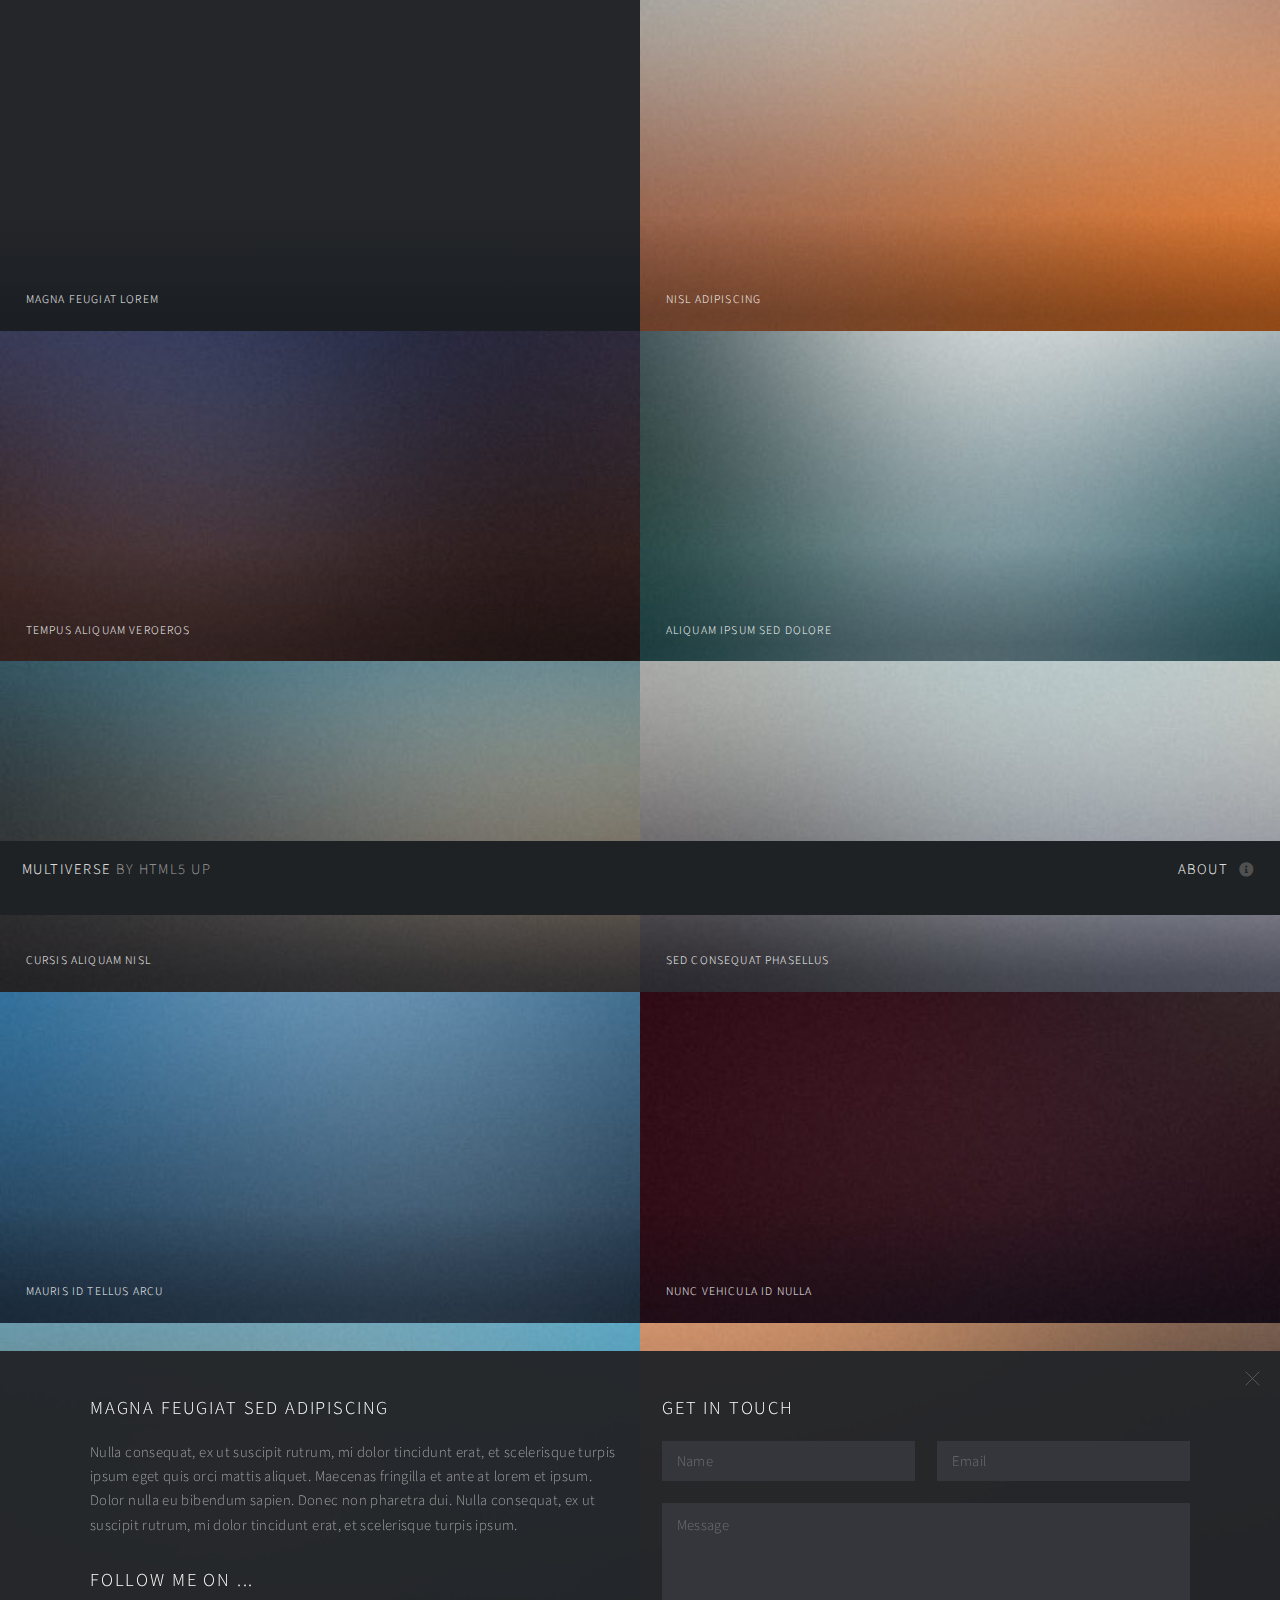
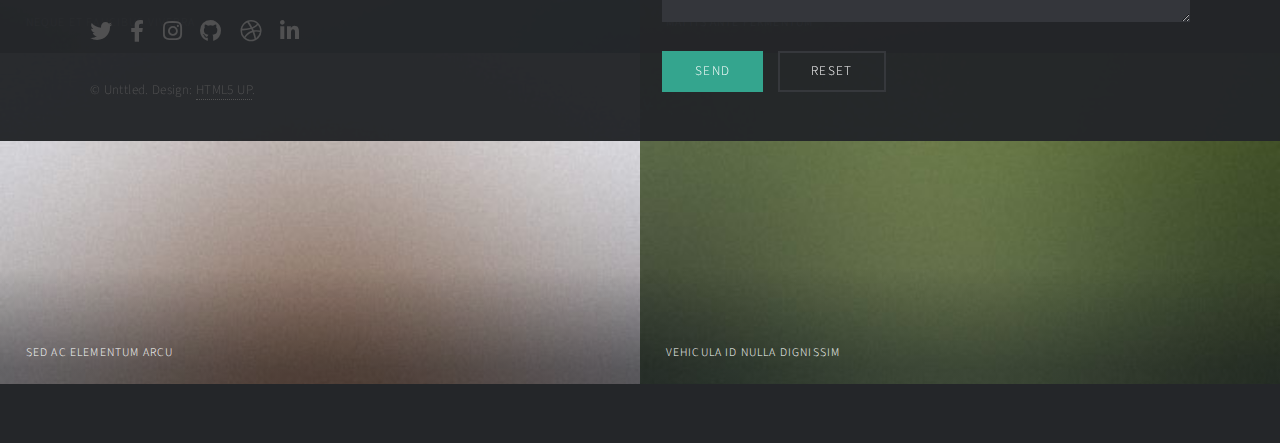
==== blog/index.html @ c4d7ffa2 "blog" ====
<!DOCTYPE HTML>
<!--
	Multiverse by HTML5 UP
	html5up.net | @ajlkn
	Free for personal and commercial use under the CCA 3.0 license (html5up.net/license)
-->
<html>
	<head>
		<title>Multiverse by HTML5 UP</title>
		<meta charset="utf-8" />
		<meta name="viewport" content="width=device-width, initial-scale=1, user-scalable=no" />
		<link rel="stylesheet" href="assets/css/main.css" />
		<noscript><link rel="stylesheet" href="assets/css/noscript.css" /></noscript>
	</head>
	<body class="is-preload">

		<!-- Wrapper -->
			<div id="wrapper">

				<!-- Header -->
					<header id="header">
						<h1><a href="index.html"><strong>Multiverse</strong> by HTML5 UP</a></h1>
						<nav>
							<ul>
								<li><a href="#footer" class="icon solid fa-info-circle">About</a></li>
							</ul>
						</nav>
					</header>

				<!-- Main -->
					<div id="main">
						<article class="thumb">
							<a href="https://r.photo.store.qq.com/psc?/V52MZ2Fv3LJxue2J4ZY44XIhSx2Hn6Fa/TmEUgtj9EK6.7V8ajmQrEKH1PhSzk*AyDzqBoKtIYzr4TQgtQCs.CF.QONP11ghlDzKQf3Fs3vaQr6JyVu4QUvXncX0WWGiiBSrW9ytV*yM!/r/r/_yake_qzoneimgout.png" class="image"><img src="https://r.photo.store.qq.com/psc?/V52MZ2Fv3LJxue2J4ZY44XIhSx2Hn6Fa/TmEUgtj9EK6.7V8ajmQrEKH1PhSzk*AyDzqBoKtIYzr4TQgtQCs.CF.QONP11ghlDzKQf3Fs3vaQr6JyVu4QUvXncX0WWGiiBSrW9ytV*yM!/r/r/_yake_qzoneimgout.png" alt="" /></a>
							<h2>Magna feugiat lorem</h2>
							<p>Nunc blandit nisi ligula magna sodales lectus elementum non. Integer id venenatis velit.</p>
						</article>
						<article class="thumb">
							<a href="images/fulls/02.jpg" class="image"><img src="images/thumbs/02.jpg" alt="" /></a>
							<h2>Nisl adipiscing</h2>
							<p>Nunc blandit nisi ligula magna sodales lectus elementum non. Integer id venenatis velit.</p>
						</article>
						<article class="thumb">
							<a href="images/fulls/03.jpg" class="image"><img src="images/thumbs/03.jpg" alt="" /></a>
							<h2>Tempus aliquam veroeros</h2>
							<p>Nunc blandit nisi ligula magna sodales lectus elementum non. Integer id venenatis velit.</p>
						</article>
						<article class="thumb">
							<a href="images/fulls/04.jpg" class="image"><img src="images/thumbs/04.jpg" alt="" /></a>
							<h2>Aliquam ipsum sed dolore</h2>
							<p>Nunc blandit nisi ligula magna sodales lectus elementum non. Integer id venenatis velit.</p>
						</article>
						<article class="thumb">
							<a href="images/fulls/05.jpg" class="image"><img src="images/thumbs/05.jpg" alt="" /></a>
							<h2>Cursis aliquam nisl</h2>
							<p>Nunc blandit nisi ligula magna sodales lectus elementum non. Integer id venenatis velit.</p>
						</article>
						<article class="thumb">
							<a href="images/fulls/06.jpg" class="image"><img src="images/thumbs/06.jpg" alt="" /></a>
							<h2>Sed consequat phasellus</h2>
							<p>Nunc blandit nisi ligula magna sodales lectus elementum non. Integer id venenatis velit.</p>
						</article>
						<article class="thumb">
							<a href="images/fulls/07.jpg" class="image"><img src="images/thumbs/07.jpg" alt="" /></a>
							<h2>Mauris id tellus arcu</h2>
							<p>Nunc blandit nisi ligula magna sodales lectus elementum non. Integer id venenatis velit.</p>
						</article>
						<article class="thumb">
							<a href="images/fulls/08.jpg" class="image"><img src="images/thumbs/08.jpg" alt="" /></a>
							<h2>Nunc vehicula id nulla</h2>
							<p>Nunc blandit nisi ligula magna sodales lectus elementum non. Integer id venenatis velit.</p>
						</article>
						<article class="thumb">
							<a href="images/fulls/09.jpg" class="image"><img src="images/thumbs/09.jpg" alt="" /></a>
							<h2>Neque et faucibus viverra</h2>
							<p>Nunc blandit nisi ligula magna sodales lectus elementum non. Integer id venenatis velit.</p>
						</article>
						<article class="thumb">
							<a href="images/fulls/10.jpg" class="image"><img src="images/thumbs/10.jpg" alt="" /></a>
							<h2>Mattis ante fermentum</h2>
							<p>Nunc blandit nisi ligula magna sodales lectus elementum non. Integer id venenatis velit.</p>
						</article>
						<article class="thumb">
							<a href="images/fulls/11.jpg" class="image"><img src="images/thumbs/11.jpg" alt="" /></a>
							<h2>Sed ac elementum arcu</h2>
							<p>Nunc blandit nisi ligula magna sodales lectus elementum non. Integer id venenatis velit.</p>
						</article>
						<article class="thumb">
							<a href="images/fulls/12.jpg" class="image"><img src="images/thumbs/12.jpg" alt="" /></a>
							<h2>Vehicula id nulla dignissim</h2>
							<p>Nunc blandit nisi ligula magna sodales lectus elementum non. Integer id venenatis velit.</p>
						</article>
					</div>

				<!-- Footer -->
					<footer id="footer" class="panel">
						<div class="inner split">
							<div>
								<section>
									<h2>Magna feugiat sed adipiscing</h2>
									<p>Nulla consequat, ex ut suscipit rutrum, mi dolor tincidunt erat, et scelerisque turpis ipsum eget quis orci mattis aliquet. Maecenas fringilla et ante at lorem et ipsum. Dolor nulla eu bibendum sapien. Donec non pharetra dui. Nulla consequat, ex ut suscipit rutrum, mi dolor tincidunt erat, et scelerisque turpis ipsum.</p>
								</section>
								<section>
									<h2>Follow me on ...</h2>
									<ul class="icons">
										<li><a href="#" class="icon brands fa-twitter"><span class="label">Twitter</span></a></li>
										<li><a href="#" class="icon brands fa-facebook-f"><span class="label">Facebook</span></a></li>
										<li><a href="#" class="icon brands fa-instagram"><span class="label">Instagram</span></a></li>
										<li><a href="#" class="icon brands fa-github"><span class="label">GitHub</span></a></li>
										<li><a href="#" class="icon brands fa-dribbble"><span class="label">Dribbble</span></a></li>
										<li><a href="#" class="icon brands fa-linkedin-in"><span class="label">LinkedIn</span></a></li>
									</ul>
								</section>
								<p class="copyright">
									&copy; Unttled. Design: <a href="http://html5up.net">HTML5 UP</a>.
								</p>
							</div>
							<div>
								<section>
									<h2>Get in touch</h2>
									<form method="post" action="https://formspree.io/f/xgerzonj">
										<div class="fields">
											<div class="field half">
												<input type="text" name="name" id="name" placeholder="Name" />
											</div>
											<div class="field half">
												<input type="text" name="email" id="email" placeholder="Email" />
											</div>
											<div class="field">
												<textarea name="message" id="message" rows="4" placeholder="Message"></textarea>
											</div>
										</div>
										<ul class="actions">
											<li><input type="submit" value="Send" class="primary" /></li>
											<li><input type="reset" value="Reset" /></li>
										</ul>
									</form>
								</section>
							</div>
						</div>
					</footer>

			</div>

		<!-- Scripts -->
			<script src="assets/js/jquery.min.js"></script>
			<script src="assets/js/jquery.poptrox.min.js"></script>
			<script src="assets/js/browser.min.js"></script>
			<script src="assets/js/breakpoints.min.js"></script>
			<script src="assets/js/util.js"></script>
			<script src="assets/js/main.js"></script>

	</body>
</html>
---- blog/assets/css/main.css ----
@import url(fontawesome-all.min.css);
@import url("https://fonts.googleapis.com/css?family=Source+Sans+Pro:300,300italic,400,400italic");

/*
	Multiverse by HTML5 UP
	html5up.net | @ajlkn
	Free for personal and commercial use under the CCA 3.0 license (html5up.net/license)
*/

@-moz-keyframes spinner {
	0% {
		-moz-transform: rotate(0deg);
		-webkit-transform: rotate(0deg);
		-ms-transform: rotate(0deg);
		transform: rotate(0deg);
	}

	100% {
		-moz-transform: rotate(359deg);
		-webkit-transform: rotate(359deg);
		-ms-transform: rotate(359deg);
		transform: rotate(359deg);
	}
}

@-webkit-keyframes spinner {
	0% {
		-moz-transform: rotate(0deg);
		-webkit-transform: rotate(0deg);
		-ms-transform: rotate(0deg);
		transform: rotate(0deg);
	}

	100% {
		-moz-transform: rotate(359deg);
		-webkit-transform: rotate(359deg);
		-ms-transform: rotate(359deg);
		transform: rotate(359deg);
	}
}

@-ms-keyframes spinner {
	0% {
		-moz-transform: rotate(0deg);
		-webkit-transform: rotate(0deg);
		-ms-transform: rotate(0deg);
		transform: rotate(0deg);
	}

	100% {
		-moz-transform: rotate(359deg);
		-webkit-transform: rotate(359deg);
		-ms-transform: rotate(359deg);
		transform: rotate(359deg);
	}
}

@keyframes spinner {
	0% {
		-moz-transform: rotate(0deg);
		-webkit-transform: rotate(0deg);
		-ms-transform: rotate(0deg);
		transform: rotate(0deg);
	}

	100% {
		-moz-transform: rotate(359deg);
		-webkit-transform: rotate(359deg);
		-ms-transform: rotate(359deg);
		transform: rotate(359deg);
	}
}

html, body, div, span, applet, object,
iframe, h1, h2, h3, h4, h5, h6, p, blockquote,
pre, a, abbr, acronym, address, big, cite,
code, del, dfn, em, img, ins, kbd, q, s, samp,
small, strike, strong, sub, sup, tt, var, b,
u, i, center, dl, dt, dd, ol, ul, li, fieldset,
form, label, legend, table, caption, tbody,
tfoot, thead, tr, th, td, article, aside,
canvas, details, embed, figure, figcaption,
footer, header, hgroup, menu, nav, output, ruby,
section, summary, time, mark, audio, video {
	margin: 0;
	padding: 0;
	border: 0;
	font-size: 100%;
	font: inherit;
	vertical-align: baseline;}

article, aside, details, figcaption, figure,
footer, header, hgroup, menu, nav, section {
	display: block;}

body {
	line-height: 1;
}

ol, ul {
	list-style: none;
}

blockquote, q {
	quotes: none;
}

	blockquote:before, blockquote:after, q:before, q:after {
		content: '';
		content: none;
	}

table {
	border-collapse: collapse;
	border-spacing: 0;
}

body {
	-webkit-text-size-adjust: none;
}

mark {
	background-color: transparent;
	color: inherit;
}

input::-moz-focus-inner {
	border: 0;
	padding: 0;
}

input, select, textarea {
	-moz-appearance: none;
	-webkit-appearance: none;
	-ms-appearance: none;
	appearance: none;
}

/* Basic */

	@-ms-viewport {
		width: device-width;
	}

	body {
		-ms-overflow-style: scrollbar;
	}

	@media screen and (max-width: 480px) {

		html, body {
			min-width: 320px;
		}

	}

	html {
		box-sizing: border-box;
	}

	*, *:before, *:after {
		box-sizing: inherit;
	}

	body {
		background: #242629;
	}

		body.is-preload *, body.is-preload *:before, body.is-preload *:after {
			-moz-animation: none !important;
			-webkit-animation: none !important;
			-ms-animation: none !important;
			animation: none !important;
			-moz-transition: none !important;
			-webkit-transition: none !important;
			-ms-transition: none !important;
			transition: none !important;
		}

		body.is-resizing *, body.is-resizing *:before, body.is-resizing *:after {
			-moz-animation: none !important;
			-webkit-animation: none !important;
			-ms-animation: none !important;
			animation: none !important;
			-moz-transition: none !important;
			-webkit-transition: none !important;
			-ms-transition: none !important;
			transition: none !important;
		}

/* Type */

	body, input, select, textarea {
		color: #a0a0a1;
		font-family: "Source Sans Pro", Helvetica, sans-serif;
		font-size: 15pt;
		font-weight: 300;
		letter-spacing: 0.025em;
		line-height: 1.65;
	}

		@media screen and (max-width: 1680px) {

			body, input, select, textarea {
				font-size: 11pt;
			}

		}

	a {
		-moz-transition: color 0.2s ease-in-out, border-bottom-color 0.2s ease-in-out;
		-webkit-transition: color 0.2s ease-in-out, border-bottom-color 0.2s ease-in-out;
		-ms-transition: color 0.2s ease-in-out, border-bottom-color 0.2s ease-in-out;
		transition: color 0.2s ease-in-out, border-bottom-color 0.2s ease-in-out;
		border-bottom: dotted 1px;
		color: #34a58e;
		text-decoration: none;
	}

		a:hover {
			border-bottom-color: transparent;
			color: #34a58e !important;
		}

	strong, b {
		color: #ffffff;
		font-weight: 300;
	}

	em, i {
		font-style: italic;
	}

	p {
		margin: 0 0 2em 0;
	}

	h1, h2, h3, h4, h5, h6 {
		color: #ffffff;
		font-weight: 300;
		letter-spacing: 0.1em;
		line-height: 1.5;
		margin: 0 0 1em 0;
		text-transform: uppercase;
	}

		h1 a, h2 a, h3 a, h4 a, h5 a, h6 a {
			color: inherit;
			text-decoration: none;
		}

	h1 {
		font-size: 2em;
	}

	h2 {
		font-size: 1.25em;
	}

	h3 {
		font-size: 1.1em;
	}

	h4 {
		font-size: 1em;
	}

	h5 {
		font-size: 0.9em;
	}

	h6 {
		font-size: 0.7em;
	}

	@media screen and (max-width: 736px) {

		h2 {
			font-size: 1em;
		}

		h3 {
			font-size: 0.9em;
		}

		h4 {
			font-size: 0.8em;
		}

		h5 {
			font-size: 0.7em;
		}

		h6 {
			font-size: 0.7em;
		}

	}

	sub {
		font-size: 0.8em;
		position: relative;
		top: 0.5em;
	}

	sup {
		font-size: 0.8em;
		position: relative;
		top: -0.5em;
	}

	blockquote {
		border-left: 4px #36383c;
		font-style: italic;
		margin: 0 0 2em 0;
		padding: 0.5em 0 0.5em 2em;
	}

	code {
		background: #34363b;
		border: solid 1px #36383c;
		font-family: "Courier New", monospace;
		font-size: 0.9em;
		margin: 0 0.25em;
		padding: 0.25em 0.65em;
	}

	pre {
		-webkit-overflow-scrolling: touch;
		font-family: "Courier New", monospace;
		font-size: 0.9em;
		margin: 0 0 2em 0;
	}

		pre code {
			display: block;
			line-height: 1.75;
			padding: 1em 1.5em;
			overflow-x: auto;
		}

	hr {
		border: 0;
		border-bottom: solid 1px #36383c;
		margin: 2em 0;
	}

		hr.major {
			margin: 3em 0;
		}

	.align-left {
		text-align: left;
	}

	.align-center {
		text-align: center;
	}

	.align-right {
		text-align: right;
	}

/* Button */

	input[type="submit"],
	input[type="reset"],
	input[type="button"],
	button,
	.button {
		-moz-appearance: none;
		-webkit-appearance: none;
		-ms-appearance: none;
		appearance: none;
		-moz-transition: background-color 0.2s ease-in-out, box-shadow 0.2s ease-in-out, color 0.2s ease-in-out;
		-webkit-transition: background-color 0.2s ease-in-out, box-shadow 0.2s ease-in-out, color 0.2s ease-in-out;
		-ms-transition: background-color 0.2s ease-in-out, box-shadow 0.2s ease-in-out, color 0.2s ease-in-out;
		transition: background-color 0.2s ease-in-out, box-shadow 0.2s ease-in-out, color 0.2s ease-in-out;
		background-color: transparent;
		border: 0;
		border-radius: 0;
		box-shadow: inset 0 0 0 2px #36383c;
		color: #ffffff !important;
		cursor: pointer;
		display: inline-block;
		font-size: 0.9em;
		font-weight: 300;
		height: 3.05556em;
		letter-spacing: 0.1em;
		line-height: 3.05556em;
		padding: 0 2.5em;
		text-align: center;
		text-decoration: none;
		text-transform: uppercase;
		white-space: nowrap;
	}

		input[type="submit"]:hover,
		input[type="reset"]:hover,
		input[type="button"]:hover,
		button:hover,
		.button:hover {
			box-shadow: inset 0 0 0 2px #34a58e;
			color: #34a58e !important;
		}

			input[type="submit"]:hover:active,
			input[type="reset"]:hover:active,
			input[type="button"]:hover:active,
			button:hover:active,
			.button:hover:active {
				background-color: rgba(52, 165, 142, 0.15);
				color: #34a58e !important;
			}

		input[type="submit"].icon,
		input[type="reset"].icon,
		input[type="button"].icon,
		button.icon,
		.button.icon {
			padding-left: 1.35em;
		}

			input[type="submit"].icon:before,
			input[type="reset"].icon:before,
			input[type="button"].icon:before,
			button.icon:before,
			.button.icon:before {
				margin-right: 0.5em;
			}

		input[type="submit"].fit,
		input[type="reset"].fit,
		input[type="button"].fit,
		button.fit,
		.button.fit {
			width: 100%;
		}

		input[type="submit"].small,
		input[type="reset"].small,
		input[type="button"].small,
		button.small,
		.button.small {
			font-size: 0.8em;
		}

		input[type="submit"].large,
		input[type="reset"].large,
		input[type="button"].large,
		button.large,
		.button.large {
			font-size: 1.35em;
		}

		input[type="submit"].primary,
		input[type="reset"].primary,
		input[type="button"].primary,
		button.primary,
		.button.primary {
			background-color: #34a58e;
			box-shadow: none;
		}

			input[type="submit"].primary:hover,
			input[type="reset"].primary:hover,
			input[type="button"].primary:hover,
			button.primary:hover,
			.button.primary:hover {
				background-color: #47c5ab;
				color: #ffffff !important;
			}

				input[type="submit"].primary:hover:active,
				input[type="reset"].primary:hover:active,
				input[type="button"].primary:hover:active,
				button.primary:hover:active,
				.button.primary:hover:active {
					background-color: #287e6d;
				}

		input[type="submit"].disabled, input[type="submit"]:disabled,
		input[type="reset"].disabled,
		input[type="reset"]:disabled,
		input[type="button"].disabled,
		input[type="button"]:disabled,
		button.disabled,
		button:disabled,
		.button.disabled,
		.button:disabled {
			pointer-events: none;
			opacity: 0.35;
		}

/* Form */

	form {
		margin: 0 0 2em 0;
	}

		form > :last-child {
			margin-bottom: 0;
		}

		form > .fields {
			display: -moz-flex;
			display: -webkit-flex;
			display: -ms-flex;
			display: flex;
			-moz-flex-wrap: wrap;
			-webkit-flex-wrap: wrap;
			-ms-flex-wrap: wrap;
			flex-wrap: wrap;
			width: calc(100% + 3em);
			margin: -1.5em 0 2em -1.5em;
		}

			form > .fields > .field {
				-moz-flex-grow: 0;
				-webkit-flex-grow: 0;
				-ms-flex-grow: 0;
				flex-grow: 0;
				-moz-flex-shrink: 0;
				-webkit-flex-shrink: 0;
				-ms-flex-shrink: 0;
				flex-shrink: 0;
				padding: 1.5em 0 0 1.5em;
				width: calc(100% - 1.5em);
			}

				form > .fields > .field.half {
					width: calc(50% - 0.75em);
				}

				form > .fields > .field.third {
					width: calc(100%/3 - 0.5em);
				}

				form > .fields > .field.quarter {
					width: calc(25% - 0.375em);
				}

		@media screen and (max-width: 736px) {

			form > .fields {
				width: calc(100% + 3em);
				margin: -1.5em 0 2em -1.5em;
			}

				form > .fields > .field {
					padding: 1.5em 0 0 1.5em;
					width: calc(100% - 1.5em);
				}

					form > .fields > .field.half {
						width: calc(100% - 1.5em);
					}

					form > .fields > .field.third {
						width: calc(100% - 1.5em);
					}

					form > .fields > .field.quarter {
						width: calc(100% - 1.5em);
					}

		}

	label {
		color: #ffffff;
		display: block;
		font-size: 0.9em;
		font-weight: 300;
		margin: 0 0 1em 0;
	}

	input[type="text"],
	input[type="password"],
	input[type="email"],
	input[type="tel"],
	input[type="search"],
	input[type="url"],
	select,
	textarea {
		-moz-appearance: none;
		-webkit-appearance: none;
		-ms-appearance: none;
		appearance: none;
		background: #34363b;
		border: 0;
		border-radius: 0;
		color: #a0a0a1;
		display: block;
		outline: 0;
		padding: 0 1em;
		text-decoration: none;
		width: 100%;
	}

		input[type="text"]:invalid,
		input[type="password"]:invalid,
		input[type="email"]:invalid,
		input[type="tel"]:invalid,
		input[type="search"]:invalid,
		input[type="url"]:invalid,
		select:invalid,
		textarea:invalid {
			box-shadow: none;
		}

		input[type="text"]:focus,
		input[type="password"]:focus,
		input[type="email"]:focus,
		input[type="tel"]:focus,
		input[type="search"]:focus,
		input[type="url"]:focus,
		select:focus,
		textarea:focus {
			box-shadow: inset 0 0 0 2px #34a58e;
		}

	select {
		background-image: url("data:image/svg+xml;charset=utf8,%3Csvg xmlns='http://www.w3.org/2000/svg' width='40' height='40' preserveAspectRatio='none' viewBox='0 0 40 40'%3E%3Cpath d='M9.4,12.3l10.4,10.4l10.4-10.4c0.2-0.2,0.5-0.4,0.9-0.4c0.3,0,0.6,0.1,0.9,0.4l3.3,3.3c0.2,0.2,0.4,0.5,0.4,0.9 c0,0.4-0.1,0.6-0.4,0.9L20.7,31.9c-0.2,0.2-0.5,0.4-0.9,0.4c-0.3,0-0.6-0.1-0.9-0.4L4.3,17.3c-0.2-0.2-0.4-0.5-0.4-0.9 c0-0.4,0.1-0.6,0.4-0.9l3.3-3.3c0.2-0.2,0.5-0.4,0.9-0.4S9.1,12.1,9.4,12.3z' fill='%2336383c' /%3E%3C/svg%3E");
		background-size: 1.25rem;
		background-repeat: no-repeat;
		background-position: calc(100% - 1rem) center;
		height: 2.75em;
		padding-right: 2.75em;
		text-overflow: ellipsis;
	}

		select option {
			color: #ffffff;
			background: #242629;
		}

		select:focus::-ms-value {
			background-color: transparent;
		}

		select::-ms-expand {
			display: none;
		}

	input[type="text"],
	input[type="password"],
	input[type="email"],
	input[type="tel"],
	input[type="search"],
	input[type="url"],
	select {
		height: 2.75em;
	}

	textarea {
		padding: 0.75em 1em;
	}

	input[type="checkbox"],
	input[type="radio"] {
		-moz-appearance: none;
		-webkit-appearance: none;
		-ms-appearance: none;
		appearance: none;
		display: block;
		float: left;
		margin-right: -2em;
		opacity: 0;
		width: 1em;
		z-index: -1;
	}

		input[type="checkbox"] + label,
		input[type="radio"] + label {
			text-decoration: none;
			color: #a0a0a1;
			cursor: pointer;
			display: inline-block;
			font-size: 1em;
			font-weight: 300;
			padding-left: 2.4em;
			padding-right: 0.75em;
			position: relative;
		}

			input[type="checkbox"] + label:before,
			input[type="radio"] + label:before {
				-moz-osx-font-smoothing: grayscale;
				-webkit-font-smoothing: antialiased;
				display: inline-block;
				font-style: normal;
				font-variant: normal;
				text-rendering: auto;
				line-height: 1;
				text-transform: none !important;
				font-family: 'Font Awesome 5 Free';
				font-weight: 900;
			}

			input[type="checkbox"] + label:before,
			input[type="radio"] + label:before {
				background: #34363b;
				content: '';
				display: inline-block;
				font-size: 0.8em;
				height: 2.0625em;
				left: 0;
				line-height: 2.0625em;
				position: absolute;
				text-align: center;
				top: 0;
				width: 2.0625em;
			}

		input[type="checkbox"]:checked + label:before,
		input[type="radio"]:checked + label:before {
			background: #34a58e;
			border-color: #34a58e;
			color: #ffffff;
			content: '\f00c';
		}

		input[type="checkbox"]:focus + label:before,
		input[type="radio"]:focus + label:before {
			box-shadow: 0 0 0 2px #34a58e;
		}

	input[type="radio"] + label:before {
		border-radius: 100%;
	}

	::-webkit-input-placeholder {
		color: #707071 !important;
		opacity: 1.0;
	}

	:-moz-placeholder {
		color: #707071 !important;
		opacity: 1.0;
	}

	::-moz-placeholder {
		color: #707071 !important;
		opacity: 1.0;
	}

	:-ms-input-placeholder {
		color: #707071 !important;
		opacity: 1.0;
	}

/* Icon */

	.icon {
		text-decoration: none;
		border-bottom: none;
		position: relative;
	}

		.icon:before {
			-moz-osx-font-smoothing: grayscale;
			-webkit-font-smoothing: antialiased;
			display: inline-block;
			font-style: normal;
			font-variant: normal;
			text-rendering: auto;
			line-height: 1;
			text-transform: none !important;
			font-family: 'Font Awesome 5 Free';
			font-weight: 400;
		}

		.icon > .label {
			display: none;
		}

		.icon:before {
			line-height: inherit;
		}

		.icon.solid:before {
			font-weight: 900;
		}

		.icon.brands:before {
			font-family: 'Font Awesome 5 Brands';
		}

/* List */

	ol {
		list-style: decimal;
		margin: 0 0 2em 0;
		padding-left: 1.25em;
	}

		ol li {
			padding-left: 0.25em;
		}

	ul {
		list-style: disc;
		margin: 0 0 2em 0;
		padding-left: 1em;
	}

		ul li {
			padding-left: 0.5em;
		}

		ul.alt {
			list-style: none;
			padding-left: 0;
		}

			ul.alt li {
				border-top: solid 1px #36383c;
				padding: 0.5em 0;
			}

				ul.alt li:first-child {
					border-top: 0;
					padding-top: 0;
				}

	dl {
		margin: 0 0 2em 0;
	}

		dl dt {
			display: block;
			font-weight: 300;
			margin: 0 0 1em 0;
		}

		dl dd {
			margin-left: 2em;
		}

/* Actions */

	ul.actions {
		display: -moz-flex;
		display: -webkit-flex;
		display: -ms-flex;
		display: flex;
		cursor: default;
		list-style: none;
		margin-left: -1em;
		padding-left: 0;
	}

		ul.actions li {
			padding: 0 0 0 1em;
			vertical-align: middle;
		}

		ul.actions.special {
			-moz-justify-content: center;
			-webkit-justify-content: center;
			-ms-justify-content: center;
			justify-content: center;
			width: 100%;
			margin-left: 0;
		}

			ul.actions.special li:first-child {
				padding-left: 0;
			}

		ul.actions.stacked {
			-moz-flex-direction: column;
			-webkit-flex-direction: column;
			-ms-flex-direction: column;
			flex-direction: column;
			margin-left: 0;
		}

			ul.actions.stacked li {
				padding: 1.3em 0 0 0;
			}

				ul.actions.stacked li:first-child {
					padding-top: 0;
				}

		ul.actions.fit {
			width: calc(100% + 1em);
		}

			ul.actions.fit li {
				-moz-flex-grow: 1;
				-webkit-flex-grow: 1;
				-ms-flex-grow: 1;
				flex-grow: 1;
				-moz-flex-shrink: 1;
				-webkit-flex-shrink: 1;
				-ms-flex-shrink: 1;
				flex-shrink: 1;
				width: 100%;
			}

				ul.actions.fit li > * {
					width: 100%;
				}

			ul.actions.fit.stacked {
				width: 100%;
			}

		@media screen and (max-width: 480px) {

			ul.actions:not(.fixed) {
				-moz-flex-direction: column;
				-webkit-flex-direction: column;
				-ms-flex-direction: column;
				flex-direction: column;
				margin-left: 0;
				width: 100% !important;
			}

				ul.actions:not(.fixed) li {
					-moz-flex-grow: 1;
					-webkit-flex-grow: 1;
					-ms-flex-grow: 1;
					flex-grow: 1;
					-moz-flex-shrink: 1;
					-webkit-flex-shrink: 1;
					-ms-flex-shrink: 1;
					flex-shrink: 1;
					padding: 1em 0 0 0;
					text-align: center;
					width: 100%;
				}

					ul.actions:not(.fixed) li > * {
						width: 100%;
					}

					ul.actions:not(.fixed) li:first-child {
						padding-top: 0;
					}

					ul.actions:not(.fixed) li input[type="submit"],
					ul.actions:not(.fixed) li input[type="reset"],
					ul.actions:not(.fixed) li input[type="button"],
					ul.actions:not(.fixed) li button,
					ul.actions:not(.fixed) li .button {
						width: 100%;
					}

						ul.actions:not(.fixed) li input[type="submit"].icon:before,
						ul.actions:not(.fixed) li input[type="reset"].icon:before,
						ul.actions:not(.fixed) li input[type="button"].icon:before,
						ul.actions:not(.fixed) li button.icon:before,
						ul.actions:not(.fixed) li .button.icon:before {
							margin-left: -0.5rem;
						}

		}

/* Icons */

	ul.icons {
		cursor: default;
		list-style: none;
		padding-left: 0;
	}

		ul.icons li {
			display: inline-block;
			padding: 0 1em 0 0;
		}

			ul.icons li:last-child {
				padding-right: 0;
			}

			ul.icons li .icon {
				color: #505051;
			}

				ul.icons li .icon:before {
					font-size: 1.5em;
				}

/* Table */

	.table-wrapper {
		-webkit-overflow-scrolling: touch;
		overflow-x: auto;
	}

	table {
		margin: 0 0 2em 0;
		width: 100%;
	}

		table tbody tr {
			border: solid 1px #36383c;
			border-left: 0;
			border-right: 0;
		}

			table tbody tr:nth-child(2n + 1) {
				background-color: #34363b;
			}

		table td {
			padding: 0.75em 0.75em;
		}

		table th {
			color: #ffffff;
			font-size: 0.9em;
			font-weight: 300;
			padding: 0 0.75em 0.75em 0.75em;
			text-align: left;
		}

		table thead {
			border-bottom: solid 2px #36383c;
		}

		table tfoot {
			border-top: solid 2px #36383c;
		}

		table.alt {
			border-collapse: separate;
		}

			table.alt tbody tr td {
				border: solid 1px #36383c;
				border-left-width: 0;
				border-top-width: 0;
			}

				table.alt tbody tr td:first-child {
					border-left-width: 1px;
				}

			table.alt tbody tr:first-child td {
				border-top-width: 1px;
			}

			table.alt thead {
				border-bottom: 0;
			}

			table.alt tfoot {
				border-top: 0;
			}

/* Panel */

	.panel {
		padding: 4em 4em 2em 4em ;
		-moz-transform: translateY(100vh);
		-webkit-transform: translateY(100vh);
		-ms-transform: translateY(100vh);
		transform: translateY(100vh);
		-moz-transition: -moz-transform 0.5s ease;
		-webkit-transition: -webkit-transform 0.5s ease;
		-ms-transition: -ms-transform 0.5s ease;
		transition: transform 0.5s ease;
		-webkit-overflow-scrolling: touch;
		background: rgba(36, 38, 41, 0.975);
		bottom: 4em;
		left: 0;
		max-height: calc(80vh - 4em);
		overflow-y: auto;
		position: fixed;
		width: 100%;
		z-index: 10001;
	}

		.panel.active {
			-moz-transform: translateY(1px);
			-webkit-transform: translateY(1px);
			-ms-transform: translateY(1px);
			transform: translateY(1px);
		}

		.panel > .inner {
			margin: 0 auto;
			max-width: 100%;
			width: 75em;
		}

			.panel > .inner.split {
				display: -moz-flex;
				display: -webkit-flex;
				display: -ms-flex;
				display: flex;
			}

				.panel > .inner.split > div {
					margin-left: 4em;
					width: 50%;
				}

				.panel > .inner.split > :first-child {
					margin-left: 0;
				}

		.panel > .closer {
			-moz-transition: opacity 0.2s ease-in-out;
			-webkit-transition: opacity 0.2s ease-in-out;
			-ms-transition: opacity 0.2s ease-in-out;
			transition: opacity 0.2s ease-in-out;
			background-image: url("images/close.svg");
			background-position: center;
			background-repeat: no-repeat;
			background-size: 3em;
			cursor: pointer;
			height: 5em;
			opacity: 0.25;
			position: absolute;
			right: 0;
			top: 0;
			width: 5em;
			z-index: 2;
		}

			.panel > .closer:hover {
				opacity: 1.0;
			}

		@media screen and (max-width: 1280px) {

			.panel {
				padding: 3em 3em 1em 3em ;
			}

				.panel > .inner.split > div {
					margin-left: 3em;
				}

				.panel > .closer {
					background-size: 2.5em;
					background-position: 75% 25%;
				}

		}

		@media screen and (max-width: 980px) {

			.panel > .inner.split {
				-moz-flex-direction: column;
				-webkit-flex-direction: column;
				-ms-flex-direction: column;
				flex-direction: column;
			}

				.panel > .inner.split > div {
					margin-left: 0;
					width: 100%;
				}

		}

		@media screen and (max-width: 736px) {

			.panel {
				-moz-transform: translateY(-100vh);
				-webkit-transform: translateY(-100vh);
				-ms-transform: translateY(-100vh);
				transform: translateY(-100vh);
				padding: 4em 2em 2em 2em ;
				bottom: auto;
				top: calc(4em - 1px);
			}

				.panel.active {
					-moz-transform: translateY(0);
					-webkit-transform: translateY(0);
					-ms-transform: translateY(0);
					transform: translateY(0);
				}

		}

/* Poptrox Popup */

	.poptrox-overlay {
		-webkit-tap-highlight-color: rgba(255, 255, 255, 0);
	}

	.poptrox-popup {
		background: rgba(31, 34, 36, 0.925);
		box-shadow: 0 1em 3em 0.5em rgba(0, 0, 0, 0.25);
		cursor: default;
	}

		.poptrox-popup:before {
			-moz-transition: opacity 0.2s ease-in-out;
			-webkit-transition: opacity 0.2s ease-in-out;
			-ms-transition: opacity 0.2s ease-in-out;
			transition: opacity 0.2s ease-in-out;
			background-image: -moz-linear-gradient(to left, rgba(31,34,36,0.35), rgba(31,34,36,0) 10em, rgba(31,34,36,0)), -moz-linear-gradient(to right, rgba(31,34,36,0.35), rgba(31,34,36,0) 10em, rgba(31,34,36,0));
			background-image: -webkit-linear-gradient(to left, rgba(31,34,36,0.35), rgba(31,34,36,0) 10em, rgba(31,34,36,0)), -webkit-linear-gradient(to right, rgba(31,34,36,0.35), rgba(31,34,36,0) 10em, rgba(31,34,36,0));
			background-image: -ms-linear-gradient(to left, rgba(31,34,36,0.35), rgba(31,34,36,0) 10em, rgba(31,34,36,0)), -ms-linear-gradient(to right, rgba(31,34,36,0.35), rgba(31,34,36,0) 10em, rgba(31,34,36,0));
			background-image: linear-gradient(to left, rgba(31,34,36,0.35), rgba(31,34,36,0) 10em, rgba(31,34,36,0)), linear-gradient(to right, rgba(31,34,36,0.35), rgba(31,34,36,0) 10em, rgba(31,34,36,0));
			content: '';
			display: block;
			height: 100%;
			left: 0;
			position: absolute;
			top: 0;
			width: 100%;
			z-index: 1;
			opacity: 1;
		}

		.poptrox-popup .closer {
			-moz-transition: opacity 0.2s ease-in-out;
			-webkit-transition: opacity 0.2s ease-in-out;
			-ms-transition: opacity 0.2s ease-in-out;
			transition: opacity 0.2s ease-in-out;
			background-image: url("images/close.svg");
			background-position: center;
			background-repeat: no-repeat;
			background-size: 3em;
			height: 5em;
			opacity: 0;
			position: absolute;
			right: 0;
			top: 0;
			width: 5em;
			z-index: 2;
		}

		.poptrox-popup .nav-previous,
		.poptrox-popup .nav-next {
			-moz-transition: opacity 0.2s ease-in-out;
			-webkit-transition: opacity 0.2s ease-in-out;
			-ms-transition: opacity 0.2s ease-in-out;
			transition: opacity 0.2s ease-in-out;
			background-image: url("images/arrow.svg");
			background-position: center;
			background-repeat: no-repeat;
			background-size: 5em;
			cursor: pointer;
			height: 8em;
			margin-top: -4em;
			opacity: 0;
			position: absolute;
			top: 50%;
			width: 6em;
			z-index: 2;
		}

		.poptrox-popup .nav-previous {
			-moz-transform: scaleX(-1);
			-webkit-transform: scaleX(-1);
			-ms-transform: scaleX(-1);
			transform: scaleX(-1);
			left: 0;
		}

		.poptrox-popup .nav-next {
			right: 0;
		}

		.poptrox-popup .caption {
			padding: 2em 2em 0.1em 2em ;
			background-image: -moz-linear-gradient(to top, rgba(16,16,16,0.45) 25%, rgba(16,16,16,0) 100%);
			background-image: -webkit-linear-gradient(to top, rgba(16,16,16,0.45) 25%, rgba(16,16,16,0) 100%);
			background-image: -ms-linear-gradient(to top, rgba(16,16,16,0.45) 25%, rgba(16,16,16,0) 100%);
			background-image: linear-gradient(to top, rgba(16,16,16,0.45) 25%, rgba(16,16,16,0) 100%);
			bottom: 0;
			cursor: default;
			left: 0;
			position: absolute;
			text-align: left;
			width: 100%;
			z-index: 2;
		}

			.poptrox-popup .caption h2, .poptrox-popup .caption h3, .poptrox-popup .caption h4, .poptrox-popup .caption h5, .poptrox-popup .caption h6 {
				margin: 0 0 0.5em 0;
			}

			.poptrox-popup .caption p {
				color: #ffffff;
			}

		.poptrox-popup .loader {
			-moz-animation: spinner 1s infinite linear !important;
			-webkit-animation: spinner 1s infinite linear !important;
			-ms-animation: spinner 1s infinite linear !important;
			animation: spinner 1s infinite linear !important;
			background-image: url("images/spinner.svg");
			background-position: center;
			background-repeat: no-repeat;
			background-size: contain;
			display: block;
			font-size: 2em;
			height: 2em;
			left: 50%;
			line-height: 2em;
			margin: -1em 0 0 -1em;
			opacity: 0.25;
			position: absolute;
			text-align: center;
			top: 50%;
			width: 2em;
		}

		.poptrox-popup:hover .closer,
		.poptrox-popup:hover .nav-previous,
		.poptrox-popup:hover .nav-next {
			opacity: 0.5;
		}

			.poptrox-popup:hover .closer:hover,
			.poptrox-popup:hover .nav-previous:hover,
			.poptrox-popup:hover .nav-next:hover {
				opacity: 1.0;
			}

		.poptrox-popup.loading:before {
			opacity: 0;
		}

		body.touch .poptrox-popup .closer,
		body.touch .poptrox-popup .nav-previous,
		body.touch .poptrox-popup .nav-next {
			opacity: 1.0 !important;
		}

		@media screen and (max-width: 980px) {

			.poptrox-popup .closer {
				background-size: 3em;
			}

			.poptrox-popup .nav-previous,
			.poptrox-popup .nav-next {
				background-size: 4em;
			}

		}

		@media screen and (max-width: 736px) {

			.poptrox-popup:before {
				display: none;
			}

			.poptrox-popup .caption {
				display: none !important;
			}

			.poptrox-popup .closer,
			.poptrox-popup .nav-previous,
			.poptrox-popup .nav-next {
				display: none !important;
			}

		}

/* Wrapper */

	#wrapper {
		-moz-transition: -moz-filter 0.5s ease, -webkit-filter 0.5s ease, -ms-filter 0.5s ease, -moz-filter 0.5s ease;
		-webkit-transition: -moz-filter 0.5s ease, -webkit-filter 0.5s ease, -ms-filter 0.5s ease, -webkit-filter 0.5s ease;
		-ms-transition: -moz-filter 0.5s ease, -webkit-filter 0.5s ease, -ms-filter 0.5s ease, -ms-filter 0.5s ease;
		transition: -moz-filter 0.5s ease, -webkit-filter 0.5s ease, -ms-filter 0.5s ease, filter 0.5s ease;
		position: relative;
	}

		#wrapper:after {
			pointer-events: none;
			-moz-transition: opacity 0.5s ease, visibility 0.5s;
			-webkit-transition: opacity 0.5s ease, visibility 0.5s;
			-ms-transition: opacity 0.5s ease, visibility 0.5s;
			transition: opacity 0.5s ease, visibility 0.5s;
			background: rgba(36, 38, 41, 0.5);
			content: '';
			display: block;
			height: 100%;
			left: 0;
			opacity: 0;
			position: absolute;
			top: 0;
			visibility: hidden;
			width: 100%;
			z-index: 1;
		}

			body.ie #wrapper:after {
				background: rgba(36, 38, 41, 0.8);
			}

		body.modal-active #wrapper {
			-moz-filter: blur(8px);
			-webkit-filter: blur(8px);
			-ms-filter: blur(8px);
			filter: blur(8px);
		}

			body.modal-active #wrapper:after {
				pointer-events: auto;
				opacity: 1;
				visibility: visible;
				z-index: 10003;
			}

		#wrapper:before {
			-moz-animation: spinner 1s infinite linear !important;
			-webkit-animation: spinner 1s infinite linear !important;
			-ms-animation: spinner 1s infinite linear !important;
			animation: spinner 1s infinite linear !important;
			pointer-events: none;
			-moz-transition: top 0.75s ease-in-out, opacity 0.35s ease-out, visibility 0.35s;
			-webkit-transition: top 0.75s ease-in-out, opacity 0.35s ease-out, visibility 0.35s;
			-ms-transition: top 0.75s ease-in-out, opacity 0.35s ease-out, visibility 0.35s;
			transition: top 0.75s ease-in-out, opacity 0.35s ease-out, visibility 0.35s;
			background-image: url("images/spinner.svg");
			background-position: center;
			background-repeat: no-repeat;
			background-size: contain;
			content: '';
			display: block;
			font-size: 2em;
			height: 2em;
			left: 50%;
			line-height: 2em;
			margin: -1em 0 0 -1em;
			opacity: 0;
			position: fixed;
			text-align: center;
			top: 75%;
			visibility: hidden;
			width: 2em;
		}

		body.is-preload #wrapper:before {
			-moz-transition: opacity 1s ease-out !important;
			-webkit-transition: opacity 1s ease-out !important;
			-ms-transition: opacity 1s ease-out !important;
			transition: opacity 1s ease-out !important;
			-moz-transition-delay: 0.5s !important;
			-webkit-transition-delay: 0.5s !important;
			-ms-transition-delay: 0.5s !important;
			transition-delay: 0.5s !important;
			opacity: 0.25;
			top: 50%;
			visibility: visible;
		}

/* Header */

	body {
		padding: 0 0 4em 0;
	}

	#header {
		-moz-transform: translateY(0);
		-webkit-transform: translateY(0);
		-ms-transform: translateY(0);
		transform: translateY(0);
		-moz-transition: -moz-transform 1s ease;
		-webkit-transition: -webkit-transform 1s ease;
		-ms-transition: -ms-transform 1s ease;
		transition: transform 1s ease;
		-moz-user-select: none;
		-ms-user-select: none;
		-webkit-user-select: none;
		background: #1f2224;
		bottom: -1em;
		height: 5em;
		left: 0;
		line-height: 4em;
		padding: 0 1.5em;
		position: fixed;
		user-select: none;
		width: 100%;
		z-index: 10002;
	}

		body.is-preload #header {
			-moz-transform: translateY(4em);
			-webkit-transform: translateY(4em);
			-ms-transform: translateY(4em);
			transform: translateY(4em);
		}

		#header h1 {
			color: #a0a0a1;
			display: inline-block;
			font-size: 1em;
			line-height: 1;
			margin: 0;
			vertical-align: middle;
		}

			#header h1 a {
				border: 0;
				color: inherit;
			}

				#header h1 a:hover {
					color: inherit !important;
				}

		#header nav {
			position: absolute;
			right: 0;
			top: 0;
		}

			#header nav > ul {
				list-style: none;
				margin: 0;
				padding: 0;
			}

				#header nav > ul > li {
					display: inline-block;
					padding: 0;
				}

					#header nav > ul > li a {
						-moz-transition: background-color 0.5s ease;
						-webkit-transition: background-color 0.5s ease;
						-ms-transition: background-color 0.5s ease;
						transition: background-color 0.5s ease;
						border: 0;
						color: #ffffff;
						display: inline-block;
						letter-spacing: 0.1em;
						padding: 0 1.65em;
						text-transform: uppercase;
					}

						#header nav > ul > li a.icon:before {
							color: #505051;
							float: right;
							margin-left: 0.75em;
						}

						#header nav > ul > li a:hover {
							color: #ffffff !important;
						}

						#header nav > ul > li a.active {
							background-color: #242629;
						}

	@media screen and (max-width: 736px) {

		body {
			padding: 4em 0 0 0;
		}

		#header {
			-moz-transform: translateY(0);
			-webkit-transform: translateY(0);
			-ms-transform: translateY(0);
			transform: translateY(0);
			bottom: auto;
			height: 4em;
			padding: 0 1em;
			top: 0;
		}

			body.is-preload #header {
				-moz-transform: translateY(-3.4em);
				-webkit-transform: translateY(-3.4em);
				-ms-transform: translateY(-3.4em);
				transform: translateY(-3.4em);
			}

			#header h1 {
				font-size: 0.9em;
			}

			#header nav > ul > li a {
				font-size: 0.9em;
				padding: 0 1.15em;
			}

	}

/* Main */

	#main {
		-moz-transition: -moz-filter 0.5s ease, -webkit-filter 0.5s ease, -ms-filter 0.5s ease, -moz-filter 0.5s ease;
		-webkit-transition: -moz-filter 0.5s ease, -webkit-filter 0.5s ease, -ms-filter 0.5s ease, -webkit-filter 0.5s ease;
		-ms-transition: -moz-filter 0.5s ease, -webkit-filter 0.5s ease, -ms-filter 0.5s ease, -ms-filter 0.5s ease;
		transition: -moz-filter 0.5s ease, -webkit-filter 0.5s ease, -ms-filter 0.5s ease, filter 0.5s ease;
		display: -moz-flex;
		display: -webkit-flex;
		display: -ms-flex;
		display: flex;
		-moz-flex-wrap: wrap;
		-webkit-flex-wrap: wrap;
		-ms-flex-wrap: wrap;
		flex-wrap: wrap;
		-webkit-tap-highlight-color: rgba(255, 255, 255, 0);
	}

		#main .thumb {
			-moz-transition: opacity 1.25s ease-in-out;
			-webkit-transition: opacity 1.25s ease-in-out;
			-ms-transition: opacity 1.25s ease-in-out;
			transition: opacity 1.25s ease-in-out;
			pointer-events: auto;
			-webkit-tap-highlight-color: rgba(255, 255, 255, 0);
			opacity: 1;
			overflow: hidden;
			position: relative;
		}

			#main .thumb:after {
				background-image: -moz-linear-gradient(to top, rgba(10,17,25,0.35) 5%, rgba(10,17,25,0) 35%);
				background-image: -webkit-linear-gradient(to top, rgba(10,17,25,0.35) 5%, rgba(10,17,25,0) 35%);
				background-image: -ms-linear-gradient(to top, rgba(10,17,25,0.35) 5%, rgba(10,17,25,0) 35%);
				background-image: linear-gradient(to top, rgba(10,17,25,0.35) 5%, rgba(10,17,25,0) 35%);
				pointer-events: none;
				background-size: cover;
				content: '';
				display: block;
				height: 100%;
				left: 0;
				position: absolute;
				top: 0;
				width: 100%;
			}

			#main .thumb > .image {
				-webkit-tap-highlight-color: rgba(255, 255, 255, 0);
				background-position: center;
				background-repeat: no-repeat;
				background-size: cover;
				border: 0;
				height: 100%;
				left: 0;
				position: absolute;
				top: 0;
				width: 100%;
			}

			#main .thumb > h2 {
				pointer-events: none;
				bottom: 1.875em;
				font-size: 0.8em;
				left: 2.1875em;
				margin: 0;
				position: absolute;
				z-index: 1;
			}

			#main .thumb > p {
				display: none;
			}

		#main:after {
			pointer-events: none;
			-moz-transition: opacity 0.5s ease, visibility 0.5s;
			-webkit-transition: opacity 0.5s ease, visibility 0.5s;
			-ms-transition: opacity 0.5s ease, visibility 0.5s;
			transition: opacity 0.5s ease, visibility 0.5s;
			background: rgba(36, 38, 41, 0.25);
			content: '';
			display: block;
			height: 100%;
			left: 0;
			opacity: 0;
			position: absolute;
			top: 0;
			visibility: hidden;
			width: 100%;
			z-index: 1;
		}

			body.ie #main:after {
				background: rgba(36, 38, 41, 0.55);
			}

		body.content-active #main {
			-moz-filter: blur(6px);
			-webkit-filter: blur(6px);
			-ms-filter: blur(6px);
			filter: blur(6px);
		}

			body.content-active #main:after {
				pointer-events: auto;
				opacity: 1;
				visibility: visible;
			}

		body.is-preload #main .thumb {
			pointer-events: none;
			opacity: 0;
		}

		#main .thumb {
			-moz-transition-delay: 2.525s;
			-webkit-transition-delay: 2.525s;
			-ms-transition-delay: 2.525s;
			transition-delay: 2.525s;
			height: calc(40vh - 2em);
			min-height: 20em;
			width: 25%;
		}

			#main .thumb:nth-child(1) {
				-moz-transition-delay: 0.65s;
				-webkit-transition-delay: 0.65s;
				-ms-transition-delay: 0.65s;
				transition-delay: 0.65s;
			}

			#main .thumb:nth-child(2) {
				-moz-transition-delay: 0.8s;
				-webkit-transition-delay: 0.8s;
				-ms-transition-delay: 0.8s;
				transition-delay: 0.8s;
			}

			#main .thumb:nth-child(3) {
				-moz-transition-delay: 0.95s;
				-webkit-transition-delay: 0.95s;
				-ms-transition-delay: 0.95s;
				transition-delay: 0.95s;
			}

			#main .thumb:nth-child(4) {
				-moz-transition-delay: 1.1s;
				-webkit-transition-delay: 1.1s;
				-ms-transition-delay: 1.1s;
				transition-delay: 1.1s;
			}

			#main .thumb:nth-child(5) {
				-moz-transition-delay: 1.25s;
				-webkit-transition-delay: 1.25s;
				-ms-transition-delay: 1.25s;
				transition-delay: 1.25s;
			}

			#main .thumb:nth-child(6) {
				-moz-transition-delay: 1.4s;
				-webkit-transition-delay: 1.4s;
				-ms-transition-delay: 1.4s;
				transition-delay: 1.4s;
			}

			#main .thumb:nth-child(7) {
				-moz-transition-delay: 1.55s;
				-webkit-transition-delay: 1.55s;
				-ms-transition-delay: 1.55s;
				transition-delay: 1.55s;
			}

			#main .thumb:nth-child(8) {
				-moz-transition-delay: 1.7s;
				-webkit-transition-delay: 1.7s;
				-ms-transition-delay: 1.7s;
				transition-delay: 1.7s;
			}

			#main .thumb:nth-child(9) {
				-moz-transition-delay: 1.85s;
				-webkit-transition-delay: 1.85s;
				-ms-transition-delay: 1.85s;
				transition-delay: 1.85s;
			}

			#main .thumb:nth-child(10) {
				-moz-transition-delay: 2s;
				-webkit-transition-delay: 2s;
				-ms-transition-delay: 2s;
				transition-delay: 2s;
			}

			#main .thumb:nth-child(11) {
				-moz-transition-delay: 2.15s;
				-webkit-transition-delay: 2.15s;
				-ms-transition-delay: 2.15s;
				transition-delay: 2.15s;
			}

			#main .thumb:nth-child(12) {
				-moz-transition-delay: 2.3s;
				-webkit-transition-delay: 2.3s;
				-ms-transition-delay: 2.3s;
				transition-delay: 2.3s;
			}

		@media screen and (max-width: 1680px) {

			#main .thumb {
				-moz-transition-delay: 2.075s;
				-webkit-transition-delay: 2.075s;
				-ms-transition-delay: 2.075s;
				transition-delay: 2.075s;
				height: calc(40vh - 2em);
				min-height: 20em;
				width: 33.33333%;
			}

				#main .thumb:nth-child(1) {
					-moz-transition-delay: 0.65s;
					-webkit-transition-delay: 0.65s;
					-ms-transition-delay: 0.65s;
					transition-delay: 0.65s;
				}

				#main .thumb:nth-child(2) {
					-moz-transition-delay: 0.8s;
					-webkit-transition-delay: 0.8s;
					-ms-transition-delay: 0.8s;
					transition-delay: 0.8s;
				}

				#main .thumb:nth-child(3) {
					-moz-transition-delay: 0.95s;
					-webkit-transition-delay: 0.95s;
					-ms-transition-delay: 0.95s;
					transition-delay: 0.95s;
				}

				#main .thumb:nth-child(4) {
					-moz-transition-delay: 1.1s;
					-webkit-transition-delay: 1.1s;
					-ms-transition-delay: 1.1s;
					transition-delay: 1.1s;
				}

				#main .thumb:nth-child(5) {
					-moz-transition-delay: 1.25s;
					-webkit-transition-delay: 1.25s;
					-ms-transition-delay: 1.25s;
					transition-delay: 1.25s;
				}

				#main .thumb:nth-child(6) {
					-moz-transition-delay: 1.4s;
					-webkit-transition-delay: 1.4s;
					-ms-transition-delay: 1.4s;
					transition-delay: 1.4s;
				}

				#main .thumb:nth-child(7) {
					-moz-transition-delay: 1.55s;
					-webkit-transition-delay: 1.55s;
					-ms-transition-delay: 1.55s;
					transition-delay: 1.55s;
				}

				#main .thumb:nth-child(8) {
					-moz-transition-delay: 1.7s;
					-webkit-transition-delay: 1.7s;
					-ms-transition-delay: 1.7s;
					transition-delay: 1.7s;
				}

				#main .thumb:nth-child(9) {
					-moz-transition-delay: 1.85s;
					-webkit-transition-delay: 1.85s;
					-ms-transition-delay: 1.85s;
					transition-delay: 1.85s;
				}

		}

		@media screen and (max-width: 1280px) {

			#main .thumb {
				-moz-transition-delay: 1.625s;
				-webkit-transition-delay: 1.625s;
				-ms-transition-delay: 1.625s;
				transition-delay: 1.625s;
				height: calc(40vh - 2em);
				min-height: 20em;
				width: 50%;
			}

				#main .thumb:nth-child(1) {
					-moz-transition-delay: 0.65s;
					-webkit-transition-delay: 0.65s;
					-ms-transition-delay: 0.65s;
					transition-delay: 0.65s;
				}

				#main .thumb:nth-child(2) {
					-moz-transition-delay: 0.8s;
					-webkit-transition-delay: 0.8s;
					-ms-transition-delay: 0.8s;
					transition-delay: 0.8s;
				}

				#main .thumb:nth-child(3) {
					-moz-transition-delay: 0.95s;
					-webkit-transition-delay: 0.95s;
					-ms-transition-delay: 0.95s;
					transition-delay: 0.95s;
				}

				#main .thumb:nth-child(4) {
					-moz-transition-delay: 1.1s;
					-webkit-transition-delay: 1.1s;
					-ms-transition-delay: 1.1s;
					transition-delay: 1.1s;
				}

				#main .thumb:nth-child(5) {
					-moz-transition-delay: 1.25s;
					-webkit-transition-delay: 1.25s;
					-ms-transition-delay: 1.25s;
					transition-delay: 1.25s;
				}

				#main .thumb:nth-child(6) {
					-moz-transition-delay: 1.4s;
					-webkit-transition-delay: 1.4s;
					-ms-transition-delay: 1.4s;
					transition-delay: 1.4s;
				}

		}

		@media screen and (max-width: 980px) {

			#main .thumb {
				-moz-transition-delay: 2.075s;
				-webkit-transition-delay: 2.075s;
				-ms-transition-delay: 2.075s;
				transition-delay: 2.075s;
				height: calc(28.57143vh - 1.33333em);
				min-height: 18em;
				width: 50%;
			}

				#main .thumb:nth-child(1) {
					-moz-transition-delay: 0.65s;
					-webkit-transition-delay: 0.65s;
					-ms-transition-delay: 0.65s;
					transition-delay: 0.65s;
				}

				#main .thumb:nth-child(2) {
					-moz-transition-delay: 0.8s;
					-webkit-transition-delay: 0.8s;
					-ms-transition-delay: 0.8s;
					transition-delay: 0.8s;
				}

				#main .thumb:nth-child(3) {
					-moz-transition-delay: 0.95s;
					-webkit-transition-delay: 0.95s;
					-ms-transition-delay: 0.95s;
					transition-delay: 0.95s;
				}

				#main .thumb:nth-child(4) {
					-moz-transition-delay: 1.1s;
					-webkit-transition-delay: 1.1s;
					-ms-transition-delay: 1.1s;
					transition-delay: 1.1s;
				}

				#main .thumb:nth-child(5) {
					-moz-transition-delay: 1.25s;
					-webkit-transition-delay: 1.25s;
					-ms-transition-delay: 1.25s;
					transition-delay: 1.25s;
				}

				#main .thumb:nth-child(6) {
					-moz-transition-delay: 1.4s;
					-webkit-transition-delay: 1.4s;
					-ms-transition-delay: 1.4s;
					transition-delay: 1.4s;
				}

				#main .thumb:nth-child(7) {
					-moz-transition-delay: 1.55s;
					-webkit-transition-delay: 1.55s;
					-ms-transition-delay: 1.55s;
					transition-delay: 1.55s;
				}

				#main .thumb:nth-child(8) {
					-moz-transition-delay: 1.7s;
					-webkit-transition-delay: 1.7s;
					-ms-transition-delay: 1.7s;
					transition-delay: 1.7s;
				}

				#main .thumb:nth-child(9) {
					-moz-transition-delay: 1.85s;
					-webkit-transition-delay: 1.85s;
					-ms-transition-delay: 1.85s;
					transition-delay: 1.85s;
				}

		}

		@media screen and (max-width: 480px) {

			#main .thumb {
				-moz-transition-delay: 1.175s;
				-webkit-transition-delay: 1.175s;
				-ms-transition-delay: 1.175s;
				transition-delay: 1.175s;
				height: calc(40vh - 2em);
				min-height: 18em;
				width: 100%;
			}

				#main .thumb:nth-child(1) {
					-moz-transition-delay: 0.65s;
					-webkit-transition-delay: 0.65s;
					-ms-transition-delay: 0.65s;
					transition-delay: 0.65s;
				}

				#main .thumb:nth-child(2) {
					-moz-transition-delay: 0.8s;
					-webkit-transition-delay: 0.8s;
					-ms-transition-delay: 0.8s;
					transition-delay: 0.8s;
				}

				#main .thumb:nth-child(3) {
					-moz-transition-delay: 0.95s;
					-webkit-transition-delay: 0.95s;
					-ms-transition-delay: 0.95s;
					transition-delay: 0.95s;
				}

		}

/* Footer */

	#footer .copyright {
		color: #505051;
		font-size: 0.9em;
	}

		#footer .copyright a {
			color: inherit;
		}
---- blog/assets/css/noscript.css ----
/*
	Multiverse by HTML5 UP
	html5up.net | @ajlkn
	Free for personal and commercial use under the CCA 3.0 license (html5up.net/license)
*/

/* Wrapper */

	body.is-preload #wrapper:before {
		display: none;
	}

/* Main */

	body.is-preload #main .thumb {
		pointer-events: auto;
		opacity: 1;
	}

/* Header */

	body.is-preload #header {
		-moz-transform: none;
		-webkit-transform: none;
		-ms-transform: none;
		transform: none;
	}
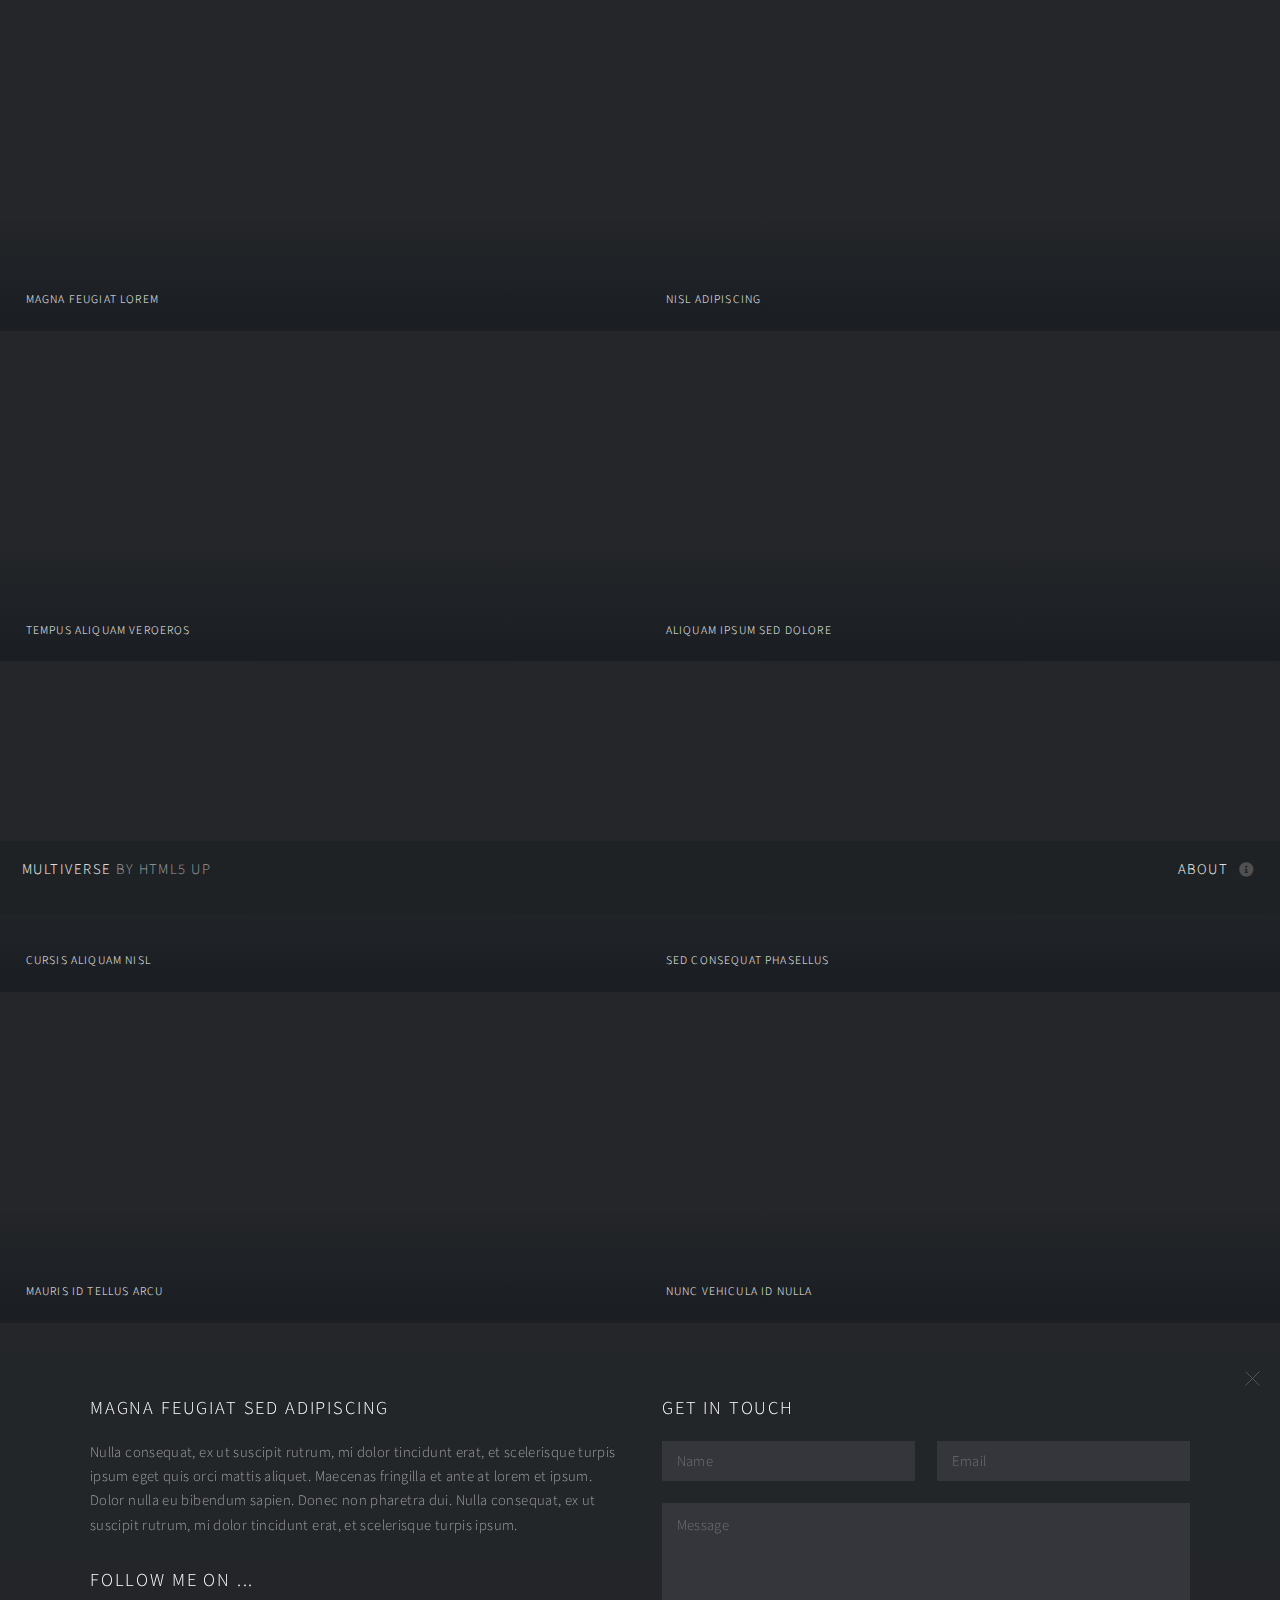
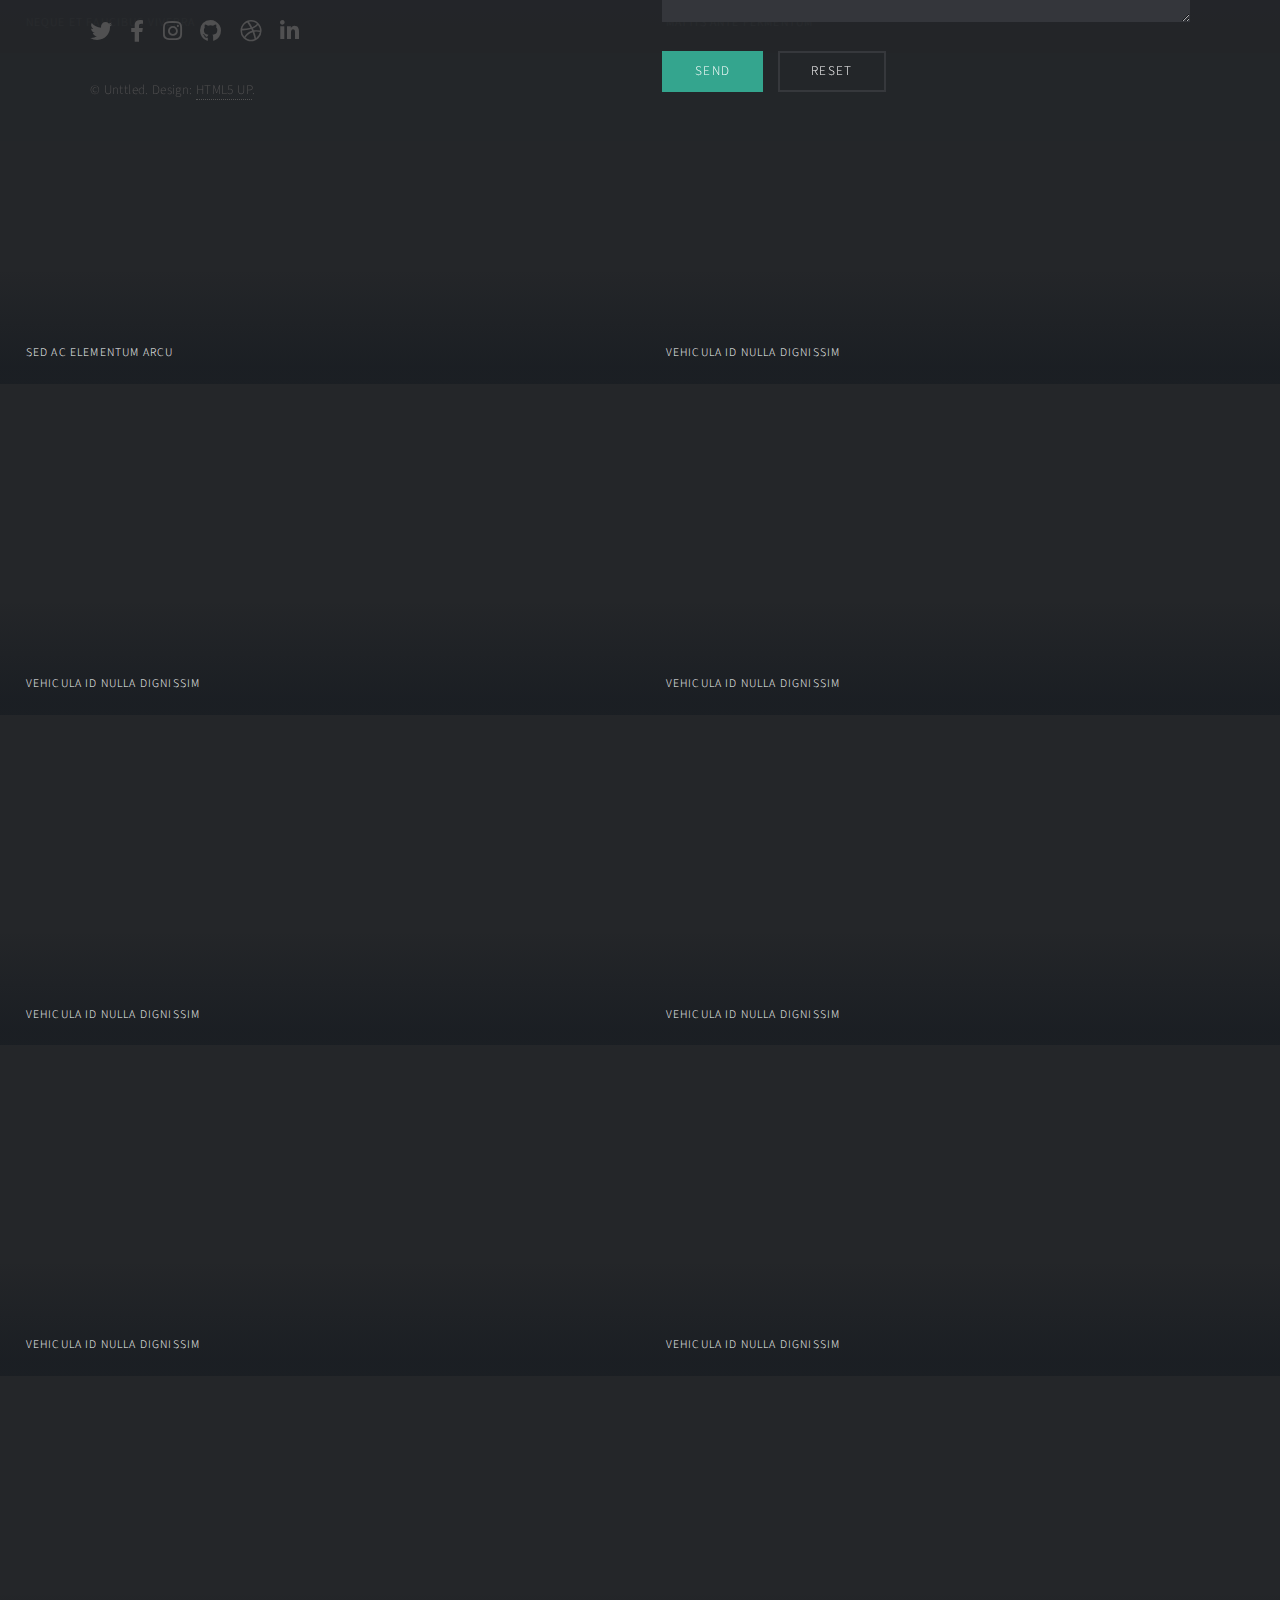
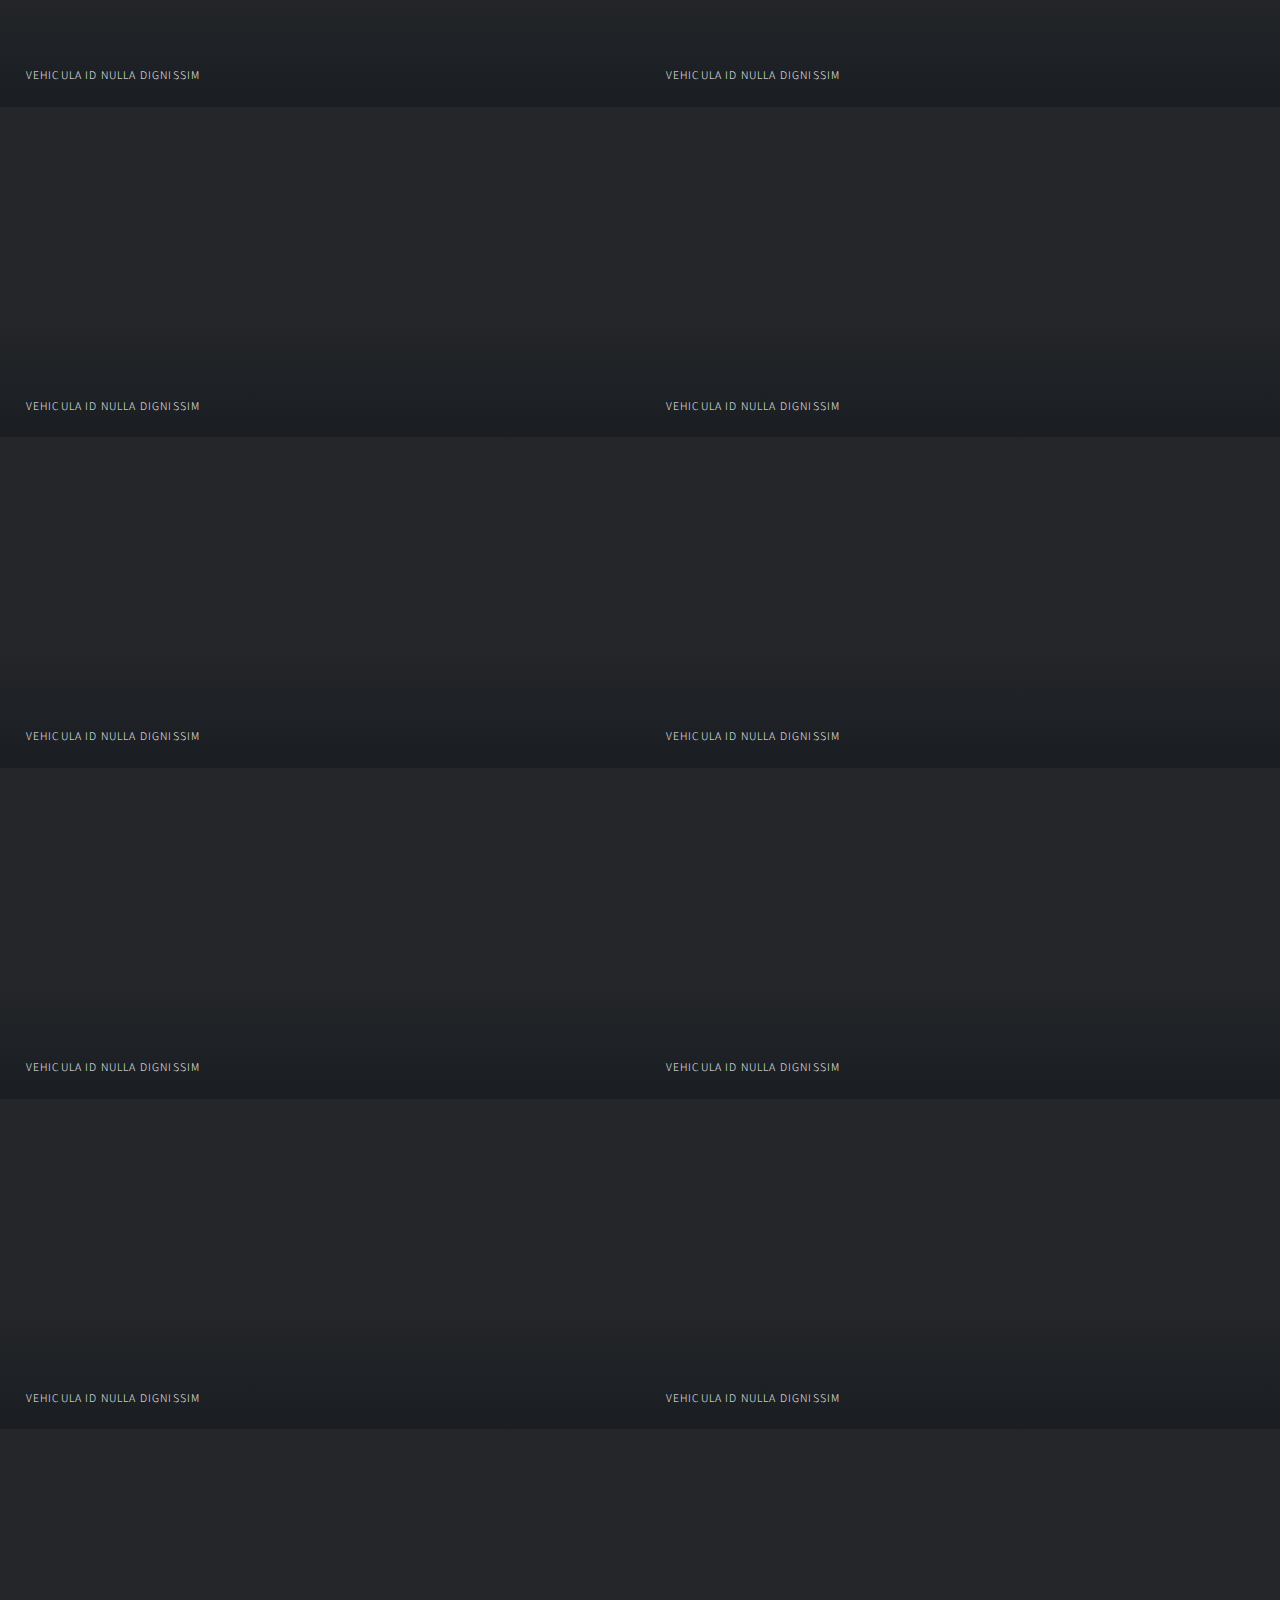
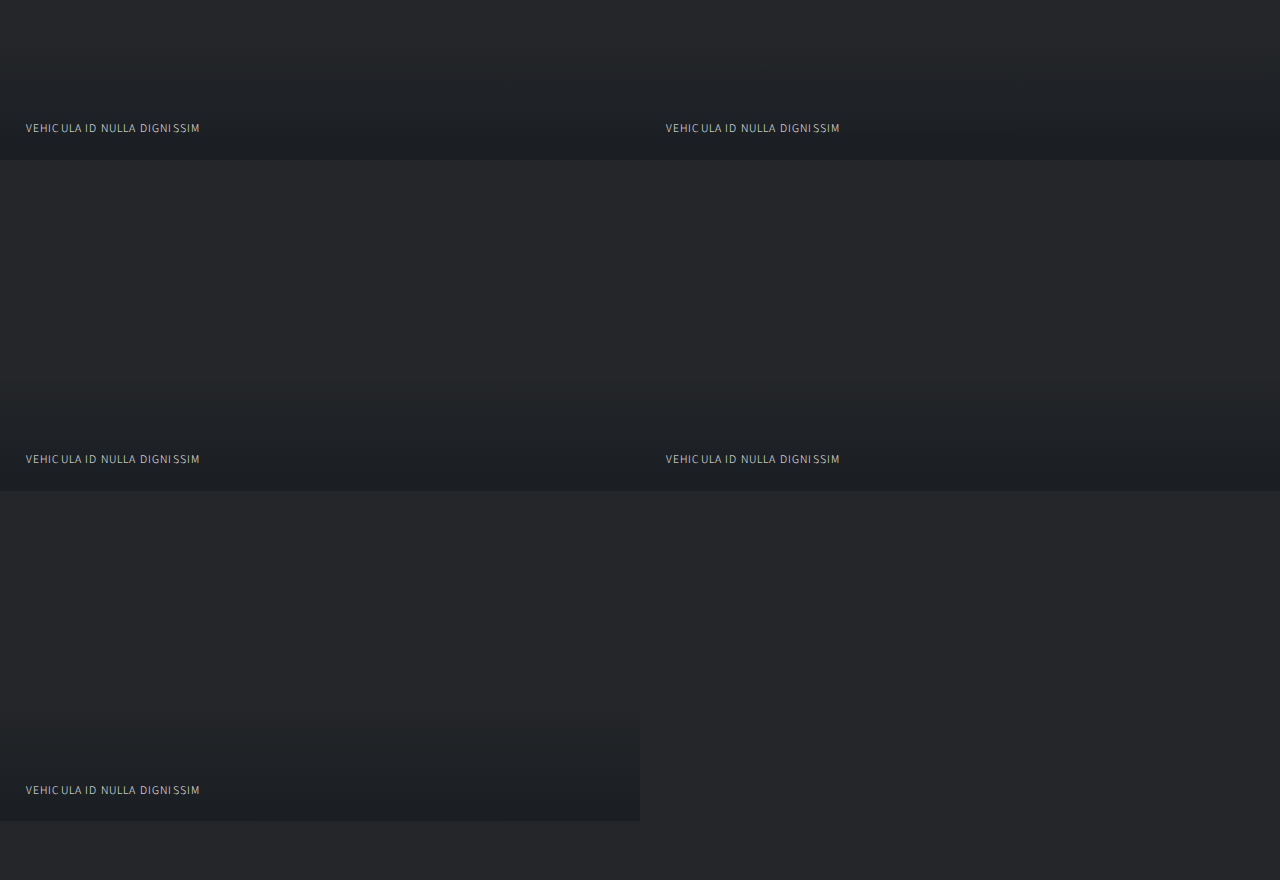
==== commit a93c180c: "Add files via upload" ====
--- a/blog/index.html
+++ b/blog/index.html
@@ -1,153 +1,260 @@
-<!DOCTYPE HTML>
-<!--
-	Multiverse by HTML5 UP
-	html5up.net | @ajlkn
-	Free for personal and commercial use under the CCA 3.0 license (html5up.net/license)
--->
-<html>
-	<head>
-		<title>Multiverse by HTML5 UP</title>
-		<meta charset="utf-8" />
-		<meta name="viewport" content="width=device-width, initial-scale=1, user-scalable=no" />
-		<link rel="stylesheet" href="assets/css/main.css" />
-		<noscript><link rel="stylesheet" href="assets/css/noscript.css" /></noscript>
-	</head>
-	<body class="is-preload">
-
-		<!-- Wrapper -->
-			<div id="wrapper">
-
-				<!-- Header -->
-					<header id="header">
-						<h1><a href="index.html"><strong>Multiverse</strong> by HTML5 UP</a></h1>
-						<nav>
-							<ul>
-								<li><a href="#footer" class="icon solid fa-info-circle">About</a></li>
-							</ul>
-						</nav>
-					</header>
-
-				<!-- Main -->
-					<div id="main">
-						<article class="thumb">
-							<a href="https://r.photo.store.qq.com/psc?/V52MZ2Fv3LJxue2J4ZY44XIhSx2Hn6Fa/TmEUgtj9EK6.7V8ajmQrEKH1PhSzk*AyDzqBoKtIYzr4TQgtQCs.CF.QONP11ghlDzKQf3Fs3vaQr6JyVu4QUvXncX0WWGiiBSrW9ytV*yM!/r/r/_yake_qzoneimgout.png" class="image"><img src="https://r.photo.store.qq.com/psc?/V52MZ2Fv3LJxue2J4ZY44XIhSx2Hn6Fa/TmEUgtj9EK6.7V8ajmQrEKH1PhSzk*AyDzqBoKtIYzr4TQgtQCs.CF.QONP11ghlDzKQf3Fs3vaQr6JyVu4QUvXncX0WWGiiBSrW9ytV*yM!/r/r/_yake_qzoneimgout.png" alt="" /></a>
-							<h2>Magna feugiat lorem</h2>
-							<p>Nunc blandit nisi ligula magna sodales lectus elementum non. Integer id venenatis velit.</p>
-						</article>
-						<article class="thumb">
-							<a href="images/fulls/02.jpg" class="image"><img src="images/thumbs/02.jpg" alt="" /></a>
-							<h2>Nisl adipiscing</h2>
-							<p>Nunc blandit nisi ligula magna sodales lectus elementum non. Integer id venenatis velit.</p>
-						</article>
-						<article class="thumb">
-							<a href="images/fulls/03.jpg" class="image"><img src="images/thumbs/03.jpg" alt="" /></a>
-							<h2>Tempus aliquam veroeros</h2>
-							<p>Nunc blandit nisi ligula magna sodales lectus elementum non. Integer id venenatis velit.</p>
-						</article>
-						<article class="thumb">
-							<a href="images/fulls/04.jpg" class="image"><img src="images/thumbs/04.jpg" alt="" /></a>
-							<h2>Aliquam ipsum sed dolore</h2>
-							<p>Nunc blandit nisi ligula magna sodales lectus elementum non. Integer id venenatis velit.</p>
-						</article>
-						<article class="thumb">
-							<a href="images/fulls/05.jpg" class="image"><img src="images/thumbs/05.jpg" alt="" /></a>
-							<h2>Cursis aliquam nisl</h2>
-							<p>Nunc blandit nisi ligula magna sodales lectus elementum non. Integer id venenatis velit.</p>
-						</article>
-						<article class="thumb">
-							<a href="images/fulls/06.jpg" class="image"><img src="images/thumbs/06.jpg" alt="" /></a>
-							<h2>Sed consequat phasellus</h2>
-							<p>Nunc blandit nisi ligula magna sodales lectus elementum non. Integer id venenatis velit.</p>
-						</article>
-						<article class="thumb">
-							<a href="images/fulls/07.jpg" class="image"><img src="images/thumbs/07.jpg" alt="" /></a>
-							<h2>Mauris id tellus arcu</h2>
-							<p>Nunc blandit nisi ligula magna sodales lectus elementum non. Integer id venenatis velit.</p>
-						</article>
-						<article class="thumb">
-							<a href="images/fulls/08.jpg" class="image"><img src="images/thumbs/08.jpg" alt="" /></a>
-							<h2>Nunc vehicula id nulla</h2>
-							<p>Nunc blandit nisi ligula magna sodales lectus elementum non. Integer id venenatis velit.</p>
-						</article>
-						<article class="thumb">
-							<a href="images/fulls/09.jpg" class="image"><img src="images/thumbs/09.jpg" alt="" /></a>
-							<h2>Neque et faucibus viverra</h2>
-							<p>Nunc blandit nisi ligula magna sodales lectus elementum non. Integer id venenatis velit.</p>
-						</article>
-						<article class="thumb">
-							<a href="images/fulls/10.jpg" class="image"><img src="images/thumbs/10.jpg" alt="" /></a>
-							<h2>Mattis ante fermentum</h2>
-							<p>Nunc blandit nisi ligula magna sodales lectus elementum non. Integer id venenatis velit.</p>
-						</article>
-						<article class="thumb">
-							<a href="images/fulls/11.jpg" class="image"><img src="images/thumbs/11.jpg" alt="" /></a>
-							<h2>Sed ac elementum arcu</h2>
-							<p>Nunc blandit nisi ligula magna sodales lectus elementum non. Integer id venenatis velit.</p>
-						</article>
-						<article class="thumb">
-							<a href="images/fulls/12.jpg" class="image"><img src="images/thumbs/12.jpg" alt="" /></a>
-							<h2>Vehicula id nulla dignissim</h2>
-							<p>Nunc blandit nisi ligula magna sodales lectus elementum non. Integer id venenatis velit.</p>
-						</article>
-					</div>
-
-				<!-- Footer -->
-					<footer id="footer" class="panel">
-						<div class="inner split">
-							<div>
-								<section>
-									<h2>Magna feugiat sed adipiscing</h2>
-									<p>Nulla consequat, ex ut suscipit rutrum, mi dolor tincidunt erat, et scelerisque turpis ipsum eget quis orci mattis aliquet. Maecenas fringilla et ante at lorem et ipsum. Dolor nulla eu bibendum sapien. Donec non pharetra dui. Nulla consequat, ex ut suscipit rutrum, mi dolor tincidunt erat, et scelerisque turpis ipsum.</p>
-								</section>
-								<section>
-									<h2>Follow me on ...</h2>
-									<ul class="icons">
-										<li><a href="#" class="icon brands fa-twitter"><span class="label">Twitter</span></a></li>
-										<li><a href="#" class="icon brands fa-facebook-f"><span class="label">Facebook</span></a></li>
-										<li><a href="#" class="icon brands fa-instagram"><span class="label">Instagram</span></a></li>
-										<li><a href="#" class="icon brands fa-github"><span class="label">GitHub</span></a></li>
-										<li><a href="#" class="icon brands fa-dribbble"><span class="label">Dribbble</span></a></li>
-										<li><a href="#" class="icon brands fa-linkedin-in"><span class="label">LinkedIn</span></a></li>
-									</ul>
-								</section>
-								<p class="copyright">
-									&copy; Unttled. Design: <a href="http://html5up.net">HTML5 UP</a>.
-								</p>
-							</div>
-							<div>
-								<section>
-									<h2>Get in touch</h2>
-									<form method="post" action="https://formspree.io/f/xgerzonj">
-										<div class="fields">
-											<div class="field half">
-												<input type="text" name="name" id="name" placeholder="Name" />
-											</div>
-											<div class="field half">
-												<input type="text" name="email" id="email" placeholder="Email" />
-											</div>
-											<div class="field">
-												<textarea name="message" id="message" rows="4" placeholder="Message"></textarea>
-											</div>
-										</div>
-										<ul class="actions">
-											<li><input type="submit" value="Send" class="primary" /></li>
-											<li><input type="reset" value="Reset" /></li>
-										</ul>
-									</form>
-								</section>
-							</div>
-						</div>
-					</footer>
-
-			</div>
-
-		<!-- Scripts -->
-			<script src="assets/js/jquery.min.js"></script>
-			<script src="assets/js/jquery.poptrox.min.js"></script>
-			<script src="assets/js/browser.min.js"></script>
-			<script src="assets/js/breakpoints.min.js"></script>
-			<script src="assets/js/util.js"></script>
-			<script src="assets/js/main.js"></script>
-
-	</body>
+<!DOCTYPE HTML>
+<!--
+	Multiverse by HTML5 UP
+	html5up.net | @ajlkn
+	Free for personal and commercial use under the CCA 3.0 license (html5up.net/license)
+-->
+<html>
+	<head>
+		<title>Multiverse by HTML5 UP</title>
+		<meta charset="utf-8" />
+		<meta name="viewport" content="width=device-width, initial-scale=1, user-scalable=no" />
+		<link rel="stylesheet" href="assets/css/main.css" />
+		<noscript><link rel="stylesheet" href="assets/css/noscript.css" /></noscript>
+	</head>
+	<body class="is-preload">
+
+		<!-- Wrapper -->
+			<div id="wrapper">
+
+				<!-- Header -->
+					<header id="header">
+						<h1><a href="index.html"><strong>Multiverse</strong> by HTML5 UP</a></h1>
+						<nav>
+							<ul>
+								<li><a href="#footer" class="icon solid fa-info-circle">About</a></li>
+							</ul>
+						</nav>
+					</header>
+
+				<!-- Main -->
+					<div id="main">
+						<article class="thumb">
+							<a href="https://r.photo.store.qq.com/psc?/V52MZ2Fv3LJxue2J4ZY44XIhSx2Hn6Fa/TmEUgtj9EK6.7V8ajmQrEKH1PhSzk*AyDzqBoKtIYzr4TQgtQCs.CF.QONP11ghlDzKQf3Fs3vaQr6JyVu4QUvXncX0WWGiiBSrW9ytV*yM!/r/r/_yake_qzoneimgout.png" class="image"><img src="http://r.photo.store.qq.com/psc?/V52MZ2Fv3LJxue2J4ZY44XIhSx0XW6YE/TmEUgtj9EK6.7V8ajmQrEBvVKdvj2LIh3U.4hUKESF613q*Xr84xxLpfknUHm2JbevxhbNNRppMqILQSXsZV94dGYKw3*FeFr*N6pNmOeTs!/r" alt="" /></a>
+							<h2>Magna feugiat lorem</h2>
+							<p>Nunc blandit nisi ligula magna sodales lectus elementum non. Integer id venenatis velit.</p>
+						</article>
+						<article class="thumb">
+							<a href="images/fulls/03.jpg" class="image"><img src="http://r.photo.store.qq.com/psc?/V52MZ2Fv3LJxue2J4ZY44XIhSx0XW6YE/TmEUgtj9EK6.7V8ajmQrEFcd.ROP45BayCP9wu1ft9cY8iseNHYWznGgDtMNqzug*zO2BVKg.sEUvRakImFnK6bsnb5vOrowXB3x0i0QvK8!/r" alt="" /></a>
+							<h2>Nisl adipiscing</h2>
+							<p>Nunc blandit nisi ligula magna sodales lectus elementum non. Integer id venenatis velit.</p>
+						</article>
+						<article class="thumb">
+							<a href="images/fulls/03.jpg" class="image"><img src="http://r.photo.store.qq.com/psc?/V52MZ2Fv3LJxue2J4ZY44XIhSx0XW6YE/TmEUgtj9EK6.7V8ajmQrEHvwPD1fz376rBgXLDCs9HCEUY16h5frr4oPIBqBLzrM*KzXBtESlLdKDj8gQBXIA4rCecFPF0.EgyqhM59NYng!/r" alt="" /></a>
+							<h2>Tempus aliquam veroeros</h2>
+							<p>Nunc blandit nisi ligula magna sodales lectus elementum non. Integer id venenatis velit.</p>
+						</article>
+						<article class="thumb">
+							<a href="images/fulls/04.jpg" class="image"><img src="http://r.photo.store.qq.com/psc?/V52MZ2Fv3LJxue2J4ZY44XIhSx0XW6YE/TmEUgtj9EK6.7V8ajmQrEKeVsKEi9ogQ9Vyu5U7LzJSUbnGJoRsLeTk38jcDYkSz*68E3VbBce8A2VOtQRBPL1nV5l8MulQylffn0tKLFc0!/r" alt="" /></a>
+							<h2>Aliquam ipsum sed dolore</h2>
+							<p>Nunc blandit nisi ligula magna sodales lectus elementum non. Integer id venenatis velit.</p>
+						</article>
+						<article class="thumb">
+							<a href="images/fulls/05.jpg" class="image"><img src="http://r.photo.store.qq.com/psc?/V52MZ2Fv3LJxue2J4ZY44XIhSx0XW6YE/TmEUgtj9EK6.7V8ajmQrENTGn*Njez0sAyetIwOh0W3i4238Kk.*FeZF3P0OUMGvzewbvyFVy2gSLUHVwcTvmtpZG54uQyzpTHB3y8IoamM!/r" alt="" /></a>
+							<h2>Cursis aliquam nisl</h2>
+							<p>Nunc blandit nisi ligula magna sodales lectus elementum non. Integer id venenatis velit.</p>
+						</article>
+						<article class="thumb">
+							<a href="images/fulls/06.jpg" class="image"><img src="http://r.photo.store.qq.com/psc?/V52MZ2Fv3LJxue2J4ZY44XIhSx0XW6YE/TmEUgtj9EK6.7V8ajmQrEBq*NGCb0*UpomRm6WHaKtEVpvmJgsxHpgWBac6WkTM*xDf5S4HA8va3OXrYMIaf0Df8sReFodvBNMPUDKTu*Iw!/r" alt="" /></a>
+							<h2>Sed consequat phasellus</h2>
+							<p>Nunc blandit nisi ligula magna sodales lectus elementum non. Integer id venenatis velit.</p>
+						</article>
+						<article class="thumb">
+							<a href="images/fulls/07.jpg" class="image"><img src="http://r.photo.store.qq.com/psc?/V52MZ2Fv3LJxue2J4ZY44XIhSx0XW6YE/TmEUgtj9EK6.7V8ajmQrEM.nMwfoJ1mOX08M57zsSd2yfOterChQr*pmixj7Q7aEUG9jK23jemoBj8PKmcaavoNaXjYV3VeEiKm3bvU95.g!/r" alt="" /></a>
+							<h2>Mauris id tellus arcu</h2>
+							<p>Nunc blandit nisi ligula magna sodales lectus elementum non. Integer id venenatis velit.</p>
+						</article>
+						<article class="thumb">
+							<a href="images/fulls/08.jpg" class="image"><img src="http://r.photo.store.qq.com/psc?/V52MZ2Fv3LJxue2J4ZY44XIhSx0XW6YE/TmEUgtj9EK6.7V8ajmQrEDqop.AiYv10O9D2K29Ew1A899YIVUGGm39LptKbWVwccrX1ijVs2w19FDCjnvfGrPEqqcQXoX8KBndNz43H4h8!/r" alt="" /></a>
+							<h2>Nunc vehicula id nulla</h2>
+							<p>Nunc blandit nisi ligula magna sodales lectus elementum non. Integer id venenatis velit.</p>
+						</article>
+						<article class="thumb">
+							<a href="images/fulls/09.jpg" class="image"><img src="http://r.photo.store.qq.com/psc?/V52MZ2Fv3LJxue2J4ZY44XIhSx0XW6YE/TmEUgtj9EK6.7V8ajmQrEA57pMdL3kUMthvqUJ7tYzCxhGggHIszD7zXCCalPyGlko.kIvj4.WtYiPlDfROEMzI3FEdFB.22JJpXuOnX0bs!/r" alt="" /></a>
+							<h2>Neque et faucibus viverra</h2>
+							<p>Nunc blandit nisi ligula magna sodales lectus elementum non. Integer id venenatis velit.</p>
+						</article>
+						<article class="thumb">
+							<a href="images/fulls/10.jpg" class="image"><img src="http://r.photo.store.qq.com/psc?/V52MZ2Fv3LJxue2J4ZY44XIhSx0XW6YE/TmEUgtj9EK6.7V8ajmQrECI8.hrR6JWbP1KBkAG9eLPQ2tb.yz2q.MmdJXIbIgg5JtgDdbo5y4E97g3yQiOiUJNiNtjJyquL337GHq4G6AU!/r" alt="" /></a>
+							<h2>Mattis ante fermentum</h2>
+							<p>Nunc blandit nisi ligula magna sodales lectus elementum non. Integer id venenatis velit.</p>
+						</article>
+						<article class="thumb">
+							<a href="images/fulls/11.jpg" class="image"><img src="http://r.photo.store.qq.com/psc?/V52MZ2Fv3LJxue2J4ZY44XIhSx0XW6YE/TmEUgtj9EK6.7V8ajmQrEF0cBjafkLSU*iV6LdOcQY3iEjN1ZmkO4gjz0zhIUNXVJvL8EfYw051GelGLxPgMOBP8efniXqGtdMlg8ttbFfU!/r" alt="" /></a>
+							<h2>Sed ac elementum arcu</h2>
+							<p>Nunc blandit nisi ligula magna sodales lectus elementum non. Integer id venenatis velit.</p>
+						</article>
+						<article class="thumb">
+							<a href="images/fulls/12.jpg" class="image"><img src="http://r.photo.store.qq.com/psc?/V52MZ2Fv3LJxue2J4ZY44XIhSx0XW6YE/TmEUgtj9EK6.7V8ajmQrEPH7PYRuuxsdt3vu2DaumvBj*q59t7Oq00cB1S9.4m50hZ5cYsZvryH2l1eJekiiiWkwkK6zkdBbNsun8rSA6ys!/r" alt="" /></a>
+							<h2>Vehicula id nulla dignissim</h2>
+							<p>Nunc blandit nisi ligula magna sodales lectus elementum non. Integer id venenatis velit.</p>
+						</article>
+						<article class="thumb">
+							<a href="images/fulls/12.jpg" class="image"><img src="http://r.photo.store.qq.com/psc?/V52MZ2Fv3LJxue2J4ZY44XIhSx0XW6YE/TmEUgtj9EK6.7V8ajmQrEKBFHMk5uNDPrnamJ8nfun2IragtzfmzEWK8b40552J6.lqs4RTvUcPb543xabI2RlbMbMnuA1CIUo1kVv5ocdY!/r" alt="" /></a>
+							<h2>Vehicula id nulla dignissim</h2>
+							<p>Nunc blandit nisi ligula magna sodales lectus elementum non. Integer id venenatis velit.</p>
+						</article>
+						<article class="thumb">
+							<a href="images/fulls/12.jpg" class="image"><img src="http://r.photo.store.qq.com/psc?/V52MZ2Fv3LJxue2J4ZY44XIhSx0XW6YE/TmEUgtj9EK6.7V8ajmQrEAqQEw0REilg5J41Y5vdByrkI9lgxCPNYP5Ii.v2ahHvUX8rBARkacOybCYfZwP2SHAL6aKKvwu0Y8Y3kq5Tr9o!/r" alt="" /></a>
+							<h2>Vehicula id nulla dignissim</h2>
+							<p>Nunc blandit nisi ligula magna sodales lectus elementum non. Integer id venenatis velit.</p>
+						</article>
+						<article class="thumb">
+							<a href="images/fulls/12.jpg" class="image"><img src="http://r.photo.store.qq.com/psc?/V52MZ2Fv3LJxue2J4ZY44XIhSx0XW6YE/TmEUgtj9EK6.7V8ajmQrED7TVMsLG1nV3.X.zxYpNjq9FjnJ7loknIBpdMJUjkHb5xHWL7QO9sJ7V7XD6SKGTHf9NkMcNsaYJ9r2HMNkcB4!/r" alt="" /></a>
+							<h2>Vehicula id nulla dignissim</h2>
+							<p>Nunc blandit nisi ligula magna sodales lectus elementum non. Integer id venenatis velit.</p>
+						</article>
+						<article class="thumb">
+							<a href="images/fulls/12.jpg" class="image"><img src="http://r.photo.store.qq.com/psc?/V52MZ2Fv3LJxue2J4ZY44XIhSx0XW6YE/TmEUgtj9EK6.7V8ajmQrEAqidTBfxDMNqZee.hsM7MO4iV4.GQr5Y7Uy5ttU0HtrPMD8olRvdWux8Q1HV3bZcT99Qh11F25yxHceuJcWXzw!/r" alt="" /></a>
+							<h2>Vehicula id nulla dignissim</h2>
+							<p>Nunc blandit nisi ligula magna sodales lectus elementum non. Integer id venenatis velit.</p>
+						</article>
+						<article class="thumb">
+							<a href="images/fulls/12.jpg" class="image"><img src="http://r.photo.store.qq.com/psc?/V52MZ2Fv3LJxue2J4ZY44XIhSx0XW6YE/TmEUgtj9EK6.7V8ajmQrEKxegMWvV2LbISGpkNzo4S3Pyi1nHqPT2eK2YMiuhJevU3H1IXK4ThOMd0UXlbaCalkWdut3vZQUyGXYkFAKOvA!/r" alt="" /></a>
+							<h2>Vehicula id nulla dignissim</h2>
+							<p>Nunc blandit nisi ligula magna sodales lectus elementum non. Integer id venenatis velit.</p>
+						</article>
+						<article class="thumb">
+							<a href="images/fulls/12.jpg" class="image"><img src="http://r.photo.store.qq.com/psc?/V52MZ2Fv3LJxue2J4ZY44XIhSx0XW6YE/TmEUgtj9EK6.7V8ajmQrEL*mC95uh41Kn3HOD4GtnqhlDEhtDkSWd2Z*QulPC2c*pBGnUUX*fzTnlUqRNBIm48L1U0ZiT7mjCu97nepVkm4!/r" alt="" /></a>
+							<h2>Vehicula id nulla dignissim</h2>
+							<p>Nunc blandit nisi ligula magna sodales lectus elementum non. Integer id venenatis velit.</p>
+						</article>
+						<article class="thumb">
+							<a href="images/fulls/12.jpg" class="image"><img src="http://r.photo.store.qq.com/psc?/V52MZ2Fv3LJxue2J4ZY44XIhSx0XW6YE/TmEUgtj9EK6.7V8ajmQrENfCr7sy3GC2MZ2asb76eKVKi*L0quDaU0k1G4*8lfXl3RSEzjMpeB*2gpYY0YOShE80Qz5jNUPIEKMC51PEl5k!/r" alt="" /></a>
+							<h2>Vehicula id nulla dignissim</h2>
+							<p>Nunc blandit nisi ligula magna sodales lectus elementum non. Integer id venenatis velit.</p>
+						</article>
+						<article class="thumb">
+							<a href="images/fulls/12.jpg" class="image"><img src="http://r.photo.store.qq.com/psc?/V52MZ2Fv3LJxue2J4ZY44XIhSx0XW6YE/TmEUgtj9EK6.7V8ajmQrEKhNakeZyoOyuv3LiVqlQbheEzxEAK3vPVxUhK.B2P8fQtdV6jvMEMH7UhXtv8JnLaQ9018eRWl*I34S*x.G7XI!/r" alt="" /></a>
+							<h2>Vehicula id nulla dignissim</h2>
+							<p>Nunc blandit nisi ligula magna sodales lectus elementum non. Integer id venenatis velit.</p>
+						</article>
+						<article class="thumb">
+							<a href="images/fulls/12.jpg" class="image"><img src="http://r.photo.store.qq.com/psc?/V52MZ2Fv3LJxue2J4ZY44XIhSx0XW6YE/TmEUgtj9EK6.7V8ajmQrEHMkHLVyze.4xqIxJJdieKb8dgx6CU7rOmC8Q8NkZ8NVE7XqtEFqyx5ZOUBhOkeooG3f4khV2Ztb5eo.oKkzewA!/r" alt="" /></a>
+							<h2>Vehicula id nulla dignissim</h2>
+							<p>Nunc blandit nisi ligula magna sodales lectus elementum non. Integer id venenatis velit.</p>
+						</article>
+						<article class="thumb">
+							<a href="images/fulls/12.jpg" class="image"><img src="http://r.photo.store.qq.com/psc?/V52MZ2Fv3LJxue2J4ZY44XIhSx0XW6YE/TmEUgtj9EK6.7V8ajmQrENNahPwqklLpdzjpcwLCMZ3w1BLQdeuW.r5LrqdF9lZUKYqUnnOUlNv8O7N6g4.vBToxSvwLTI8Ocp47QcZBPn0!/r" alt="" /></a>
+							<h2>Vehicula id nulla dignissim</h2>
+							<p>Nunc blandit nisi ligula magna sodales lectus elementum non. Integer id venenatis velit.</p>
+						</article>
+						<article class="thumb">
+							<a href="images/fulls/12.jpg" class="image"><img src="http://r.photo.store.qq.com/psc?/V52MZ2Fv3LJxue2J4ZY44XIhSx0XW6YE/TmEUgtj9EK6.7V8ajmQrELCtYarlUEGb*BRbvwJ0eYCFpCp73R2HB9idO9AQ3rfD9Ro5ZXoAvWeuXmSMo2GsbhIoXmikwqiQ4DwGMfqh0uo!/r" alt="" /></a>
+							<h2>Vehicula id nulla dignissim</h2>
+							<p>Nunc blandit nisi ligula magna sodales lectus elementum non. Integer id venenatis velit.</p>
+						</article>
+						<article class="thumb">
+							<a href="images/fulls/12.jpg" class="image"><img src="http://r.photo.store.qq.com/psc?/V52MZ2Fv3LJxue2J4ZY44XIhSx0XW6YE/TmEUgtj9EK6.7V8ajmQrELzPSuPmZH*iMLupzRTl.HnTTi*FlU0y1pZshPsKzcgIqLmvT09MIuHzAVrqyqimmOK98hyuaiOBYVwYCpbzq8Q!/r" alt="" /></a>
+							<h2>Vehicula id nulla dignissim</h2>
+							<p>Nunc blandit nisi ligula magna sodales lectus elementum non. Integer id venenatis velit.</p>
+						</article>
+						<article class="thumb">
+							<a href="images/fulls/12.jpg" class="image"><img src="http://r.photo.store.qq.com/psc?/V52MZ2Fv3LJxue2J4ZY44XIhSx0XW6YE/TmEUgtj9EK6.7V8ajmQrEOczr4prpiIbEeoZRlxmdfWqyTf7pivarLLWxIqv66LJwQ5YXu2uJmJtqrh48fQ66NQQhL3AbXtpvy2RN9ilBvA!/r" alt="" /></a>
+							<h2>Vehicula id nulla dignissim</h2>
+							<p>Nunc blandit nisi ligula magna sodales lectus elementum non. Integer id venenatis velit.</p>
+						</article>
+						<article class="thumb">
+							<a href="images/fulls/12.jpg" class="image"><img src="http://r.photo.store.qq.com/psc?/V52MZ2Fv3LJxue2J4ZY44XIhSx0XW6YE/TmEUgtj9EK6.7V8ajmQrEFUOiFxamOl4.KrQ9AdjEsKH1oB.dnoYxsOyWTJnL8baCVNeULER.HFsN8kqiv*qMh4v0cJKjdHve2EhUiid3sk!/r" alt="" /></a>
+							<h2>Vehicula id nulla dignissim</h2>
+							<p>Nunc blandit nisi ligula magna sodales lectus elementum non. Integer id venenatis velit.</p>
+						</article>
+						<article class="thumb">
+							<a href="images/fulls/12.jpg" class="image"><img src="http://r.photo.store.qq.com/psc?/V52MZ2Fv3LJxue2J4ZY44XIhSx0XW6YE/TmEUgtj9EK6.7V8ajmQrEJr6Zx*SSFXfDxwC6osdKpmQn3eNYWKeqEMIHjOO4O5hdL9cBTe3aIEYhL2.6OMBwMue9aiQtnB*Dbj2P8wi*OM!/r" alt="" /></a>
+							<h2>Vehicula id nulla dignissim</h2>
+							<p>Nunc blandit nisi ligula magna sodales lectus elementum non. Integer id venenatis velit.</p>
+						</article>
+						<article class="thumb">
+							<a href="images/fulls/12.jpg" class="image"><img src="http://r.photo.store.qq.com/psc?/V52MZ2Fv3LJxue2J4ZY44XIhSx0XW6YE/TmEUgtj9EK6.7V8ajmQrEEfYcXm1FWQzRjbJPnSDIpLbrxHwKP.Tl*fzsqeJbSYAkG38UYxL9expULUTNW4Uz65DWm.OxrGX.Xmx2haQn0c!/r" alt="" /></a>
+							<h2>Vehicula id nulla dignissim</h2>
+							<p>Nunc blandit nisi ligula magna sodales lectus elementum non. Integer id venenatis velit.</p>
+						</article>
+						<article class="thumb">
+							<a href="images/fulls/12.jpg" class="image"><img src="http://r.photo.store.qq.com/psc?/V52MZ2Fv3LJxue2J4ZY44XIhSx0XW6YE/TmEUgtj9EK6.7V8ajmQrEJJVk9UZOVtFIR..BicSoXGLlnwKO0Dgn5SEH5RJ*IMGaRWzmSkFJ9UoHPw9fOMeXjBFVR.l1v6HVok2.Siuq2E!/r" alt="" /></a>
+							<h2>Vehicula id nulla dignissim</h2>
+							<p>Nunc blandit nisi ligula magna sodales lectus elementum non. Integer id venenatis velit.</p>
+						</article>
+						<article class="thumb">
+							<a href="images/fulls/12.jpg" class="image"><img src="http://r.photo.store.qq.com/psc?/V52MZ2Fv3LJxue2J4ZY44XIhSx0XW6YE/TmEUgtj9EK6.7V8ajmQrEJW92bbLL3fNnfJetC2Fmxk9nlxmA5gDw6WE0pX.bicbfJlEMVaL2kjhF3j5yGj.wVVoaoBWwpLnNdkCslkCcYw!/r" alt="" /></a>
+							<h2>Vehicula id nulla dignissim</h2>
+							<p>Nunc blandit nisi ligula magna sodales lectus elementum non. Integer id venenatis velit.</p>
+						</article>
+						<article class="thumb">
+							<a href="images/fulls/12.jpg" class="image"><img src="http://r.photo.store.qq.com/psc?/V52MZ2Fv3LJxue2J4ZY44XIhSx0XW6YE/TmEUgtj9EK6.7V8ajmQrEHgvmdQ05GMSChs0zdZg4yPEPhDaN8zUTmDExjiwzP8WFUB.R6VUHfk0Tbe1ALFbyW6OatSNLLk7i3dC1wI1a2I!/r" alt="" /></a>
+							<h2>Vehicula id nulla dignissim</h2>
+							<p>Nunc blandit nisi ligula magna sodales lectus elementum non. Integer id venenatis velit.</p>
+						</article>
+						<article class="thumb">
+							<a href="images/fulls/12.jpg" class="image"><img src="http://r.photo.store.qq.com/psc?/V52MZ2Fv3LJxue2J4ZY44XIhSx0XW6YE/TmEUgtj9EK6.7V8ajmQrEDuuG.yRqOIXev7gwAU*ByQFtIghSa6RMvZlx6IRnqN4wLwhBO2slXQnHJOF0xOMxb7gqM0vxaMhupYODqz2Djs!/r" alt="" /></a>
+							<h2>Vehicula id nulla dignissim</h2>
+							<p>Nunc blandit nisi ligula magna sodales lectus elementum non. Integer id venenatis velit.</p>
+						</article>
+						<article class="thumb">
+							<a href="images/fulls/12.jpg" class="image"><img src="http://r.photo.store.qq.com/psc?/V52MZ2Fv3LJxue2J4ZY44XIhSx0XW6YE/TmEUgtj9EK6.7V8ajmQrEBTCK2lYlXJmU9OaI7YuBej*X09mB*ttcN8RGjcpTtZNiWEn5Tjh66rOpclJaaWaYPHjlZg0*b3jPvN773h.*5c!/r" alt="" /></a>
+							<h2>Vehicula id nulla dignissim</h2>
+							<p>Nunc blandit nisi ligula magna sodales lectus elementum non. Integer id venenatis velit.</p>
+						</article>
+
+						
+					</div>
+
+				<!-- Footer -->
+					<footer id="footer" class="panel">
+						<div class="inner split">
+							<div>
+								<section>
+									<h2>Magna feugiat sed adipiscing</h2>
+									<p>Nulla consequat, ex ut suscipit rutrum, mi dolor tincidunt erat, et scelerisque turpis ipsum eget quis orci mattis aliquet. Maecenas fringilla et ante at lorem et ipsum. Dolor nulla eu bibendum sapien. Donec non pharetra dui. Nulla consequat, ex ut suscipit rutrum, mi dolor tincidunt erat, et scelerisque turpis ipsum.</p>
+								</section>
+								<section>
+									<h2>Follow me on ...</h2>
+									<ul class="icons">
+										<li><a href="#" class="icon brands fa-twitter"><span class="label">Twitter</span></a></li>
+										<li><a href="#" class="icon brands fa-facebook-f"><span class="label">Facebook</span></a></li>
+										<li><a href="#" class="icon brands fa-instagram"><span class="label">Instagram</span></a></li>
+										<li><a href="#" class="icon brands fa-github"><span class="label">GitHub</span></a></li>
+										<li><a href="#" class="icon brands fa-dribbble"><span class="label">Dribbble</span></a></li>
+										<li><a href="#" class="icon brands fa-linkedin-in"><span class="label">LinkedIn</span></a></li>
+									</ul>
+								</section>
+								<p class="copyright">
+									&copy; Unttled. Design: <a href="http://html5up.net">HTML5 UP</a>.
+								</p>
+							</div>
+							<div>
+								<section>
+									<h2>Get in touch</h2>
+									<form method="post" action="https://formspree.io/f/xgerzonj">
+										<div class="fields">
+											<div class="field half">
+												<input type="text" name="name" id="name" placeholder="Name" />
+											</div>
+											<div class="field half">
+												<input type="text" name="email" id="email" placeholder="Email" />
+											</div>
+											<div class="field">
+												<textarea name="message" id="message" rows="4" placeholder="Message"></textarea>
+											</div>
+										</div>
+										<ul class="actions">
+											<li><input type="submit" value="Send" class="primary" /></li>
+											<li><input type="reset" value="Reset" /></li>
+										</ul>
+									</form>
+								</section>
+							</div>
+						</div>
+					</footer>
+
+			</div>
+
+		<!-- Scripts -->
+			<script src="assets/js/jquery.min.js"></script>
+			<script src="assets/js/jquery.poptrox.min.js"></script>
+			<script src="assets/js/browser.min.js"></script>
+			<script src="assets/js/breakpoints.min.js"></script>
+			<script src="assets/js/util.js"></script>
+			<script src="assets/js/main.js"></script>
+
+	</body>
 </html>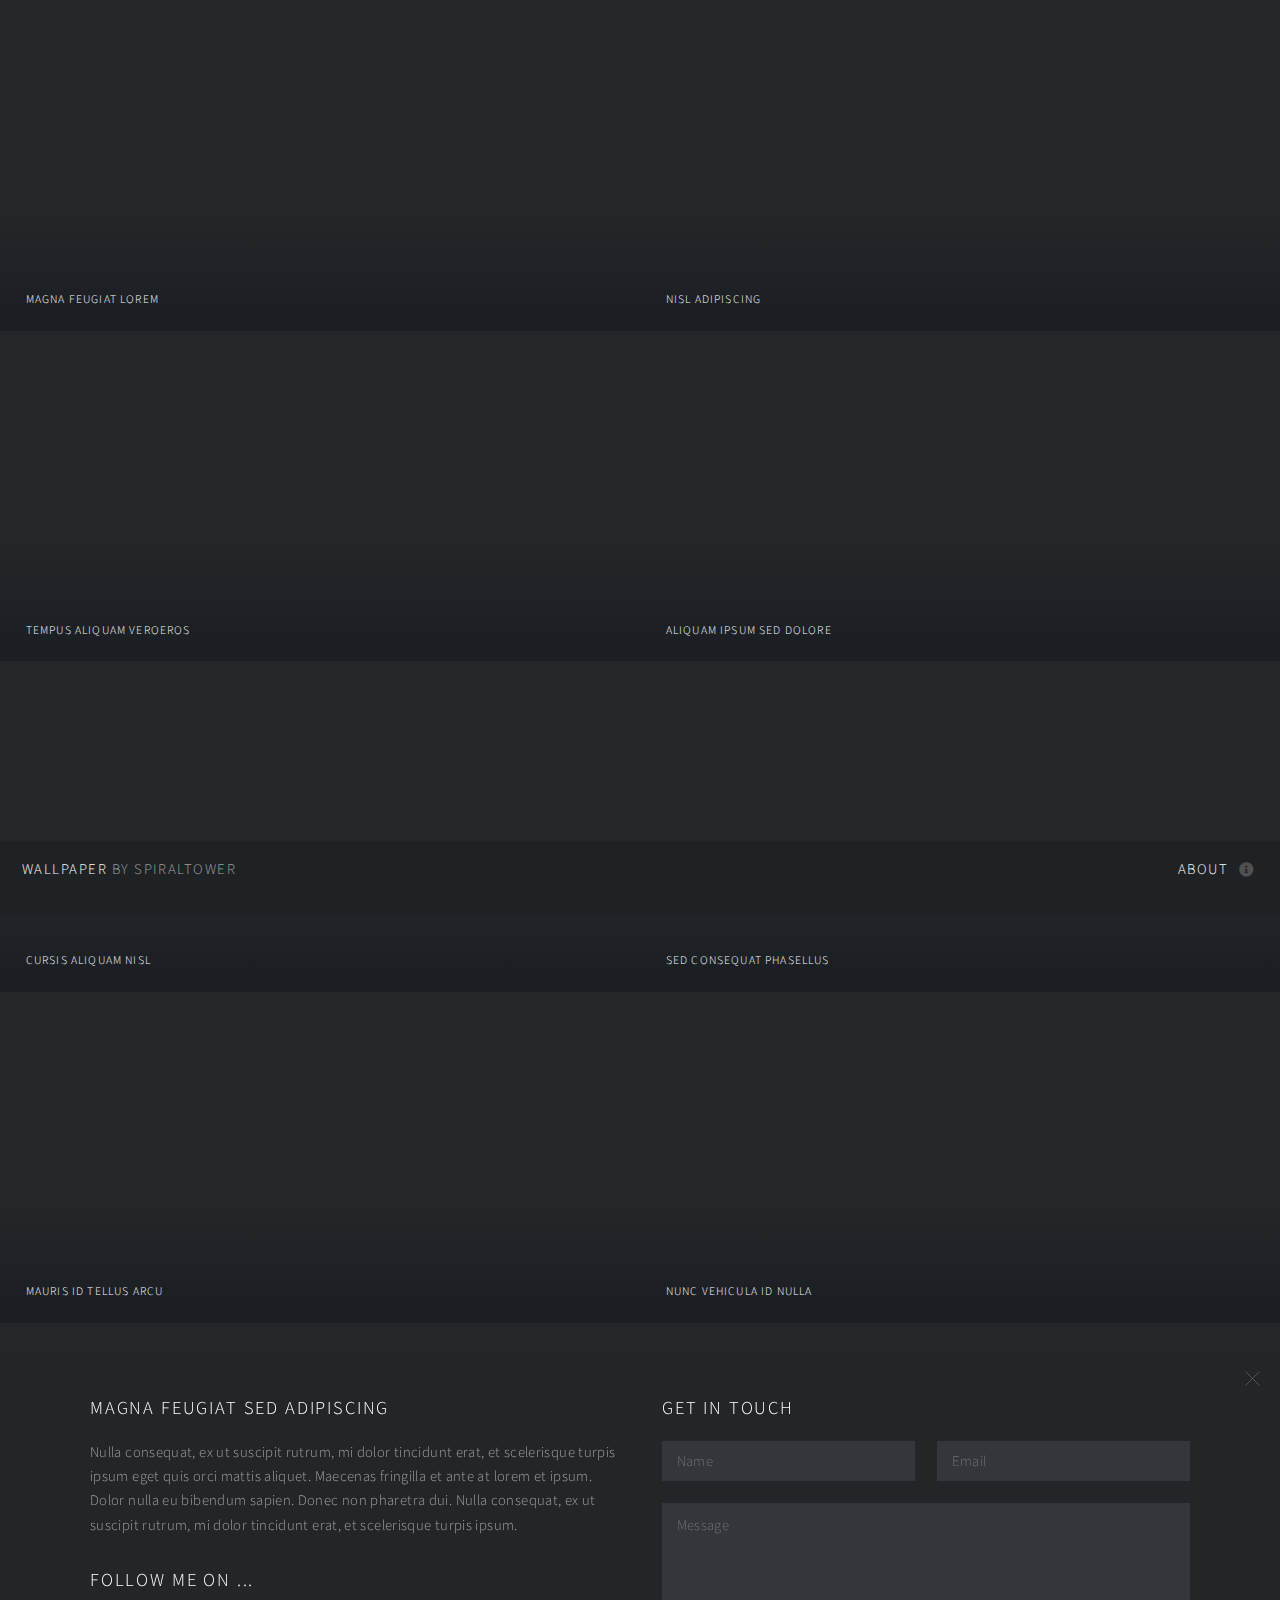
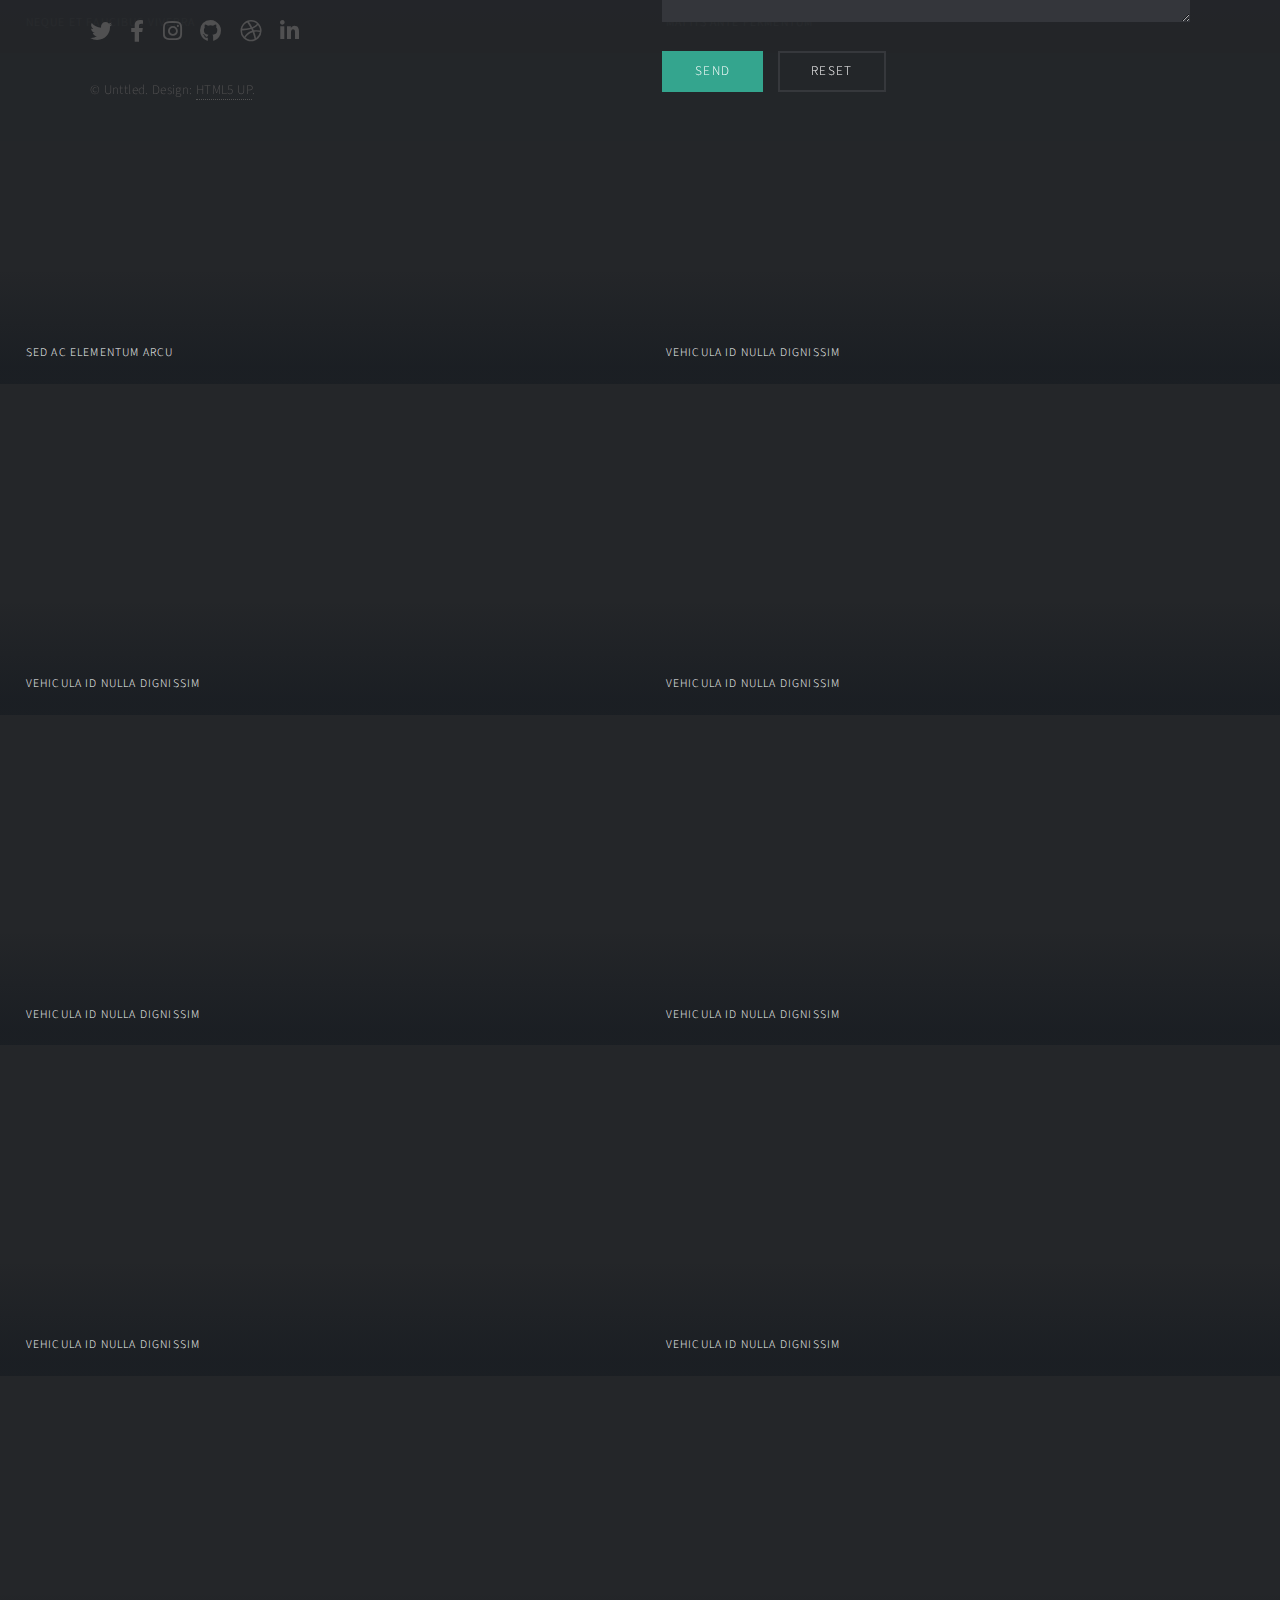
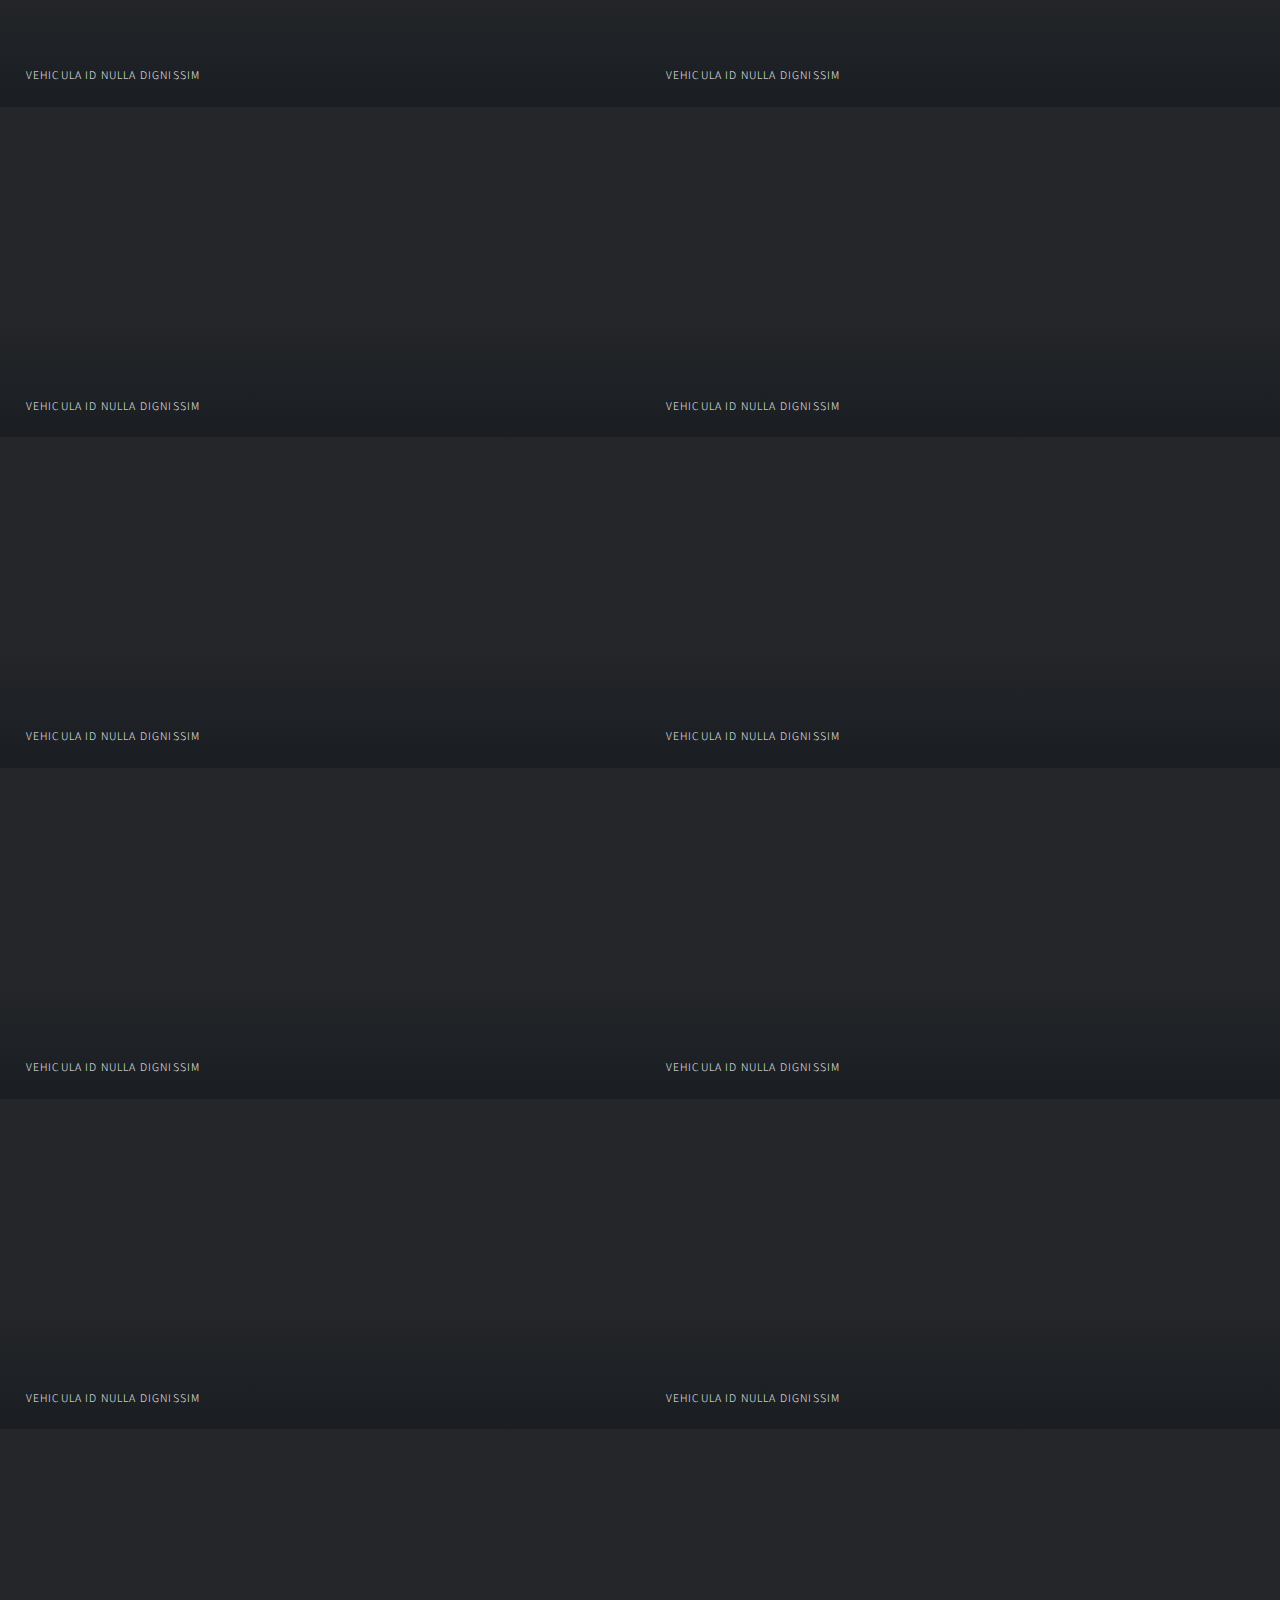
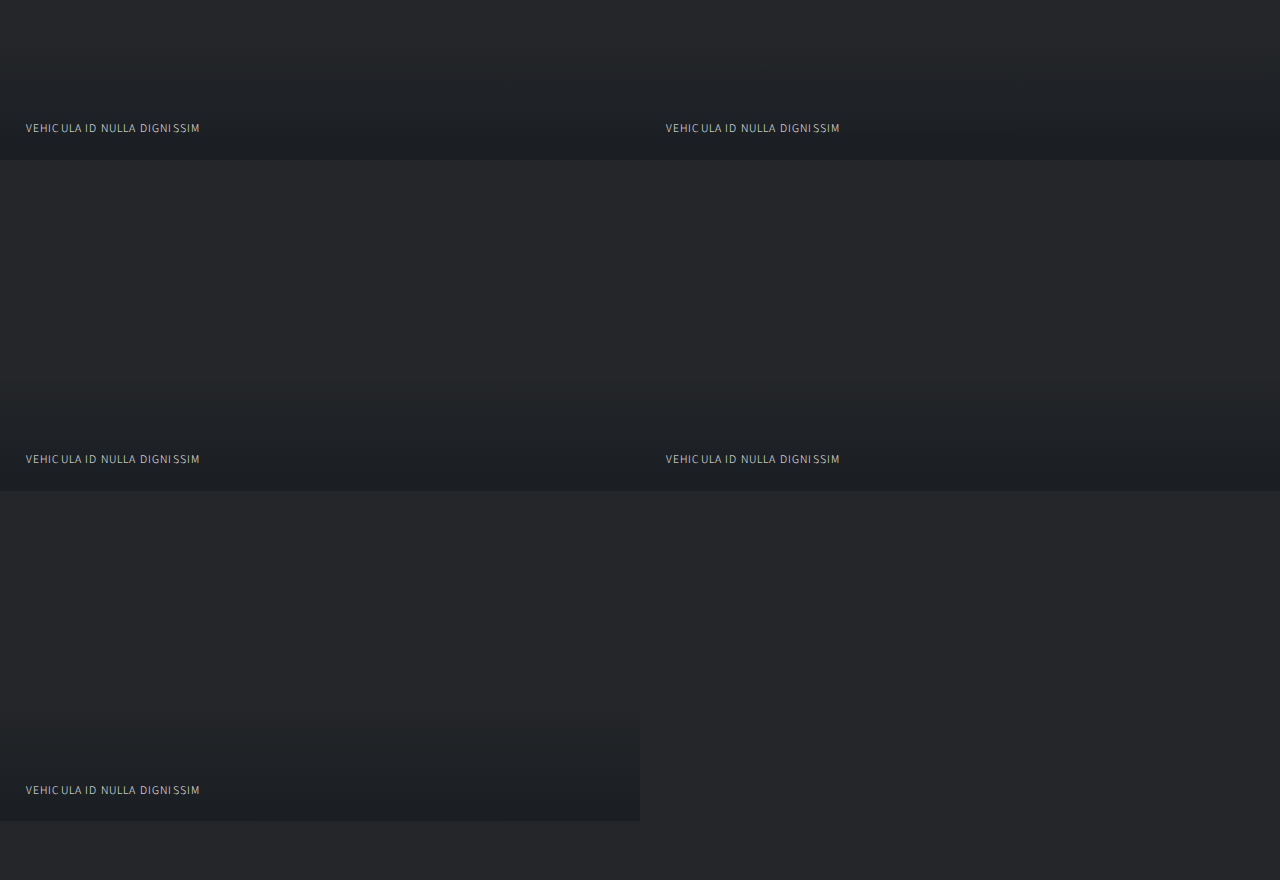
==== commit 82fcdae1: "Add files via upload" ====
--- a/blog/index.html
+++ b/blog/index.html
@@ -19,7 +19,7 @@
 
 				<!-- Header -->
 					<header id="header">
-						<h1><a href="index.html"><strong>Multiverse</strong> by HTML5 UP</a></h1>
+						<h1><a href="index.html"><strong>Wallpaper</strong>  by SpiralTower</a></h1>
 						<nav>
 							<ul>
 								<li><a href="#footer" class="icon solid fa-info-circle">About</a></li>
@@ -30,167 +30,167 @@
 				<!-- Main -->
 					<div id="main">
 						<article class="thumb">
-							<a href="https://r.photo.store.qq.com/psc?/V52MZ2Fv3LJxue2J4ZY44XIhSx2Hn6Fa/TmEUgtj9EK6.7V8ajmQrEKH1PhSzk*AyDzqBoKtIYzr4TQgtQCs.CF.QONP11ghlDzKQf3Fs3vaQr6JyVu4QUvXncX0WWGiiBSrW9ytV*yM!/r/r/_yake_qzoneimgout.png" class="image"><img src="http://r.photo.store.qq.com/psc?/V52MZ2Fv3LJxue2J4ZY44XIhSx0XW6YE/TmEUgtj9EK6.7V8ajmQrEBvVKdvj2LIh3U.4hUKESF613q*Xr84xxLpfknUHm2JbevxhbNNRppMqILQSXsZV94dGYKw3*FeFr*N6pNmOeTs!/r" alt="" /></a>
+							<a href="http://r.photo.store.qq.com/psc?/V52MZ2Fv3LJxue2J4ZY44XIhSx1QPFJP/TmEUgtj9EK6.7V8ajmQrEOg3uxMDwQWZbXDlYATeJa4A8CDwWQT85sZiuKRvM3dEod9VHTdl7PwcKLFqloCAvUjxs.GRpYXOXWvMCmYNDis!/r" class="image"><img src="http://r.photo.store.qq.com/psc?/V52MZ2Fv3LJxue2J4ZY44XIhSx0XW6YE/TmEUgtj9EK6.7V8ajmQrEBvVKdvj2LIh3U.4hUKESF613q*Xr84xxLpfknUHm2JbevxhbNNRppMqILQSXsZV94dGYKw3*FeFr*N6pNmOeTs!/r" alt="" /></a>
 							<h2>Magna feugiat lorem</h2>
 							<p>Nunc blandit nisi ligula magna sodales lectus elementum non. Integer id venenatis velit.</p>
 						</article>
 						<article class="thumb">
-							<a href="images/fulls/03.jpg" class="image"><img src="http://r.photo.store.qq.com/psc?/V52MZ2Fv3LJxue2J4ZY44XIhSx0XW6YE/TmEUgtj9EK6.7V8ajmQrEFcd.ROP45BayCP9wu1ft9cY8iseNHYWznGgDtMNqzug*zO2BVKg.sEUvRakImFnK6bsnb5vOrowXB3x0i0QvK8!/r" alt="" /></a>
+							<a href="http://r.photo.store.qq.com/psc?/V52MZ2Fv3LJxue2J4ZY44XIhSx1QPFJP/TmEUgtj9EK6.7V8ajmQrEP2jPOae5TuX6loUyWW5JxZ59eEnfHwGpbzLWgWXo*400Xbsk2jMOaFl30zPOlRHo9ZYqr.B0YdePCGSDwrpP8I!/r" class="image"><img src="http://r.photo.store.qq.com/psc?/V52MZ2Fv3LJxue2J4ZY44XIhSx0XW6YE/TmEUgtj9EK6.7V8ajmQrEFcd.ROP45BayCP9wu1ft9cY8iseNHYWznGgDtMNqzug*zO2BVKg.sEUvRakImFnK6bsnb5vOrowXB3x0i0QvK8!/r" alt="" /></a>
 							<h2>Nisl adipiscing</h2>
 							<p>Nunc blandit nisi ligula magna sodales lectus elementum non. Integer id venenatis velit.</p>
 						</article>
 						<article class="thumb">
-							<a href="images/fulls/03.jpg" class="image"><img src="http://r.photo.store.qq.com/psc?/V52MZ2Fv3LJxue2J4ZY44XIhSx0XW6YE/TmEUgtj9EK6.7V8ajmQrEHvwPD1fz376rBgXLDCs9HCEUY16h5frr4oPIBqBLzrM*KzXBtESlLdKDj8gQBXIA4rCecFPF0.EgyqhM59NYng!/r" alt="" /></a>
+							<a href="http://r.photo.store.qq.com/psc?/V52MZ2Fv3LJxue2J4ZY44XIhSx1QPFJP/TmEUgtj9EK6.7V8ajmQrEIDotJQZkRJvDnL65HrHs3cn74WT1U72m8vNjSifcWBwWwutzHkEkXxOmXd3d5zGAOcCD31LF83j.eusVSFlEmk!/r" class="image"><img src="http://r.photo.store.qq.com/psc?/V52MZ2Fv3LJxue2J4ZY44XIhSx0XW6YE/TmEUgtj9EK6.7V8ajmQrEHvwPD1fz376rBgXLDCs9HCEUY16h5frr4oPIBqBLzrM*KzXBtESlLdKDj8gQBXIA4rCecFPF0.EgyqhM59NYng!/r" alt="" /></a>
 							<h2>Tempus aliquam veroeros</h2>
 							<p>Nunc blandit nisi ligula magna sodales lectus elementum non. Integer id venenatis velit.</p>
 						</article>
 						<article class="thumb">
-							<a href="images/fulls/04.jpg" class="image"><img src="http://r.photo.store.qq.com/psc?/V52MZ2Fv3LJxue2J4ZY44XIhSx0XW6YE/TmEUgtj9EK6.7V8ajmQrEKeVsKEi9ogQ9Vyu5U7LzJSUbnGJoRsLeTk38jcDYkSz*68E3VbBce8A2VOtQRBPL1nV5l8MulQylffn0tKLFc0!/r" alt="" /></a>
+							<a href="http://r.photo.store.qq.com/psc?/V52MZ2Fv3LJxue2J4ZY44XIhSx1QPFJP/TmEUgtj9EK6.7V8ajmQrEJhTwlwgVX*h*N*ofcM6vR1YdJrwMJy51BslijYvrBkf93J0MiGEXwxytNVv9n2jLO9IGSwVA02laefeRPBpx*w!/r" class="image"><img src="http://r.photo.store.qq.com/psc?/V52MZ2Fv3LJxue2J4ZY44XIhSx0XW6YE/TmEUgtj9EK6.7V8ajmQrEKeVsKEi9ogQ9Vyu5U7LzJSUbnGJoRsLeTk38jcDYkSz*68E3VbBce8A2VOtQRBPL1nV5l8MulQylffn0tKLFc0!/r" alt="" /></a>
 							<h2>Aliquam ipsum sed dolore</h2>
 							<p>Nunc blandit nisi ligula magna sodales lectus elementum non. Integer id venenatis velit.</p>
 						</article>
 						<article class="thumb">
-							<a href="images/fulls/05.jpg" class="image"><img src="http://r.photo.store.qq.com/psc?/V52MZ2Fv3LJxue2J4ZY44XIhSx0XW6YE/TmEUgtj9EK6.7V8ajmQrENTGn*Njez0sAyetIwOh0W3i4238Kk.*FeZF3P0OUMGvzewbvyFVy2gSLUHVwcTvmtpZG54uQyzpTHB3y8IoamM!/r" alt="" /></a>
+							<a href="http://r.photo.store.qq.com/psc?/V52MZ2Fv3LJxue2J4ZY44XIhSx1QPFJP/TmEUgtj9EK6.7V8ajmQrEHsvLlJjTMwr0LrFWbqrxYBTEeifo6muoiwnmg6oJwOydcAtwMo0An.4Ve1kZzP6or.QjRVRVhXoHM***TptLoo!/r" class="image"><img src="http://r.photo.store.qq.com/psc?/V52MZ2Fv3LJxue2J4ZY44XIhSx0XW6YE/TmEUgtj9EK6.7V8ajmQrENTGn*Njez0sAyetIwOh0W3i4238Kk.*FeZF3P0OUMGvzewbvyFVy2gSLUHVwcTvmtpZG54uQyzpTHB3y8IoamM!/r" alt="" /></a>
 							<h2>Cursis aliquam nisl</h2>
 							<p>Nunc blandit nisi ligula magna sodales lectus elementum non. Integer id venenatis velit.</p>
 						</article>
 						<article class="thumb">
-							<a href="images/fulls/06.jpg" class="image"><img src="http://r.photo.store.qq.com/psc?/V52MZ2Fv3LJxue2J4ZY44XIhSx0XW6YE/TmEUgtj9EK6.7V8ajmQrEBq*NGCb0*UpomRm6WHaKtEVpvmJgsxHpgWBac6WkTM*xDf5S4HA8va3OXrYMIaf0Df8sReFodvBNMPUDKTu*Iw!/r" alt="" /></a>
+							<a href="http://r.photo.store.qq.com/psc?/V52MZ2Fv3LJxue2J4ZY44XIhSx1QPFJP/TmEUgtj9EK6.7V8ajmQrECnQYIT7rU1tLzEvoK.b.MFrjzdVNFLiQYfg1E7l0MnaBzWlz.oDJ*zf7wY7sMBSw1.Xis8CsQuz5CcuUisuYXQ!/r" class="image"><img src="http://r.photo.store.qq.com/psc?/V52MZ2Fv3LJxue2J4ZY44XIhSx0XW6YE/TmEUgtj9EK6.7V8ajmQrEBq*NGCb0*UpomRm6WHaKtEVpvmJgsxHpgWBac6WkTM*xDf5S4HA8va3OXrYMIaf0Df8sReFodvBNMPUDKTu*Iw!/r" alt="" /></a>
 							<h2>Sed consequat phasellus</h2>
 							<p>Nunc blandit nisi ligula magna sodales lectus elementum non. Integer id venenatis velit.</p>
 						</article>
 						<article class="thumb">
-							<a href="images/fulls/07.jpg" class="image"><img src="http://r.photo.store.qq.com/psc?/V52MZ2Fv3LJxue2J4ZY44XIhSx0XW6YE/TmEUgtj9EK6.7V8ajmQrEM.nMwfoJ1mOX08M57zsSd2yfOterChQr*pmixj7Q7aEUG9jK23jemoBj8PKmcaavoNaXjYV3VeEiKm3bvU95.g!/r" alt="" /></a>
+							<a href="http://r.photo.store.qq.com/psc?/V52MZ2Fv3LJxue2J4ZY44XIhSx1QPFJP/TmEUgtj9EK6.7V8ajmQrEDC6FlcBLPCVAYOj2gMofzK1zFTis6ZGuF*j944ZIbvSH8T1Zj0prpIYs3ykBf0.rTT4IVBXoetSVx3.eaXTp8U!/r" class="image"><img src="http://r.photo.store.qq.com/psc?/V52MZ2Fv3LJxue2J4ZY44XIhSx0XW6YE/TmEUgtj9EK6.7V8ajmQrEM.nMwfoJ1mOX08M57zsSd2yfOterChQr*pmixj7Q7aEUG9jK23jemoBj8PKmcaavoNaXjYV3VeEiKm3bvU95.g!/r" alt="" /></a>
 							<h2>Mauris id tellus arcu</h2>
 							<p>Nunc blandit nisi ligula magna sodales lectus elementum non. Integer id venenatis velit.</p>
 						</article>
 						<article class="thumb">
-							<a href="images/fulls/08.jpg" class="image"><img src="http://r.photo.store.qq.com/psc?/V52MZ2Fv3LJxue2J4ZY44XIhSx0XW6YE/TmEUgtj9EK6.7V8ajmQrEDqop.AiYv10O9D2K29Ew1A899YIVUGGm39LptKbWVwccrX1ijVs2w19FDCjnvfGrPEqqcQXoX8KBndNz43H4h8!/r" alt="" /></a>
+							<a href="http://r.photo.store.qq.com/psc?/V52MZ2Fv3LJxue2J4ZY44XIhSx1QPFJP/TmEUgtj9EK6.7V8ajmQrEEo2ik*WZVazrHeDUlLXJXtasF3oIYSs2cqy7Ym5h0K0P6TY50PXEKEMUBWTqo7CTjxv.H9X8glBzVSUO6Sdmks!/r" class="image"><img src="http://r.photo.store.qq.com/psc?/V52MZ2Fv3LJxue2J4ZY44XIhSx0XW6YE/TmEUgtj9EK6.7V8ajmQrEDqop.AiYv10O9D2K29Ew1A899YIVUGGm39LptKbWVwccrX1ijVs2w19FDCjnvfGrPEqqcQXoX8KBndNz43H4h8!/r" alt="" /></a>
 							<h2>Nunc vehicula id nulla</h2>
 							<p>Nunc blandit nisi ligula magna sodales lectus elementum non. Integer id venenatis velit.</p>
 						</article>
 						<article class="thumb">
-							<a href="images/fulls/09.jpg" class="image"><img src="http://r.photo.store.qq.com/psc?/V52MZ2Fv3LJxue2J4ZY44XIhSx0XW6YE/TmEUgtj9EK6.7V8ajmQrEA57pMdL3kUMthvqUJ7tYzCxhGggHIszD7zXCCalPyGlko.kIvj4.WtYiPlDfROEMzI3FEdFB.22JJpXuOnX0bs!/r" alt="" /></a>
+							<a href="http://r.photo.store.qq.com/psc?/V52MZ2Fv3LJxue2J4ZY44XIhSx1QPFJP/TmEUgtj9EK6.7V8ajmQrEARDgZ8WcDA.5GQ7IHCdaANZcIS3CPNH9izAZqmcnb5nT6LHsNY.NbMZB0hHRqxQ7PudFaC8DIfFwLKdhgFk5Ww!/r" class="image"><img src="http://r.photo.store.qq.com/psc?/V52MZ2Fv3LJxue2J4ZY44XIhSx0XW6YE/TmEUgtj9EK6.7V8ajmQrEA57pMdL3kUMthvqUJ7tYzCxhGggHIszD7zXCCalPyGlko.kIvj4.WtYiPlDfROEMzI3FEdFB.22JJpXuOnX0bs!/r" alt="" /></a>
 							<h2>Neque et faucibus viverra</h2>
 							<p>Nunc blandit nisi ligula magna sodales lectus elementum non. Integer id venenatis velit.</p>
 						</article>
 						<article class="thumb">
-							<a href="images/fulls/10.jpg" class="image"><img src="http://r.photo.store.qq.com/psc?/V52MZ2Fv3LJxue2J4ZY44XIhSx0XW6YE/TmEUgtj9EK6.7V8ajmQrECI8.hrR6JWbP1KBkAG9eLPQ2tb.yz2q.MmdJXIbIgg5JtgDdbo5y4E97g3yQiOiUJNiNtjJyquL337GHq4G6AU!/r" alt="" /></a>
+							<a href="http://r.photo.store.qq.com/psc?/V52MZ2Fv3LJxue2J4ZY44XIhSx1QPFJP/TmEUgtj9EK6.7V8ajmQrEHTZXDLBux60m7M7Cou2Bi8K3mCZOdWRJFcgrMZducZY905fP6Cz9qbxwkolwXJu7deZ20lpm1Aobg8Z*7cYDy4!/r" class="image"><img src="http://r.photo.store.qq.com/psc?/V52MZ2Fv3LJxue2J4ZY44XIhSx0XW6YE/TmEUgtj9EK6.7V8ajmQrECI8.hrR6JWbP1KBkAG9eLPQ2tb.yz2q.MmdJXIbIgg5JtgDdbo5y4E97g3yQiOiUJNiNtjJyquL337GHq4G6AU!/r" alt="" /></a>
 							<h2>Mattis ante fermentum</h2>
 							<p>Nunc blandit nisi ligula magna sodales lectus elementum non. Integer id venenatis velit.</p>
 						</article>
 						<article class="thumb">
-							<a href="images/fulls/11.jpg" class="image"><img src="http://r.photo.store.qq.com/psc?/V52MZ2Fv3LJxue2J4ZY44XIhSx0XW6YE/TmEUgtj9EK6.7V8ajmQrEF0cBjafkLSU*iV6LdOcQY3iEjN1ZmkO4gjz0zhIUNXVJvL8EfYw051GelGLxPgMOBP8efniXqGtdMlg8ttbFfU!/r" alt="" /></a>
+							<a href="http://r.photo.store.qq.com/psc?/V52MZ2Fv3LJxue2J4ZY44XIhSx1QPFJP/TmEUgtj9EK6.7V8ajmQrEE.afhtxyX.DHqz9P71HVx82GhtzEE4HmcaUxHAQI*WD1bNCjKdnNcAmVRLnB*78CK0GKyDfR8Wg.JKsI9hsiqY!/r" class="image"><img src="http://r.photo.store.qq.com/psc?/V52MZ2Fv3LJxue2J4ZY44XIhSx0XW6YE/TmEUgtj9EK6.7V8ajmQrEF0cBjafkLSU*iV6LdOcQY3iEjN1ZmkO4gjz0zhIUNXVJvL8EfYw051GelGLxPgMOBP8efniXqGtdMlg8ttbFfU!/r" alt="" /></a>
 							<h2>Sed ac elementum arcu</h2>
 							<p>Nunc blandit nisi ligula magna sodales lectus elementum non. Integer id venenatis velit.</p>
 						</article>
 						<article class="thumb">
-							<a href="images/fulls/12.jpg" class="image"><img src="http://r.photo.store.qq.com/psc?/V52MZ2Fv3LJxue2J4ZY44XIhSx0XW6YE/TmEUgtj9EK6.7V8ajmQrEPH7PYRuuxsdt3vu2DaumvBj*q59t7Oq00cB1S9.4m50hZ5cYsZvryH2l1eJekiiiWkwkK6zkdBbNsun8rSA6ys!/r" alt="" /></a>
-							<h2>Vehicula id nulla dignissim</h2>
-							<p>Nunc blandit nisi ligula magna sodales lectus elementum non. Integer id venenatis velit.</p>
-						</article>
-						<article class="thumb">
-							<a href="images/fulls/12.jpg" class="image"><img src="http://r.photo.store.qq.com/psc?/V52MZ2Fv3LJxue2J4ZY44XIhSx0XW6YE/TmEUgtj9EK6.7V8ajmQrEKBFHMk5uNDPrnamJ8nfun2IragtzfmzEWK8b40552J6.lqs4RTvUcPb543xabI2RlbMbMnuA1CIUo1kVv5ocdY!/r" alt="" /></a>
-							<h2>Vehicula id nulla dignissim</h2>
-							<p>Nunc blandit nisi ligula magna sodales lectus elementum non. Integer id venenatis velit.</p>
-						</article>
-						<article class="thumb">
-							<a href="images/fulls/12.jpg" class="image"><img src="http://r.photo.store.qq.com/psc?/V52MZ2Fv3LJxue2J4ZY44XIhSx0XW6YE/TmEUgtj9EK6.7V8ajmQrEAqQEw0REilg5J41Y5vdByrkI9lgxCPNYP5Ii.v2ahHvUX8rBARkacOybCYfZwP2SHAL6aKKvwu0Y8Y3kq5Tr9o!/r" alt="" /></a>
-							<h2>Vehicula id nulla dignissim</h2>
-							<p>Nunc blandit nisi ligula magna sodales lectus elementum non. Integer id venenatis velit.</p>
-						</article>
-						<article class="thumb">
-							<a href="images/fulls/12.jpg" class="image"><img src="http://r.photo.store.qq.com/psc?/V52MZ2Fv3LJxue2J4ZY44XIhSx0XW6YE/TmEUgtj9EK6.7V8ajmQrED7TVMsLG1nV3.X.zxYpNjq9FjnJ7loknIBpdMJUjkHb5xHWL7QO9sJ7V7XD6SKGTHf9NkMcNsaYJ9r2HMNkcB4!/r" alt="" /></a>
-							<h2>Vehicula id nulla dignissim</h2>
-							<p>Nunc blandit nisi ligula magna sodales lectus elementum non. Integer id venenatis velit.</p>
-						</article>
-						<article class="thumb">
-							<a href="images/fulls/12.jpg" class="image"><img src="http://r.photo.store.qq.com/psc?/V52MZ2Fv3LJxue2J4ZY44XIhSx0XW6YE/TmEUgtj9EK6.7V8ajmQrEAqidTBfxDMNqZee.hsM7MO4iV4.GQr5Y7Uy5ttU0HtrPMD8olRvdWux8Q1HV3bZcT99Qh11F25yxHceuJcWXzw!/r" alt="" /></a>
-							<h2>Vehicula id nulla dignissim</h2>
-							<p>Nunc blandit nisi ligula magna sodales lectus elementum non. Integer id venenatis velit.</p>
-						</article>
-						<article class="thumb">
-							<a href="images/fulls/12.jpg" class="image"><img src="http://r.photo.store.qq.com/psc?/V52MZ2Fv3LJxue2J4ZY44XIhSx0XW6YE/TmEUgtj9EK6.7V8ajmQrEKxegMWvV2LbISGpkNzo4S3Pyi1nHqPT2eK2YMiuhJevU3H1IXK4ThOMd0UXlbaCalkWdut3vZQUyGXYkFAKOvA!/r" alt="" /></a>
-							<h2>Vehicula id nulla dignissim</h2>
-							<p>Nunc blandit nisi ligula magna sodales lectus elementum non. Integer id venenatis velit.</p>
-						</article>
-						<article class="thumb">
-							<a href="images/fulls/12.jpg" class="image"><img src="http://r.photo.store.qq.com/psc?/V52MZ2Fv3LJxue2J4ZY44XIhSx0XW6YE/TmEUgtj9EK6.7V8ajmQrEL*mC95uh41Kn3HOD4GtnqhlDEhtDkSWd2Z*QulPC2c*pBGnUUX*fzTnlUqRNBIm48L1U0ZiT7mjCu97nepVkm4!/r" alt="" /></a>
-							<h2>Vehicula id nulla dignissim</h2>
-							<p>Nunc blandit nisi ligula magna sodales lectus elementum non. Integer id venenatis velit.</p>
-						</article>
-						<article class="thumb">
-							<a href="images/fulls/12.jpg" class="image"><img src="http://r.photo.store.qq.com/psc?/V52MZ2Fv3LJxue2J4ZY44XIhSx0XW6YE/TmEUgtj9EK6.7V8ajmQrENfCr7sy3GC2MZ2asb76eKVKi*L0quDaU0k1G4*8lfXl3RSEzjMpeB*2gpYY0YOShE80Qz5jNUPIEKMC51PEl5k!/r" alt="" /></a>
-							<h2>Vehicula id nulla dignissim</h2>
-							<p>Nunc blandit nisi ligula magna sodales lectus elementum non. Integer id venenatis velit.</p>
-						</article>
-						<article class="thumb">
-							<a href="images/fulls/12.jpg" class="image"><img src="http://r.photo.store.qq.com/psc?/V52MZ2Fv3LJxue2J4ZY44XIhSx0XW6YE/TmEUgtj9EK6.7V8ajmQrEKhNakeZyoOyuv3LiVqlQbheEzxEAK3vPVxUhK.B2P8fQtdV6jvMEMH7UhXtv8JnLaQ9018eRWl*I34S*x.G7XI!/r" alt="" /></a>
-							<h2>Vehicula id nulla dignissim</h2>
-							<p>Nunc blandit nisi ligula magna sodales lectus elementum non. Integer id venenatis velit.</p>
-						</article>
-						<article class="thumb">
-							<a href="images/fulls/12.jpg" class="image"><img src="http://r.photo.store.qq.com/psc?/V52MZ2Fv3LJxue2J4ZY44XIhSx0XW6YE/TmEUgtj9EK6.7V8ajmQrEHMkHLVyze.4xqIxJJdieKb8dgx6CU7rOmC8Q8NkZ8NVE7XqtEFqyx5ZOUBhOkeooG3f4khV2Ztb5eo.oKkzewA!/r" alt="" /></a>
-							<h2>Vehicula id nulla dignissim</h2>
-							<p>Nunc blandit nisi ligula magna sodales lectus elementum non. Integer id venenatis velit.</p>
-						</article>
-						<article class="thumb">
-							<a href="images/fulls/12.jpg" class="image"><img src="http://r.photo.store.qq.com/psc?/V52MZ2Fv3LJxue2J4ZY44XIhSx0XW6YE/TmEUgtj9EK6.7V8ajmQrENNahPwqklLpdzjpcwLCMZ3w1BLQdeuW.r5LrqdF9lZUKYqUnnOUlNv8O7N6g4.vBToxSvwLTI8Ocp47QcZBPn0!/r" alt="" /></a>
-							<h2>Vehicula id nulla dignissim</h2>
-							<p>Nunc blandit nisi ligula magna sodales lectus elementum non. Integer id venenatis velit.</p>
-						</article>
-						<article class="thumb">
-							<a href="images/fulls/12.jpg" class="image"><img src="http://r.photo.store.qq.com/psc?/V52MZ2Fv3LJxue2J4ZY44XIhSx0XW6YE/TmEUgtj9EK6.7V8ajmQrELCtYarlUEGb*BRbvwJ0eYCFpCp73R2HB9idO9AQ3rfD9Ro5ZXoAvWeuXmSMo2GsbhIoXmikwqiQ4DwGMfqh0uo!/r" alt="" /></a>
-							<h2>Vehicula id nulla dignissim</h2>
-							<p>Nunc blandit nisi ligula magna sodales lectus elementum non. Integer id venenatis velit.</p>
-						</article>
-						<article class="thumb">
-							<a href="images/fulls/12.jpg" class="image"><img src="http://r.photo.store.qq.com/psc?/V52MZ2Fv3LJxue2J4ZY44XIhSx0XW6YE/TmEUgtj9EK6.7V8ajmQrELzPSuPmZH*iMLupzRTl.HnTTi*FlU0y1pZshPsKzcgIqLmvT09MIuHzAVrqyqimmOK98hyuaiOBYVwYCpbzq8Q!/r" alt="" /></a>
-							<h2>Vehicula id nulla dignissim</h2>
-							<p>Nunc blandit nisi ligula magna sodales lectus elementum non. Integer id venenatis velit.</p>
-						</article>
-						<article class="thumb">
-							<a href="images/fulls/12.jpg" class="image"><img src="http://r.photo.store.qq.com/psc?/V52MZ2Fv3LJxue2J4ZY44XIhSx0XW6YE/TmEUgtj9EK6.7V8ajmQrEOczr4prpiIbEeoZRlxmdfWqyTf7pivarLLWxIqv66LJwQ5YXu2uJmJtqrh48fQ66NQQhL3AbXtpvy2RN9ilBvA!/r" alt="" /></a>
-							<h2>Vehicula id nulla dignissim</h2>
-							<p>Nunc blandit nisi ligula magna sodales lectus elementum non. Integer id venenatis velit.</p>
-						</article>
-						<article class="thumb">
-							<a href="images/fulls/12.jpg" class="image"><img src="http://r.photo.store.qq.com/psc?/V52MZ2Fv3LJxue2J4ZY44XIhSx0XW6YE/TmEUgtj9EK6.7V8ajmQrEFUOiFxamOl4.KrQ9AdjEsKH1oB.dnoYxsOyWTJnL8baCVNeULER.HFsN8kqiv*qMh4v0cJKjdHve2EhUiid3sk!/r" alt="" /></a>
-							<h2>Vehicula id nulla dignissim</h2>
-							<p>Nunc blandit nisi ligula magna sodales lectus elementum non. Integer id venenatis velit.</p>
-						</article>
-						<article class="thumb">
-							<a href="images/fulls/12.jpg" class="image"><img src="http://r.photo.store.qq.com/psc?/V52MZ2Fv3LJxue2J4ZY44XIhSx0XW6YE/TmEUgtj9EK6.7V8ajmQrEJr6Zx*SSFXfDxwC6osdKpmQn3eNYWKeqEMIHjOO4O5hdL9cBTe3aIEYhL2.6OMBwMue9aiQtnB*Dbj2P8wi*OM!/r" alt="" /></a>
-							<h2>Vehicula id nulla dignissim</h2>
-							<p>Nunc blandit nisi ligula magna sodales lectus elementum non. Integer id venenatis velit.</p>
-						</article>
-						<article class="thumb">
-							<a href="images/fulls/12.jpg" class="image"><img src="http://r.photo.store.qq.com/psc?/V52MZ2Fv3LJxue2J4ZY44XIhSx0XW6YE/TmEUgtj9EK6.7V8ajmQrEEfYcXm1FWQzRjbJPnSDIpLbrxHwKP.Tl*fzsqeJbSYAkG38UYxL9expULUTNW4Uz65DWm.OxrGX.Xmx2haQn0c!/r" alt="" /></a>
-							<h2>Vehicula id nulla dignissim</h2>
-							<p>Nunc blandit nisi ligula magna sodales lectus elementum non. Integer id venenatis velit.</p>
-						</article>
-						<article class="thumb">
-							<a href="images/fulls/12.jpg" class="image"><img src="http://r.photo.store.qq.com/psc?/V52MZ2Fv3LJxue2J4ZY44XIhSx0XW6YE/TmEUgtj9EK6.7V8ajmQrEJJVk9UZOVtFIR..BicSoXGLlnwKO0Dgn5SEH5RJ*IMGaRWzmSkFJ9UoHPw9fOMeXjBFVR.l1v6HVok2.Siuq2E!/r" alt="" /></a>
-							<h2>Vehicula id nulla dignissim</h2>
-							<p>Nunc blandit nisi ligula magna sodales lectus elementum non. Integer id venenatis velit.</p>
-						</article>
-						<article class="thumb">
-							<a href="images/fulls/12.jpg" class="image"><img src="http://r.photo.store.qq.com/psc?/V52MZ2Fv3LJxue2J4ZY44XIhSx0XW6YE/TmEUgtj9EK6.7V8ajmQrEJW92bbLL3fNnfJetC2Fmxk9nlxmA5gDw6WE0pX.bicbfJlEMVaL2kjhF3j5yGj.wVVoaoBWwpLnNdkCslkCcYw!/r" alt="" /></a>
-							<h2>Vehicula id nulla dignissim</h2>
-							<p>Nunc blandit nisi ligula magna sodales lectus elementum non. Integer id venenatis velit.</p>
-						</article>
-						<article class="thumb">
-							<a href="images/fulls/12.jpg" class="image"><img src="http://r.photo.store.qq.com/psc?/V52MZ2Fv3LJxue2J4ZY44XIhSx0XW6YE/TmEUgtj9EK6.7V8ajmQrEHgvmdQ05GMSChs0zdZg4yPEPhDaN8zUTmDExjiwzP8WFUB.R6VUHfk0Tbe1ALFbyW6OatSNLLk7i3dC1wI1a2I!/r" alt="" /></a>
-							<h2>Vehicula id nulla dignissim</h2>
-							<p>Nunc blandit nisi ligula magna sodales lectus elementum non. Integer id venenatis velit.</p>
-						</article>
-						<article class="thumb">
-							<a href="images/fulls/12.jpg" class="image"><img src="http://r.photo.store.qq.com/psc?/V52MZ2Fv3LJxue2J4ZY44XIhSx0XW6YE/TmEUgtj9EK6.7V8ajmQrEDuuG.yRqOIXev7gwAU*ByQFtIghSa6RMvZlx6IRnqN4wLwhBO2slXQnHJOF0xOMxb7gqM0vxaMhupYODqz2Djs!/r" alt="" /></a>
-							<h2>Vehicula id nulla dignissim</h2>
-							<p>Nunc blandit nisi ligula magna sodales lectus elementum non. Integer id venenatis velit.</p>
-						</article>
-						<article class="thumb">
-							<a href="images/fulls/12.jpg" class="image"><img src="http://r.photo.store.qq.com/psc?/V52MZ2Fv3LJxue2J4ZY44XIhSx0XW6YE/TmEUgtj9EK6.7V8ajmQrEBTCK2lYlXJmU9OaI7YuBej*X09mB*ttcN8RGjcpTtZNiWEn5Tjh66rOpclJaaWaYPHjlZg0*b3jPvN773h.*5c!/r" alt="" /></a>
+							<a href="http://r.photo.store.qq.com/psc?/V52MZ2Fv3LJxue2J4ZY44XIhSx1QPFJP/TmEUgtj9EK6.7V8ajmQrEFRiB4oyuKo7KY4DG0OF7WqNgf7M*n9qqd*7W*rdGkaz*Wwj32xDO5TCbJ9hEtuUQY8.nhVaXtLxI6bYjHXTmHI!/r" class="image"><img src="http://r.photo.store.qq.com/psc?/V52MZ2Fv3LJxue2J4ZY44XIhSx0XW6YE/TmEUgtj9EK6.7V8ajmQrEPH7PYRuuxsdt3vu2DaumvBj*q59t7Oq00cB1S9.4m50hZ5cYsZvryH2l1eJekiiiWkwkK6zkdBbNsun8rSA6ys!/r" alt="" /></a>
+							<h2>Vehicula id nulla dignissim</h2>
+							<p>Nunc blandit nisi ligula magna sodales lectus elementum non. Integer id venenatis velit.</p>
+						</article>
+						<article class="thumb">
+							<a href="http://r.photo.store.qq.com/psc?/V52MZ2Fv3LJxue2J4ZY44XIhSx1QPFJP/TmEUgtj9EK6.7V8ajmQrEP7qRUr70pL3xezwTtro8BbTEc1mPfvQOPyxGlQEVZ0CCfBuXDfVaA4OMVlCcJlCBQAWMcuFhI2bvHD8A3dL3DI!/r" class="image"><img src="http://r.photo.store.qq.com/psc?/V52MZ2Fv3LJxue2J4ZY44XIhSx0XW6YE/TmEUgtj9EK6.7V8ajmQrEKBFHMk5uNDPrnamJ8nfun2IragtzfmzEWK8b40552J6.lqs4RTvUcPb543xabI2RlbMbMnuA1CIUo1kVv5ocdY!/r" alt="" /></a>
+							<h2>Vehicula id nulla dignissim</h2>
+							<p>Nunc blandit nisi ligula magna sodales lectus elementum non. Integer id venenatis velit.</p>
+						</article>
+						<article class="thumb">
+							<a href="http://r.photo.store.qq.com/psc?/V52MZ2Fv3LJxue2J4ZY44XIhSx1QPFJP/TmEUgtj9EK6.7V8ajmQrECaDtRa*A1IosQT.1Z2Z.wADjY0Qnvo*8zQNE6IjXuHygB5NY2vF4RJkALDeTnAEytLVPpJG1Apw97O9DhR2g30!/r" class="image"><img src="http://r.photo.store.qq.com/psc?/V52MZ2Fv3LJxue2J4ZY44XIhSx0XW6YE/TmEUgtj9EK6.7V8ajmQrEAqQEw0REilg5J41Y5vdByrkI9lgxCPNYP5Ii.v2ahHvUX8rBARkacOybCYfZwP2SHAL6aKKvwu0Y8Y3kq5Tr9o!/r" alt="" /></a>
+							<h2>Vehicula id nulla dignissim</h2>
+							<p>Nunc blandit nisi ligula magna sodales lectus elementum non. Integer id venenatis velit.</p>
+						</article>
+						<article class="thumb">
+							<a href="http://r.photo.store.qq.com/psc?/V52MZ2Fv3LJxue2J4ZY44XIhSx1QPFJP/TmEUgtj9EK6.7V8ajmQrEBFRVq5YuKUzB.VSUUla6MJg87DTpAyGhkZSnOr9EiNLbozwZjrqhWV3Tmp22yY5WvanEKVhU3Wejp.*Rg1DPOk!/r" class="image"><img src="http://r.photo.store.qq.com/psc?/V52MZ2Fv3LJxue2J4ZY44XIhSx0XW6YE/TmEUgtj9EK6.7V8ajmQrED7TVMsLG1nV3.X.zxYpNjq9FjnJ7loknIBpdMJUjkHb5xHWL7QO9sJ7V7XD6SKGTHf9NkMcNsaYJ9r2HMNkcB4!/r" alt="" /></a>
+							<h2>Vehicula id nulla dignissim</h2>
+							<p>Nunc blandit nisi ligula magna sodales lectus elementum non. Integer id venenatis velit.</p>
+						</article>
+						<article class="thumb">
+							<a href="http://r.photo.store.qq.com/psc?/V52MZ2Fv3LJxue2J4ZY44XIhSx1QPFJP/TmEUgtj9EK6.7V8ajmQrEIGUolF7hCNszq*QNqqj.JT5XyqhOy5DH9bpuORBaaHIcAVfBu1nziYfH7EOVC4W.6B2iRz2iaCPQyY.pq9gKYo!/r" class="image"><img src="http://r.photo.store.qq.com/psc?/V52MZ2Fv3LJxue2J4ZY44XIhSx0XW6YE/TmEUgtj9EK6.7V8ajmQrEAqidTBfxDMNqZee.hsM7MO4iV4.GQr5Y7Uy5ttU0HtrPMD8olRvdWux8Q1HV3bZcT99Qh11F25yxHceuJcWXzw!/r" alt="" /></a>
+							<h2>Vehicula id nulla dignissim</h2>
+							<p>Nunc blandit nisi ligula magna sodales lectus elementum non. Integer id venenatis velit.</p>
+						</article>
+						<article class="thumb">
+							<a href="http://r.photo.store.qq.com/psc?/V52MZ2Fv3LJxue2J4ZY44XIhSx1QPFJP/TmEUgtj9EK6.7V8ajmQrENmigoBH3K4zULxZocmPlDU4wjy2ZWo8OPa6eKuQRoHaQKwr8TaWCa2YKbUvVK543BsWtNLvmGhSdCUKULE.Fjo!/r" class="image"><img src="http://r.photo.store.qq.com/psc?/V52MZ2Fv3LJxue2J4ZY44XIhSx0XW6YE/TmEUgtj9EK6.7V8ajmQrEKxegMWvV2LbISGpkNzo4S3Pyi1nHqPT2eK2YMiuhJevU3H1IXK4ThOMd0UXlbaCalkWdut3vZQUyGXYkFAKOvA!/r" alt="" /></a>
+							<h2>Vehicula id nulla dignissim</h2>
+							<p>Nunc blandit nisi ligula magna sodales lectus elementum non. Integer id venenatis velit.</p>
+						</article>
+						<article class="thumb">
+							<a href="http://r.photo.store.qq.com/psc?/V52MZ2Fv3LJxue2J4ZY44XIhSx1QPFJP/TmEUgtj9EK6.7V8ajmQrEPnvDEgMSFikx.WB8GD5H2Ids2wMQQkV8wXsXj.6iT6N*WdytudoYv8wVCQUW5PtDD*FPjJFd5BiPTh50H5iJXY!/r" class="image"><img src="http://r.photo.store.qq.com/psc?/V52MZ2Fv3LJxue2J4ZY44XIhSx0XW6YE/TmEUgtj9EK6.7V8ajmQrEL*mC95uh41Kn3HOD4GtnqhlDEhtDkSWd2Z*QulPC2c*pBGnUUX*fzTnlUqRNBIm48L1U0ZiT7mjCu97nepVkm4!/r" alt="" /></a>
+							<h2>Vehicula id nulla dignissim</h2>
+							<p>Nunc blandit nisi ligula magna sodales lectus elementum non. Integer id venenatis velit.</p>
+						</article>
+						<article class="thumb">
+							<a href="http://r.photo.store.qq.com/psc?/V52MZ2Fv3LJxue2J4ZY44XIhSx1QPFJP/TmEUgtj9EK6.7V8ajmQrENfbzPqeem7hH.CF*iSOVazRD4dOZv2r4IlwZpqkhm5u5fuCzxOvtMHlMQ.X5ZBejM.uwsRj3VepGJnveFurV3E!/r" class="image"><img src="http://r.photo.store.qq.com/psc?/V52MZ2Fv3LJxue2J4ZY44XIhSx0XW6YE/TmEUgtj9EK6.7V8ajmQrENfCr7sy3GC2MZ2asb76eKVKi*L0quDaU0k1G4*8lfXl3RSEzjMpeB*2gpYY0YOShE80Qz5jNUPIEKMC51PEl5k!/r" alt="" /></a>
+							<h2>Vehicula id nulla dignissim</h2>
+							<p>Nunc blandit nisi ligula magna sodales lectus elementum non. Integer id venenatis velit.</p>
+						</article>
+						<article class="thumb">
+							<a href="http://r.photo.store.qq.com/psc?/V52MZ2Fv3LJxue2J4ZY44XIhSx1QPFJP/TmEUgtj9EK6.7V8ajmQrEFE0WErHrKGV3HA72o1jkcq2n.eC.3Cu*TW*sizXySKoM.l*nu5PoTa.ZqqUP8dTbHXiYoavJSRcLWnPVx6PCO4!/r" class="image"><img src="http://r.photo.store.qq.com/psc?/V52MZ2Fv3LJxue2J4ZY44XIhSx0XW6YE/TmEUgtj9EK6.7V8ajmQrEKhNakeZyoOyuv3LiVqlQbheEzxEAK3vPVxUhK.B2P8fQtdV6jvMEMH7UhXtv8JnLaQ9018eRWl*I34S*x.G7XI!/r" alt="" /></a>
+							<h2>Vehicula id nulla dignissim</h2>
+							<p>Nunc blandit nisi ligula magna sodales lectus elementum non. Integer id venenatis velit.</p>
+						</article>
+						<article class="thumb">
+							<a href="http://r.photo.store.qq.com/psc?/V52MZ2Fv3LJxue2J4ZY44XIhSx1QPFJP/TmEUgtj9EK6.7V8ajmQrEGIMJ22HsP7IPs.dxuYOsTbISYz0WXpmNcEbXX.cDI9y4S7DXW0hU*G0VkrgnW.AKzoS3lNyc*tTwyL0huLe2j4!/r" class="image"><img src="http://r.photo.store.qq.com/psc?/V52MZ2Fv3LJxue2J4ZY44XIhSx0XW6YE/TmEUgtj9EK6.7V8ajmQrEHMkHLVyze.4xqIxJJdieKb8dgx6CU7rOmC8Q8NkZ8NVE7XqtEFqyx5ZOUBhOkeooG3f4khV2Ztb5eo.oKkzewA!/r" alt="" /></a>
+							<h2>Vehicula id nulla dignissim</h2>
+							<p>Nunc blandit nisi ligula magna sodales lectus elementum non. Integer id venenatis velit.</p>
+						</article>
+						<article class="thumb">
+							<a href="http://r.photo.store.qq.com/psc?/V52MZ2Fv3LJxue2J4ZY44XIhSx1QPFJP/TmEUgtj9EK6.7V8ajmQrEDHoQjGPJ79X6lfWv77dLSUPS*gmhYWnwQHw*CzhgCzWkKCv46ZwXp8m7W6U6T8qd2Loed04kzX3Br56tSU3jgs!/r" class="image"><img src="http://r.photo.store.qq.com/psc?/V52MZ2Fv3LJxue2J4ZY44XIhSx0XW6YE/TmEUgtj9EK6.7V8ajmQrENNahPwqklLpdzjpcwLCMZ3w1BLQdeuW.r5LrqdF9lZUKYqUnnOUlNv8O7N6g4.vBToxSvwLTI8Ocp47QcZBPn0!/r" alt="" /></a>
+							<h2>Vehicula id nulla dignissim</h2>
+							<p>Nunc blandit nisi ligula magna sodales lectus elementum non. Integer id venenatis velit.</p>
+						</article>
+						<article class="thumb">
+							<a href="http://r.photo.store.qq.com/psc?/V52MZ2Fv3LJxue2J4ZY44XIhSx1QPFJP/TmEUgtj9EK6.7V8ajmQrEK99D3zqZu2SkZif*mNDy35YxFE*Xt3yXb3AzI8XzsJ9ZmQobU6hjrUln7A*VpXO6mFio5IVEdJUzTELSvvds1k!/b" class="image"><img src="http://r.photo.store.qq.com/psc?/V52MZ2Fv3LJxue2J4ZY44XIhSx0XW6YE/TmEUgtj9EK6.7V8ajmQrELCtYarlUEGb*BRbvwJ0eYCFpCp73R2HB9idO9AQ3rfD9Ro5ZXoAvWeuXmSMo2GsbhIoXmikwqiQ4DwGMfqh0uo!/r" alt="" /></a>
+							<h2>Vehicula id nulla dignissim</h2>
+							<p>Nunc blandit nisi ligula magna sodales lectus elementum non. Integer id venenatis velit.</p>
+						</article>
+						<article class="thumb">
+							<a href="http://r.photo.store.qq.com/psc?/V52MZ2Fv3LJxue2J4ZY44XIhSx1QPFJP/TmEUgtj9EK6.7V8ajmQrEO0v9m7KYqP*4wan0hnw8MMTJ9IoWEmLQM*zXl3vU1fjf9t0cHrw9Oa1ZySao2AB*XKJ1jSEukCfAWUzeg.Ojt8!/r" class="image"><img src="http://r.photo.store.qq.com/psc?/V52MZ2Fv3LJxue2J4ZY44XIhSx0XW6YE/TmEUgtj9EK6.7V8ajmQrELzPSuPmZH*iMLupzRTl.HnTTi*FlU0y1pZshPsKzcgIqLmvT09MIuHzAVrqyqimmOK98hyuaiOBYVwYCpbzq8Q!/r" alt="" /></a>
+							<h2>Vehicula id nulla dignissim</h2>
+							<p>Nunc blandit nisi ligula magna sodales lectus elementum non. Integer id venenatis velit.</p>
+						</article>
+						<article class="thumb">
+							<a href="http://r.photo.store.qq.com/psc?/V52MZ2Fv3LJxue2J4ZY44XIhSx1QPFJP/TmEUgtj9EK6.7V8ajmQrEGI92RJZSdYYo4e5cCAKM3l4pocLpB71KX6h7M0h1jhNq8PfgxuBzblwsairnC8EkhByLxUWwDCp9VQq6U.Glfg!/r" class="image"><img src="http://r.photo.store.qq.com/psc?/V52MZ2Fv3LJxue2J4ZY44XIhSx0XW6YE/TmEUgtj9EK6.7V8ajmQrEOczr4prpiIbEeoZRlxmdfWqyTf7pivarLLWxIqv66LJwQ5YXu2uJmJtqrh48fQ66NQQhL3AbXtpvy2RN9ilBvA!/r" alt="" /></a>
+							<h2>Vehicula id nulla dignissim</h2>
+							<p>Nunc blandit nisi ligula magna sodales lectus elementum non. Integer id venenatis velit.</p>
+						</article>
+						<article class="thumb">
+							<a href="http://r.photo.store.qq.com/psc?/V52MZ2Fv3LJxue2J4ZY44XIhSx1QPFJP/TmEUgtj9EK6.7V8ajmQrECgW9E9fztFMgnuOgod4SRUSu4piKhBmEKd16HclRONOj76TsIJBH9MbaSL.XnqywIwdx73x8JCZtOid5X7ztIw!/r" class="image"><img src="http://r.photo.store.qq.com/psc?/V52MZ2Fv3LJxue2J4ZY44XIhSx0XW6YE/TmEUgtj9EK6.7V8ajmQrEFUOiFxamOl4.KrQ9AdjEsKH1oB.dnoYxsOyWTJnL8baCVNeULER.HFsN8kqiv*qMh4v0cJKjdHve2EhUiid3sk!/r" alt="" /></a>
+							<h2>Vehicula id nulla dignissim</h2>
+							<p>Nunc blandit nisi ligula magna sodales lectus elementum non. Integer id venenatis velit.</p>
+						</article>
+						<article class="thumb">
+							<a href="http://r.photo.store.qq.com/psc?/V52MZ2Fv3LJxue2J4ZY44XIhSx1QPFJP/TmEUgtj9EK6.7V8ajmQrEGYUlz0vQgtfMv3BZL128njQh6Fi2s1H2H0iKH7aX6UGGR1Byl6qc7dQKE4NsThhQ8cDVAstqzt2fLMo0pQoTDE!/r" class="image"><img src="http://r.photo.store.qq.com/psc?/V52MZ2Fv3LJxue2J4ZY44XIhSx0XW6YE/TmEUgtj9EK6.7V8ajmQrEJr6Zx*SSFXfDxwC6osdKpmQn3eNYWKeqEMIHjOO4O5hdL9cBTe3aIEYhL2.6OMBwMue9aiQtnB*Dbj2P8wi*OM!/r" alt="" /></a>
+							<h2>Vehicula id nulla dignissim</h2>
+							<p>Nunc blandit nisi ligula magna sodales lectus elementum non. Integer id venenatis velit.</p>
+						</article>
+						<article class="thumb">
+							<a href="http://r.photo.store.qq.com/psc?/V52MZ2Fv3LJxue2J4ZY44XIhSx1QPFJP/TmEUgtj9EK6.7V8ajmQrEFeGzPYmVNsMPdl.eMLzpjjqNUEsxKBLblJvFQ2ZANZ0sClMiRJqlKDVz*lc2NpPvPmZmgAOt4qXKAkPpjpAvOk!/r" class="image"><img src="http://r.photo.store.qq.com/psc?/V52MZ2Fv3LJxue2J4ZY44XIhSx0XW6YE/TmEUgtj9EK6.7V8ajmQrEEfYcXm1FWQzRjbJPnSDIpLbrxHwKP.Tl*fzsqeJbSYAkG38UYxL9expULUTNW4Uz65DWm.OxrGX.Xmx2haQn0c!/r" alt="" /></a>
+							<h2>Vehicula id nulla dignissim</h2>
+							<p>Nunc blandit nisi ligula magna sodales lectus elementum non. Integer id venenatis velit.</p>
+						</article>
+						<article class="thumb">
+							<a href="http://r.photo.store.qq.com/psc?/V52MZ2Fv3LJxue2J4ZY44XIhSx1QPFJP/TmEUgtj9EK6.7V8ajmQrEPyS31r21u73GKRZitDbc.4mi.MDRucHmXvynFsXYqAXS*pzZ7eg1C7SJEQ.oOHSmAzIz7mY4HTn*Bw7mboT1YI!/r" class="image"><img src="http://r.photo.store.qq.com/psc?/V52MZ2Fv3LJxue2J4ZY44XIhSx0XW6YE/TmEUgtj9EK6.7V8ajmQrEJJVk9UZOVtFIR..BicSoXGLlnwKO0Dgn5SEH5RJ*IMGaRWzmSkFJ9UoHPw9fOMeXjBFVR.l1v6HVok2.Siuq2E!/r" alt="" /></a>
+							<h2>Vehicula id nulla dignissim</h2>
+							<p>Nunc blandit nisi ligula magna sodales lectus elementum non. Integer id venenatis velit.</p>
+						</article>
+						<article class="thumb">
+							<a href="http://r.photo.store.qq.com/psc?/V52MZ2Fv3LJxue2J4ZY44XIhSx1QPFJP/TmEUgtj9EK6.7V8ajmQrEKO9eXKzIVPR8bmYb7EyfHbBeufEp7T8XltFgPirp91YBDDLVUK7ILu9quQ3siWZ0Jltl1CCDLqT0a9TZrVtERg!/r" class="image"><img src="http://r.photo.store.qq.com/psc?/V52MZ2Fv3LJxue2J4ZY44XIhSx0XW6YE/TmEUgtj9EK6.7V8ajmQrEJW92bbLL3fNnfJetC2Fmxk9nlxmA5gDw6WE0pX.bicbfJlEMVaL2kjhF3j5yGj.wVVoaoBWwpLnNdkCslkCcYw!/r" alt="" /></a>
+							<h2>Vehicula id nulla dignissim</h2>
+							<p>Nunc blandit nisi ligula magna sodales lectus elementum non. Integer id venenatis velit.</p>
+						</article>
+						<article class="thumb">
+							<a href="http://r.photo.store.qq.com/psc?/V52MZ2Fv3LJxue2J4ZY44XIhSx1QPFJP/TmEUgtj9EK6.7V8ajmQrEFfePj.H7bW857uLLoh4ZywF8JhEmb8GMeu3N8Pj.t.V6EadzzsSpeJIhRfO1CFivXVCyKAndfgq6tfH4rYgX0Q!/r" class="image"><img src="http://r.photo.store.qq.com/psc?/V52MZ2Fv3LJxue2J4ZY44XIhSx0XW6YE/TmEUgtj9EK6.7V8ajmQrEHgvmdQ05GMSChs0zdZg4yPEPhDaN8zUTmDExjiwzP8WFUB.R6VUHfk0Tbe1ALFbyW6OatSNLLk7i3dC1wI1a2I!/r" alt="" /></a>
+							<h2>Vehicula id nulla dignissim</h2>
+							<p>Nunc blandit nisi ligula magna sodales lectus elementum non. Integer id venenatis velit.</p>
+						</article>
+						<article class="thumb">
+							<a href="http://r.photo.store.qq.com/psc?/V52MZ2Fv3LJxue2J4ZY44XIhSx1QPFJP/TmEUgtj9EK6.7V8ajmQrEHcxTk9chlPmYlqsmpesV.xVjU0U3bhWkG6IsSVdC02rEIYyZFe1WG5mgpDLkY0ur14QNAVzDV3f0s1zZfd3p0Q!/r" class="image"><img src="http://r.photo.store.qq.com/psc?/V52MZ2Fv3LJxue2J4ZY44XIhSx0XW6YE/TmEUgtj9EK6.7V8ajmQrEDuuG.yRqOIXev7gwAU*ByQFtIghSa6RMvZlx6IRnqN4wLwhBO2slXQnHJOF0xOMxb7gqM0vxaMhupYODqz2Djs!/r" alt="" /></a>
+							<h2>Vehicula id nulla dignissim</h2>
+							<p>Nunc blandit nisi ligula magna sodales lectus elementum non. Integer id venenatis velit.</p>
+						</article>
+						<article class="thumb">
+							<a href="http://r.photo.store.qq.com/psc?/V52MZ2Fv3LJxue2J4ZY44XIhSx1QPFJP/TmEUgtj9EK6.7V8ajmQrEFrPDrOFk6mtH3BsbLTPhU0MQl2I*XT25IrW45ToWBrMWM4fbbdcEH1Y2nGNb9TDVzVx2QTD0agdNn1wPUxI6YE!/r" class="image"><img src="http://r.photo.store.qq.com/psc?/V52MZ2Fv3LJxue2J4ZY44XIhSx0XW6YE/TmEUgtj9EK6.7V8ajmQrEBTCK2lYlXJmU9OaI7YuBej*X09mB*ttcN8RGjcpTtZNiWEn5Tjh66rOpclJaaWaYPHjlZg0*b3jPvN773h.*5c!/r" alt="" /></a>
 							<h2>Vehicula id nulla dignissim</h2>
 							<p>Nunc blandit nisi ligula magna sodales lectus elementum non. Integer id venenatis velit.</p>
 						</article>
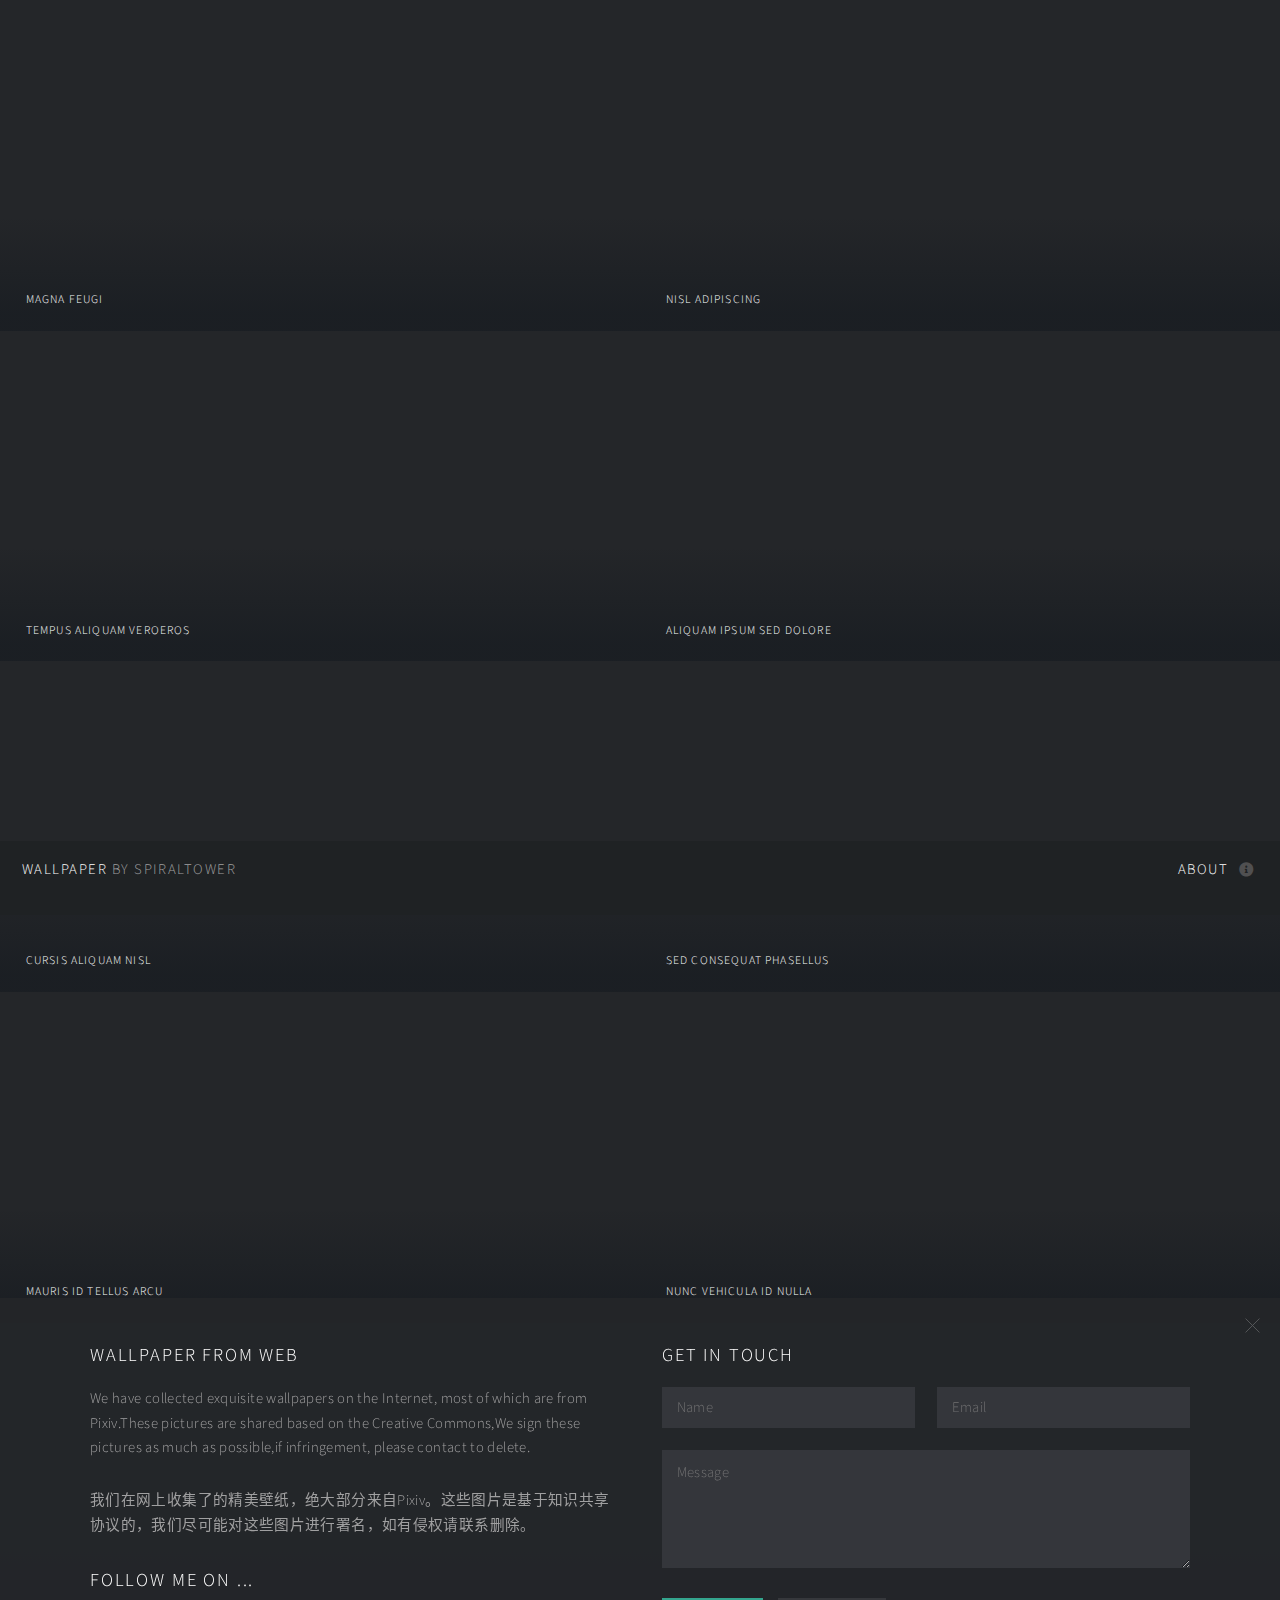
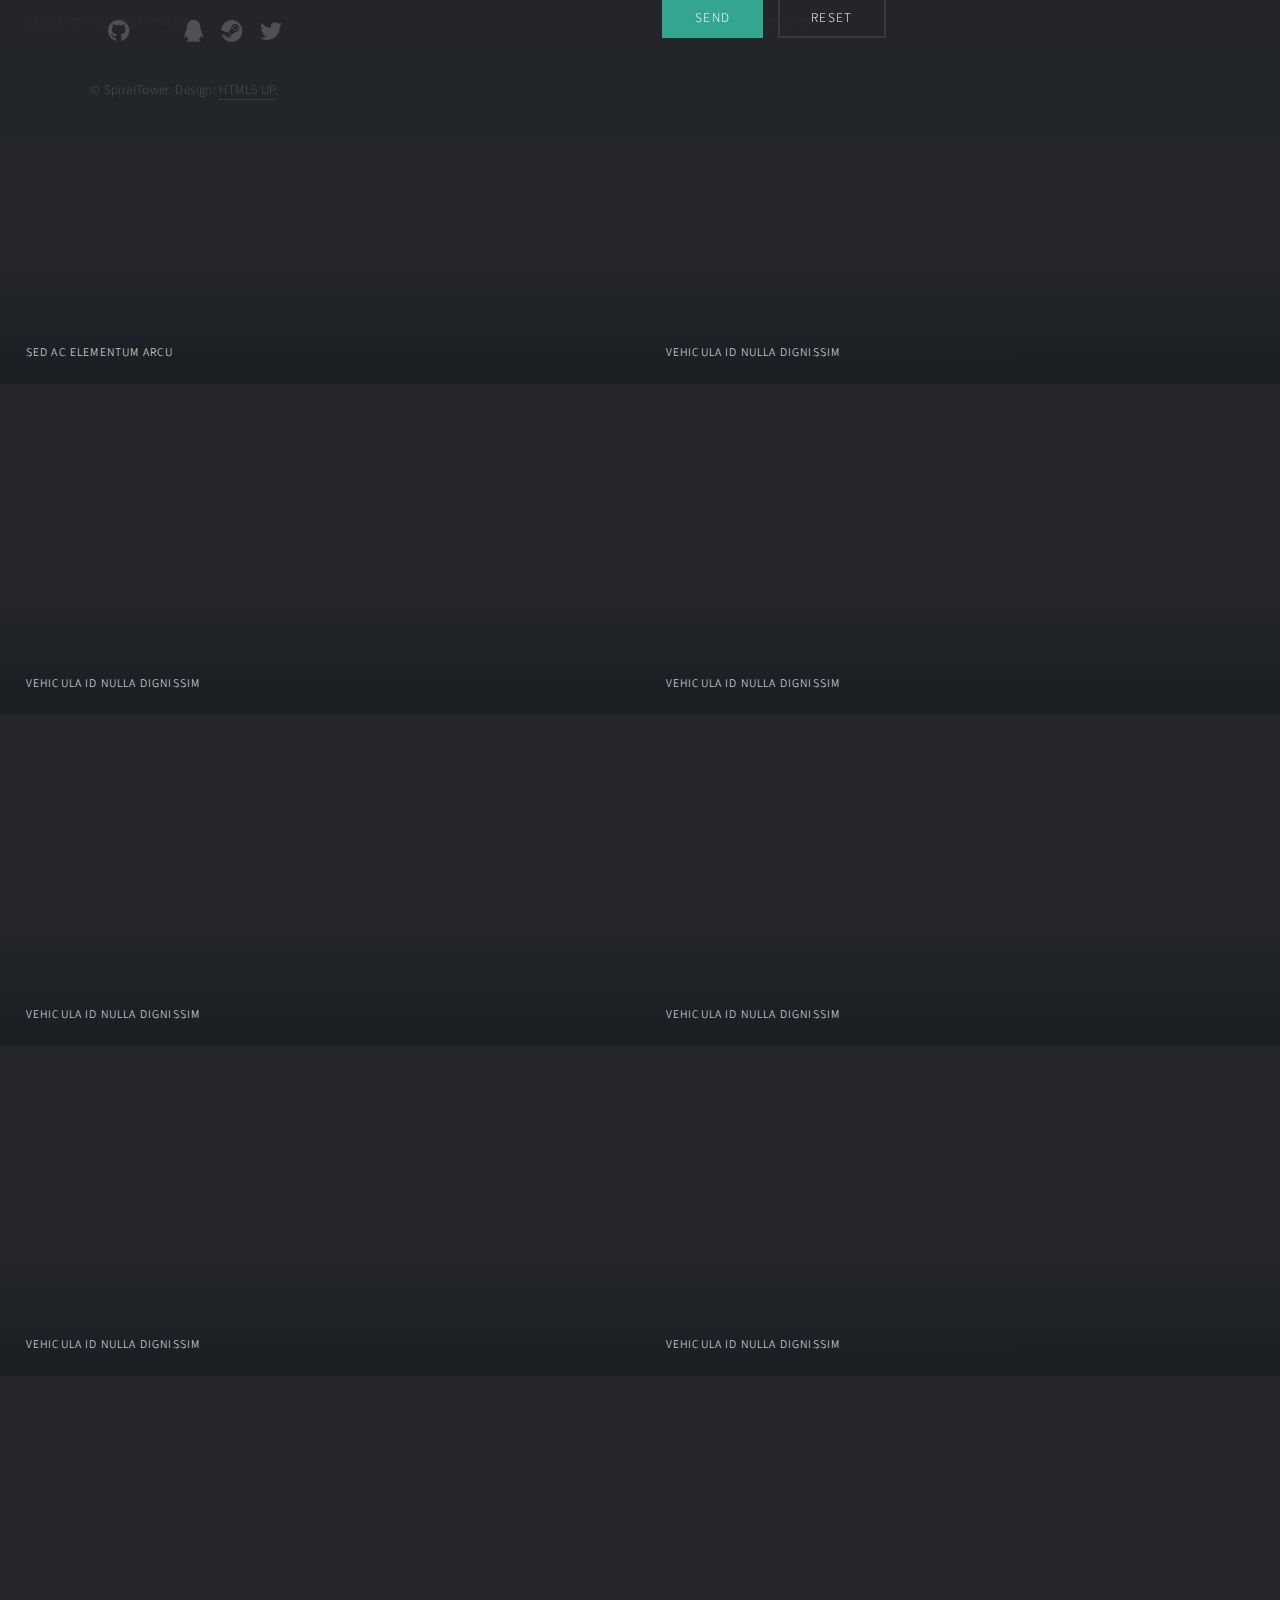
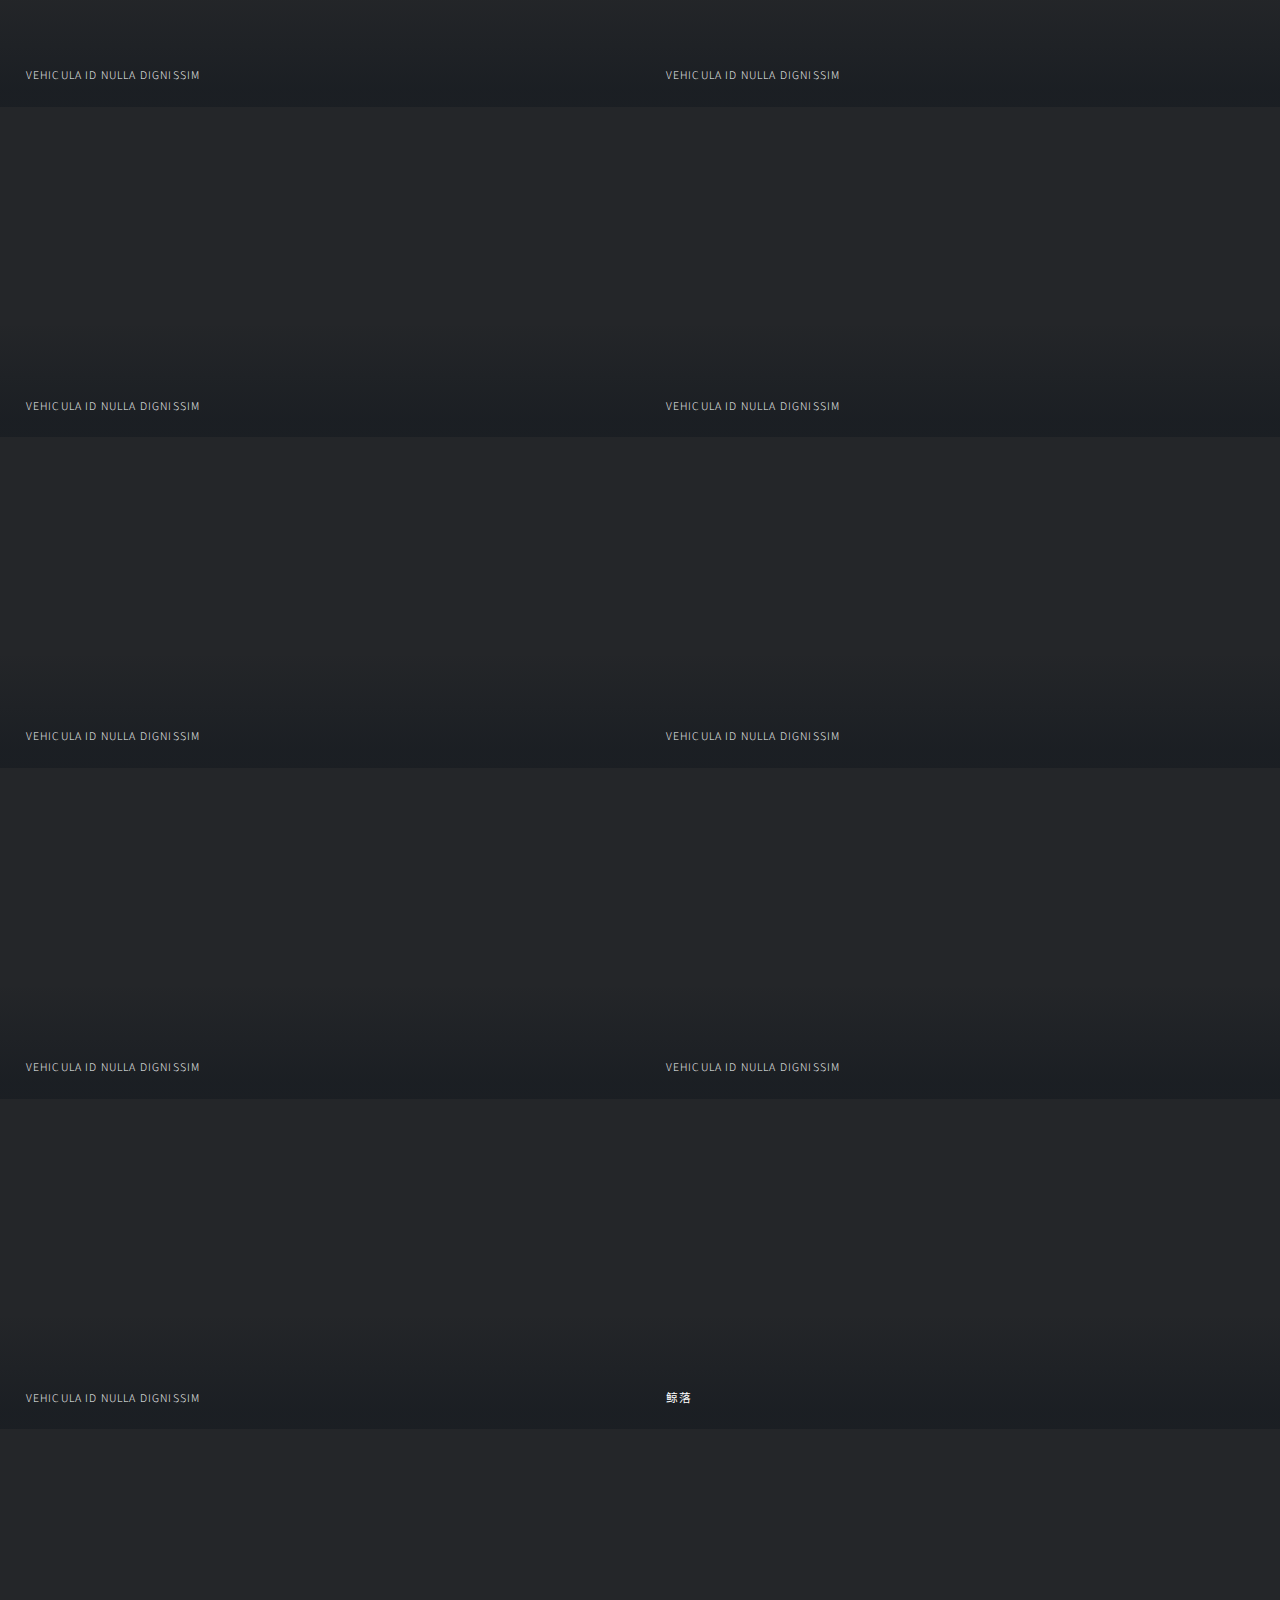
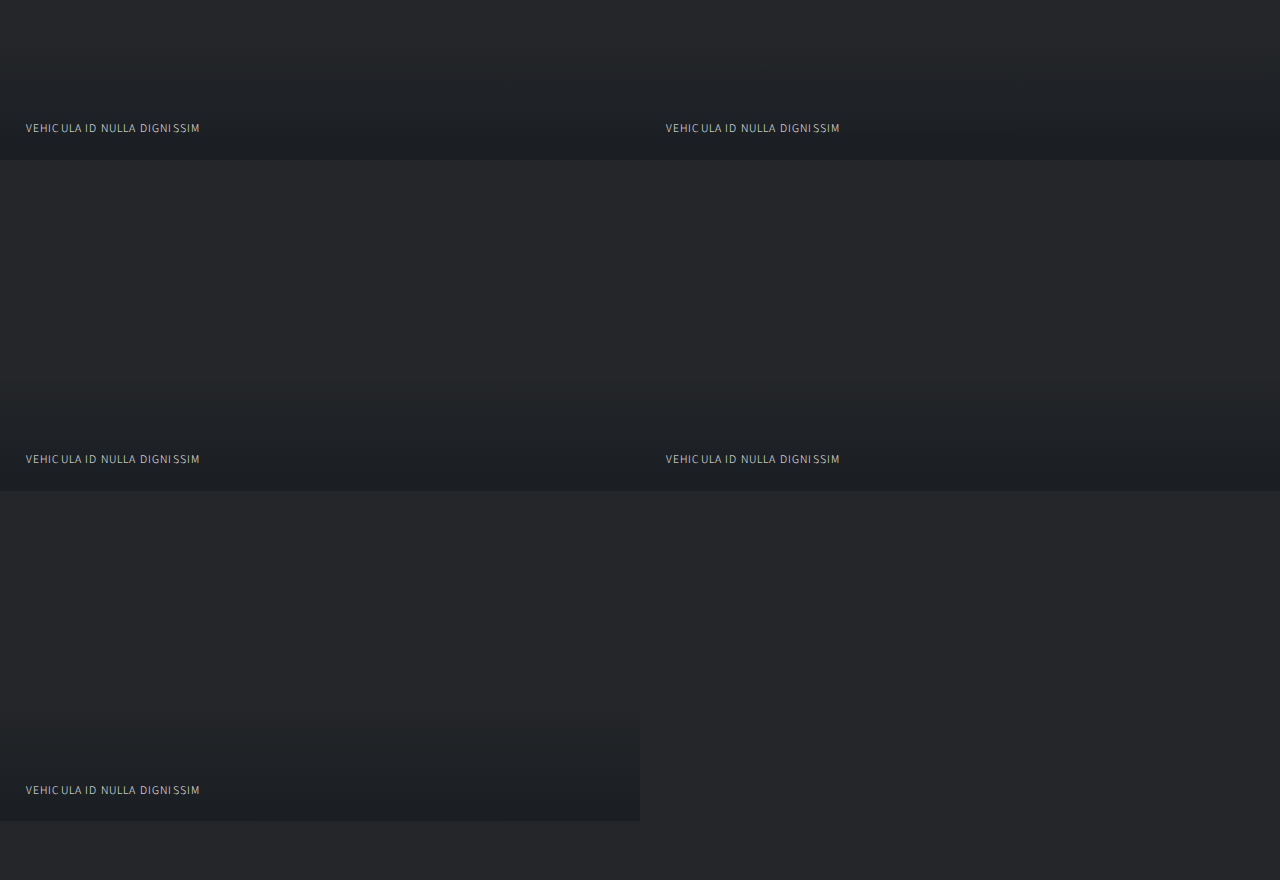
==== commit a04951a0: "blog" ====
--- a/blog/index.html
+++ b/blog/index.html
@@ -1,16 +1,28 @@
 <!DOCTYPE HTML>
-<!--
-	Multiverse by HTML5 UP
-	html5up.net | @ajlkn
-	Free for personal and commercial use under the CCA 3.0 license (html5up.net/license)
--->
 <html>
 	<head>
-		<title>Multiverse by HTML5 UP</title>
+		<html lang="zh-CN">
+	<title>Wallpaper</title>
 		<meta charset="utf-8" />
 		<meta name="viewport" content="width=device-width, initial-scale=1, user-scalable=no" />
 		<link rel="stylesheet" href="assets/css/main.css" />
-		<noscript><link rel="stylesheet" href="assets/css/noscript.css" /></noscript>
+		<link rel="stylesheet" href="assets/css/iconfont.css">
+		<noscript><link rel="stylesheet" href="assets/css/noscript.css" />
+		<style type="text/css">
+		a:link {
+	text-decoration: none;
+}
+a:visited {
+	text-decoration: none;
+}
+a:hover {
+	text-decoration: underline;
+}
+a:active {
+	text-decoration: none;
+}
+        </style>
+		</noscript>
 	</head>
 	<body class="is-preload">
 
@@ -31,7 +43,7 @@
 					<div id="main">
 						<article class="thumb">
 							<a href="http://r.photo.store.qq.com/psc?/V52MZ2Fv3LJxue2J4ZY44XIhSx1QPFJP/TmEUgtj9EK6.7V8ajmQrEOg3uxMDwQWZbXDlYATeJa4A8CDwWQT85sZiuKRvM3dEod9VHTdl7PwcKLFqloCAvUjxs.GRpYXOXWvMCmYNDis!/r" class="image"><img src="http://r.photo.store.qq.com/psc?/V52MZ2Fv3LJxue2J4ZY44XIhSx0XW6YE/TmEUgtj9EK6.7V8ajmQrEBvVKdvj2LIh3U.4hUKESF613q*Xr84xxLpfknUHm2JbevxhbNNRppMqILQSXsZV94dGYKw3*FeFr*N6pNmOeTs!/r" alt="" /></a>
-							<h2>Magna feugiat lorem</h2>
+							<h2>Magna feugi</h2>
 							<p>Nunc blandit nisi ligula magna sodales lectus elementum non. Integer id venenatis velit.</p>
 						</article>
 						<article class="thumb">
@@ -166,8 +178,8 @@
 						</article>
 						<article class="thumb">
 							<a href="http://r.photo.store.qq.com/psc?/V52MZ2Fv3LJxue2J4ZY44XIhSx1QPFJP/TmEUgtj9EK6.7V8ajmQrEFeGzPYmVNsMPdl.eMLzpjjqNUEsxKBLblJvFQ2ZANZ0sClMiRJqlKDVz*lc2NpPvPmZmgAOt4qXKAkPpjpAvOk!/r" class="image"><img src="http://r.photo.store.qq.com/psc?/V52MZ2Fv3LJxue2J4ZY44XIhSx0XW6YE/TmEUgtj9EK6.7V8ajmQrEEfYcXm1FWQzRjbJPnSDIpLbrxHwKP.Tl*fzsqeJbSYAkG38UYxL9expULUTNW4Uz65DWm.OxrGX.Xmx2haQn0c!/r" alt="" /></a>
-							<h2>Vehicula id nulla dignissim</h2>
-							<p>Nunc blandit nisi ligula magna sodales lectus elementum non. Integer id venenatis velit.</p>
+						  <h2>鲸落</h2>
+							<p>&copy;画师JW <a href="//www.pixiv.net/users/33558705">Pixiv</a>链接</p>
 						</article>
 						<article class="thumb">
 							<a href="http://r.photo.store.qq.com/psc?/V52MZ2Fv3LJxue2J4ZY44XIhSx1QPFJP/TmEUgtj9EK6.7V8ajmQrEPyS31r21u73GKRZitDbc.4mi.MDRucHmXvynFsXYqAXS*pzZ7eg1C7SJEQ.oOHSmAzIz7mY4HTn*Bw7mboT1YI!/r" class="image"><img src="http://r.photo.store.qq.com/psc?/V52MZ2Fv3LJxue2J4ZY44XIhSx0XW6YE/TmEUgtj9EK6.7V8ajmQrEJJVk9UZOVtFIR..BicSoXGLlnwKO0Dgn5SEH5RJ*IMGaRWzmSkFJ9UoHPw9fOMeXjBFVR.l1v6HVok2.Siuq2E!/r" alt="" /></a>
@@ -203,22 +215,24 @@
 						<div class="inner split">
 							<div>
 								<section>
-									<h2>Magna feugiat sed adipiscing</h2>
-									<p>Nulla consequat, ex ut suscipit rutrum, mi dolor tincidunt erat, et scelerisque turpis ipsum eget quis orci mattis aliquet. Maecenas fringilla et ante at lorem et ipsum. Dolor nulla eu bibendum sapien. Donec non pharetra dui. Nulla consequat, ex ut suscipit rutrum, mi dolor tincidunt erat, et scelerisque turpis ipsum.</p>
+									<h2>Wallpaper from web</h2>
+									<p>We have collected exquisite wallpapers on the Internet, most of which are from Pixiv.These pictures are shared based on the Creative Commons,We sign these pictures as much as possible,if infringement, please contact to delete.</p>
+								  <p>我们在网上收集了的精美壁纸，绝大部分来自Pixiv。这些图片是基于知识共享协议的，我们尽可能对这些图片进行署名，如有侵权请联系删除。</p>
 								</section>
 								<section>
 									<h2>Follow me on ...</h2>
 									<ul class="icons">
-										<li><a href="#" class="icon brands fa-twitter"><span class="label">Twitter</span></a></li>
-										<li><a href="#" class="icon brands fa-facebook-f"><span class="label">Facebook</span></a></li>
-										<li><a href="#" class="icon brands fa-instagram"><span class="label">Instagram</span></a></li>
-										<li><a href="#" class="icon brands fa-github"><span class="label">GitHub</span></a></li>
-										<li><a href="#" class="icon brands fa-dribbble"><span class="label">Dribbble</span></a></li>
-										<li><a href="#" class="icon brands fa-linkedin-in"><span class="label">LinkedIn</span></a></li>
+										<li><a href="//space.bilibili.com/415845128" class="icon brands fa-BILIBILI_LOGO"><span class="label">bilibili</span></a></li>
+										<li><a href="//github.com/SpiralTower" class="icon brands fa-github"><span class="label">GitHub</span></a></li>
+										<li><a href="//gitee.com/SpiralTower" class="icon brands fa-gitee-cricle"><span class="label">Gitee</span></a></li>
+										<li><a href="//www.zhihu.com/people/spiraltower" class="icon brands fa-zhihu-1"><span class="label">知乎</span></a></li>
+										<li><a href="tencent://message/?uin=qq392033237&Site=Sambow&Menu=yes" class="icon brands fa-qq"><span class="label">QQ</span></a></li>
+										<li><a href="//steamcommunity.com/profiles/76561199098246886/" class="icon brands fa-steam"><span class="label">Steam</span></a></li>
+										<li><a href="//twitter.com/CHNSpiralTower" class="icon brands fa-twitter"><span class="label">Twitter</span></a></li>
 									</ul>
 								</section>
 								<p class="copyright">
-									&copy; Unttled. Design: <a href="http://html5up.net">HTML5 UP</a>.
+									&copy; SpiralTower. Design: <a href="//html5up.net">HTML5 UP</a>.
 								</p>
 							</div>
 							<div>
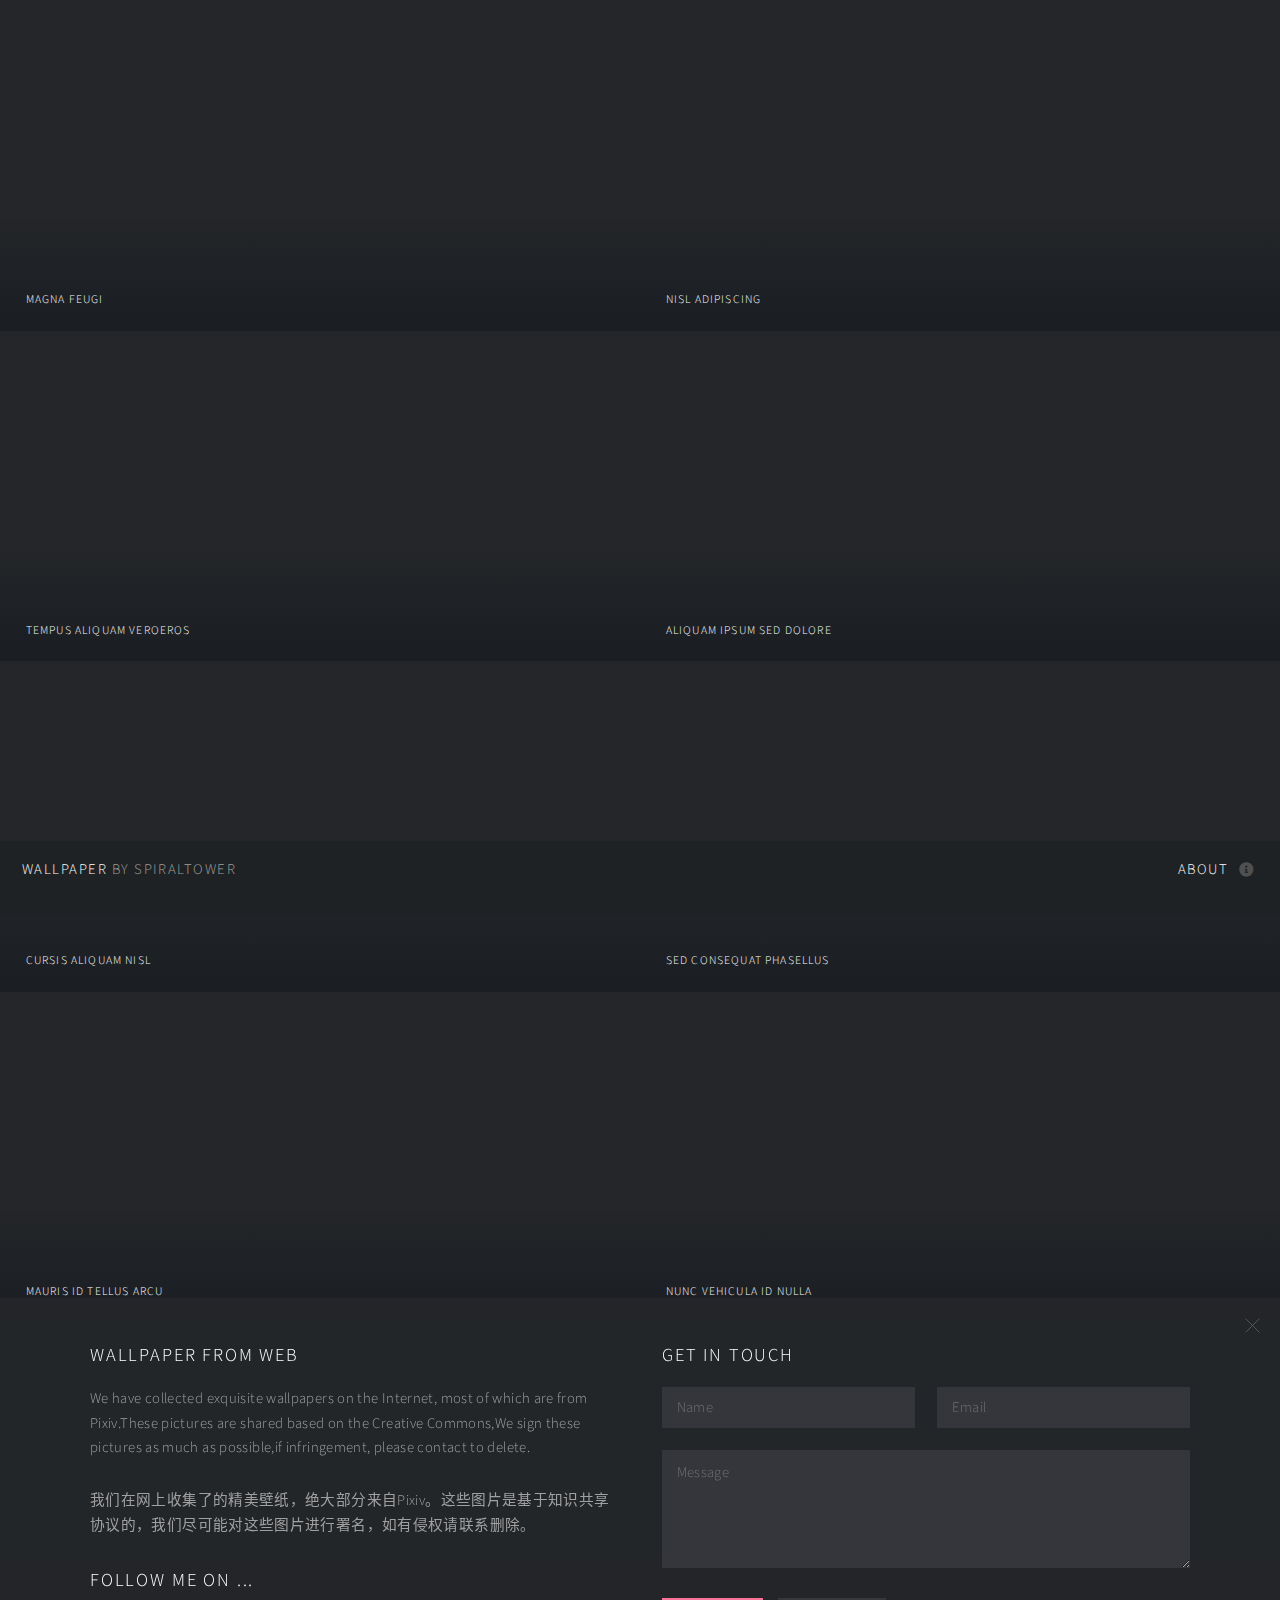
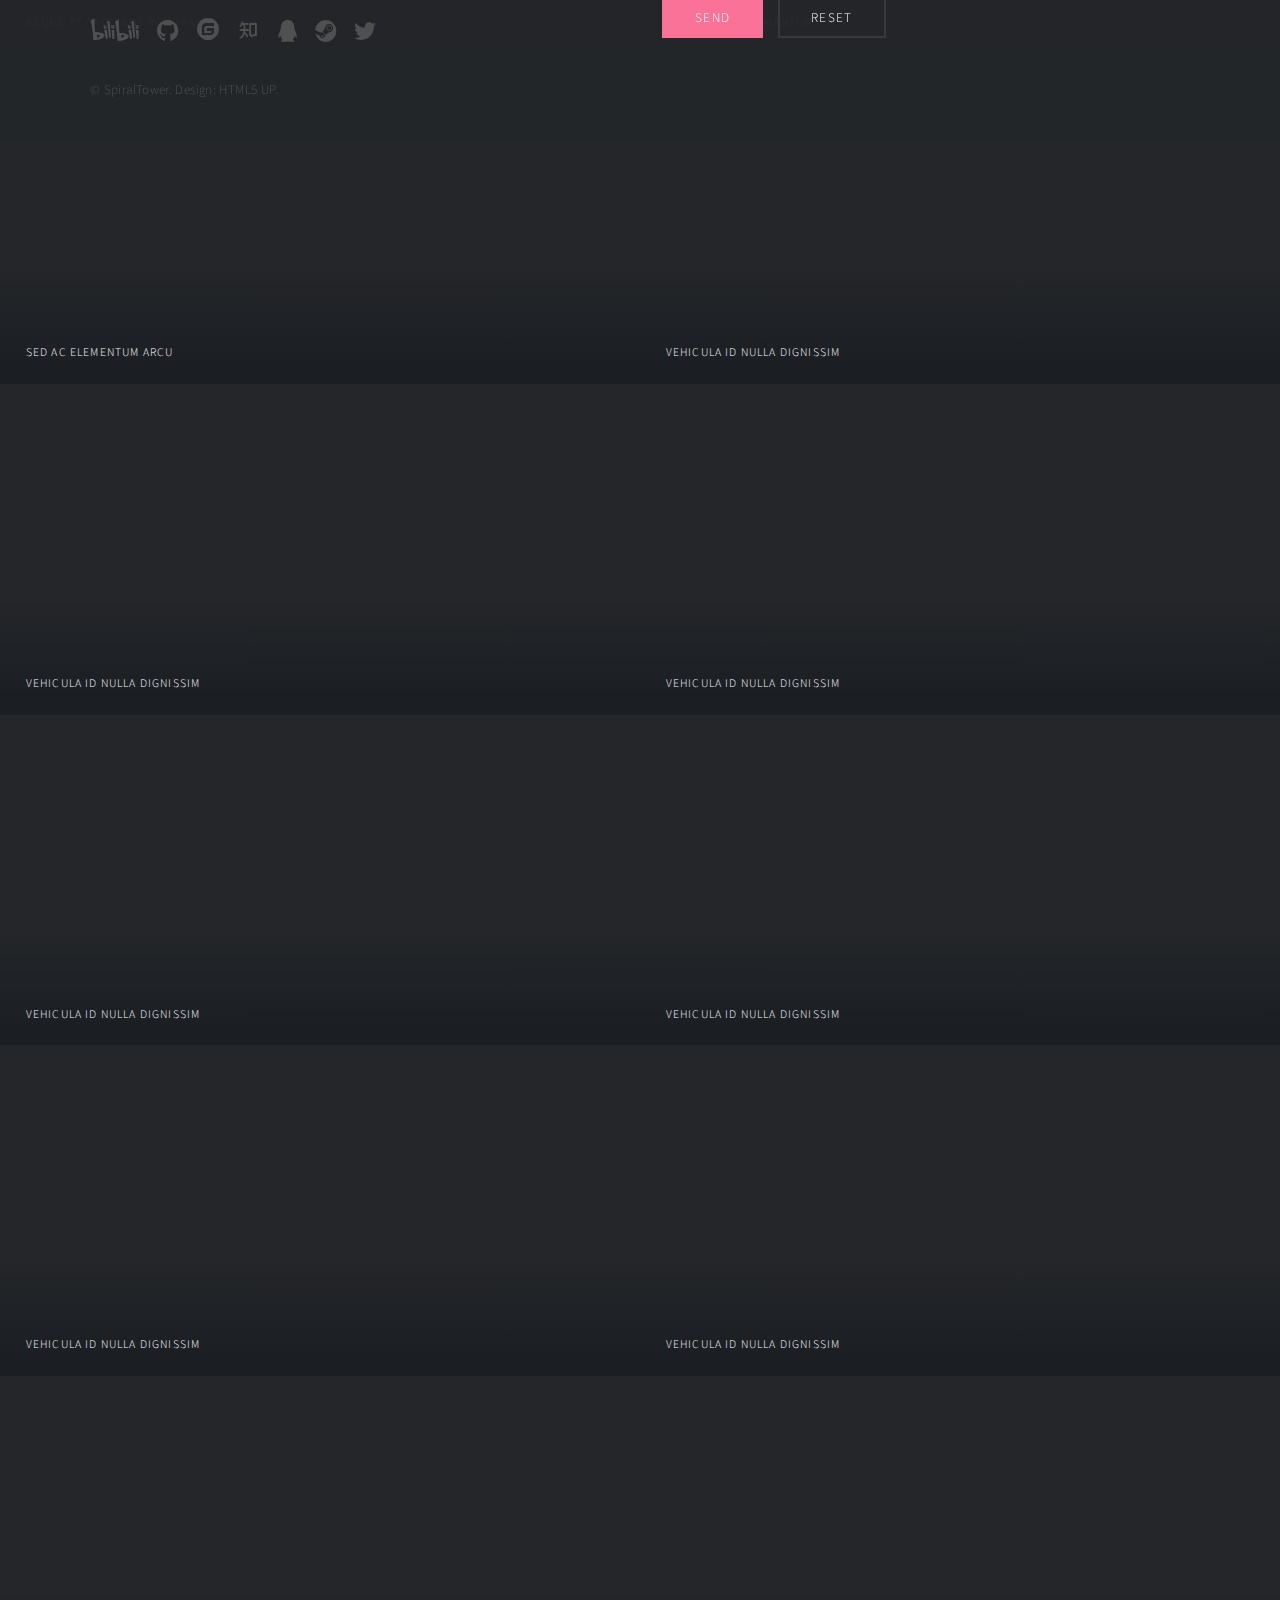
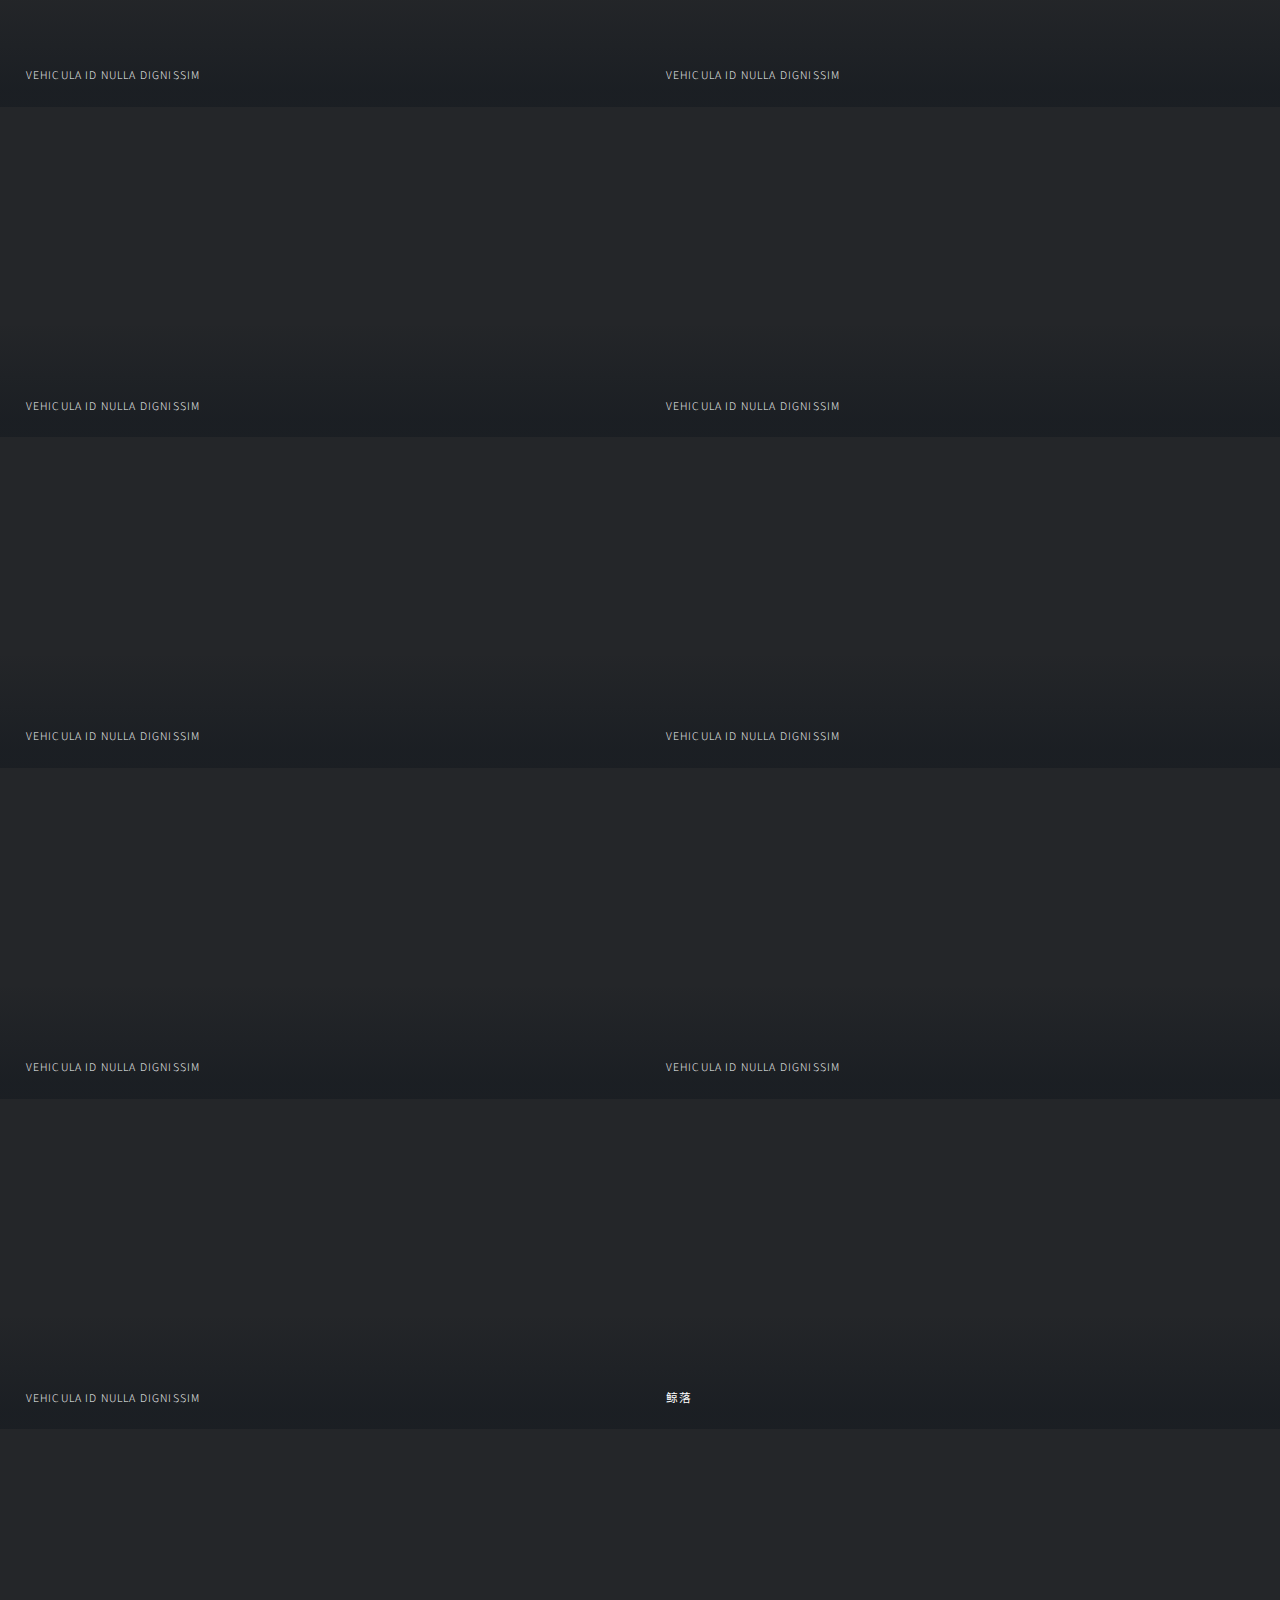
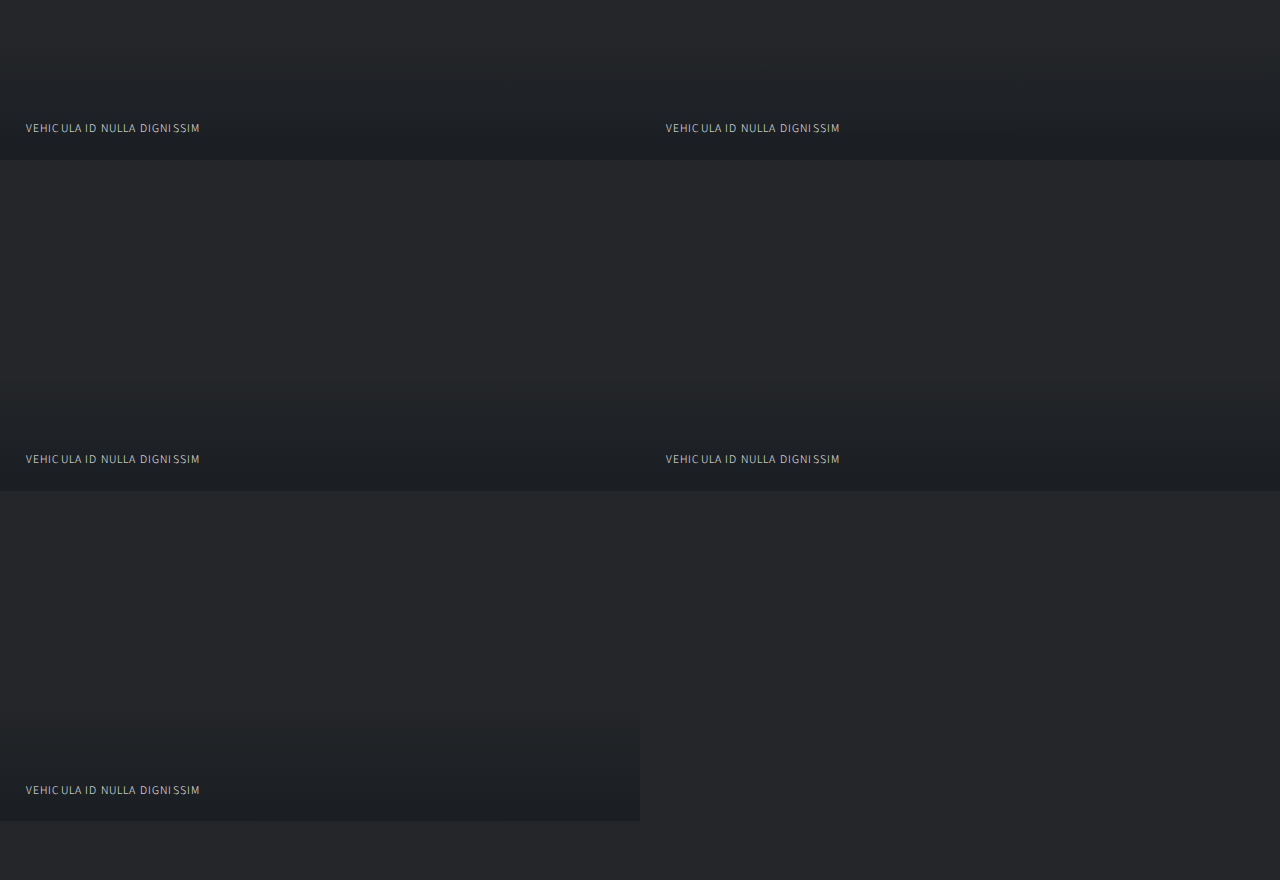
==== commit b9ef4a90: "Update index.html" ====
--- a/blog/index.html
+++ b/blog/index.html
@@ -226,7 +226,7 @@
 										<li><a href="//github.com/SpiralTower" class="icon brands fa-github"><span class="label">GitHub</span></a></li>
 										<li><a href="//gitee.com/SpiralTower" class="icon brands fa-gitee-cricle"><span class="label">Gitee</span></a></li>
 										<li><a href="//www.zhihu.com/people/spiraltower" class="icon brands fa-zhihu-1"><span class="label">知乎</span></a></li>
-										<li><a href="tencent://message/?uin=qq392033237&Site=Sambow&Menu=yes" class="icon brands fa-qq"><span class="label">QQ</span></a></li>
+										<li><a href="http://wpa.qq.com/msgrd?v=3&uin=392033237&site=qq&menu=yes" class="icon brands fa-qq"><span class="label">QQ</span></a></li>
 										<li><a href="//steamcommunity.com/profiles/76561199098246886/" class="icon brands fa-steam"><span class="label">Steam</span></a></li>
 										<li><a href="//twitter.com/CHNSpiralTower" class="icon brands fa-twitter"><span class="label">Twitter</span></a></li>
 									</ul>
@@ -271,4 +271,4 @@
 			<script src="assets/js/main.js"></script>
 
 	</body>
-</html>+</html>
--- a/blog/assets/css/main.css
+++ b/blog/assets/css/main.css
@@ -1,2050 +1,2056 @@
-@import url(fontawesome-all.min.css);
-@import url("https://fonts.googleapis.com/css?family=Source+Sans+Pro:300,300italic,400,400italic");
-
-/*
-	Multiverse by HTML5 UP
-	html5up.net | @ajlkn
-	Free for personal and commercial use under the CCA 3.0 license (html5up.net/license)
-*/
-
-@-moz-keyframes spinner {
-	0% {
-		-moz-transform: rotate(0deg);
-		-webkit-transform: rotate(0deg);
-		-ms-transform: rotate(0deg);
-		transform: rotate(0deg);
-	}
-
-	100% {
-		-moz-transform: rotate(359deg);
-		-webkit-transform: rotate(359deg);
-		-ms-transform: rotate(359deg);
-		transform: rotate(359deg);
-	}
-}
-
-@-webkit-keyframes spinner {
-	0% {
-		-moz-transform: rotate(0deg);
-		-webkit-transform: rotate(0deg);
-		-ms-transform: rotate(0deg);
-		transform: rotate(0deg);
-	}
-
-	100% {
-		-moz-transform: rotate(359deg);
-		-webkit-transform: rotate(359deg);
-		-ms-transform: rotate(359deg);
-		transform: rotate(359deg);
-	}
-}
-
-@-ms-keyframes spinner {
-	0% {
-		-moz-transform: rotate(0deg);
-		-webkit-transform: rotate(0deg);
-		-ms-transform: rotate(0deg);
-		transform: rotate(0deg);
-	}
-
-	100% {
-		-moz-transform: rotate(359deg);
-		-webkit-transform: rotate(359deg);
-		-ms-transform: rotate(359deg);
-		transform: rotate(359deg);
-	}
-}
-
-@keyframes spinner {
-	0% {
-		-moz-transform: rotate(0deg);
-		-webkit-transform: rotate(0deg);
-		-ms-transform: rotate(0deg);
-		transform: rotate(0deg);
-	}
-
-	100% {
-		-moz-transform: rotate(359deg);
-		-webkit-transform: rotate(359deg);
-		-ms-transform: rotate(359deg);
-		transform: rotate(359deg);
-	}
-}
-
-html, body, div, span, applet, object,
-iframe, h1, h2, h3, h4, h5, h6, p, blockquote,
-pre, a, abbr, acronym, address, big, cite,
-code, del, dfn, em, img, ins, kbd, q, s, samp,
-small, strike, strong, sub, sup, tt, var, b,
-u, i, center, dl, dt, dd, ol, ul, li, fieldset,
-form, label, legend, table, caption, tbody,
-tfoot, thead, tr, th, td, article, aside,
-canvas, details, embed, figure, figcaption,
-footer, header, hgroup, menu, nav, output, ruby,
-section, summary, time, mark, audio, video {
-	margin: 0;
-	padding: 0;
-	border: 0;
-	font-size: 100%;
-	font: inherit;
-	vertical-align: baseline;}
-
-article, aside, details, figcaption, figure,
-footer, header, hgroup, menu, nav, section {
-	display: block;}
-
-body {
-	line-height: 1;
-}
-
-ol, ul {
-	list-style: none;
-}
-
-blockquote, q {
-	quotes: none;
-}
-
-	blockquote:before, blockquote:after, q:before, q:after {
-		content: '';
-		content: none;
-	}
-
-table {
-	border-collapse: collapse;
-	border-spacing: 0;
-}
-
-body {
-	-webkit-text-size-adjust: none;
-}
-
-mark {
-	background-color: transparent;
-	color: inherit;
-}
-
-input::-moz-focus-inner {
-	border: 0;
-	padding: 0;
-}
-
-input, select, textarea {
-	-moz-appearance: none;
-	-webkit-appearance: none;
-	-ms-appearance: none;
-	appearance: none;
-}
-
-/* Basic */
-
-	@-ms-viewport {
-		width: device-width;
-	}
-
-	body {
-		-ms-overflow-style: scrollbar;
-	}
-
-	@media screen and (max-width: 480px) {
-
-		html, body {
-			min-width: 320px;
-		}
-
-	}
-
-	html {
-		box-sizing: border-box;
-	}
-
-	*, *:before, *:after {
-		box-sizing: inherit;
-	}
-
-	body {
-		background: #242629;
-	}
-
-		body.is-preload *, body.is-preload *:before, body.is-preload *:after {
-			-moz-animation: none !important;
-			-webkit-animation: none !important;
-			-ms-animation: none !important;
-			animation: none !important;
-			-moz-transition: none !important;
-			-webkit-transition: none !important;
-			-ms-transition: none !important;
-			transition: none !important;
-		}
-
-		body.is-resizing *, body.is-resizing *:before, body.is-resizing *:after {
-			-moz-animation: none !important;
-			-webkit-animation: none !important;
-			-ms-animation: none !important;
-			animation: none !important;
-			-moz-transition: none !important;
-			-webkit-transition: none !important;
-			-ms-transition: none !important;
-			transition: none !important;
-		}
-
-/* Type */
-
-	body, input, select, textarea {
-		color: #a0a0a1;
-		font-family: "Source Sans Pro", Helvetica, sans-serif;
-		font-size: 15pt;
-		font-weight: 300;
-		letter-spacing: 0.025em;
-		line-height: 1.65;
-	}
-
-		@media screen and (max-width: 1680px) {
-
-			body, input, select, textarea {
-				font-size: 11pt;
-			}
-
-		}
-
-	a {
-		-moz-transition: color 0.2s ease-in-out, border-bottom-color 0.2s ease-in-out;
-		-webkit-transition: color 0.2s ease-in-out, border-bottom-color 0.2s ease-in-out;
-		-ms-transition: color 0.2s ease-in-out, border-bottom-color 0.2s ease-in-out;
-		transition: color 0.2s ease-in-out, border-bottom-color 0.2s ease-in-out;
-		border-bottom: dotted 1px;
-		color: #34a58e;
-		text-decoration: none;
-	}
-
-		a:hover {
-			border-bottom-color: transparent;
-			color: #34a58e !important;
-		}
-
-	strong, b {
-		color: #ffffff;
-		font-weight: 300;
-	}
-
-	em, i {
-		font-style: italic;
-	}
-
-	p {
-		margin: 0 0 2em 0;
-	}
-
-	h1, h2, h3, h4, h5, h6 {
-		color: #ffffff;
-		font-weight: 300;
-		letter-spacing: 0.1em;
-		line-height: 1.5;
-		margin: 0 0 1em 0;
-		text-transform: uppercase;
-	}
-
-		h1 a, h2 a, h3 a, h4 a, h5 a, h6 a {
-			color: inherit;
-			text-decoration: none;
-		}
-
-	h1 {
-		font-size: 2em;
-	}
-
-	h2 {
-		font-size: 1.25em;
-	}
-
-	h3 {
-		font-size: 1.1em;
-	}
-
-	h4 {
-		font-size: 1em;
-	}
-
-	h5 {
-		font-size: 0.9em;
-	}
-
-	h6 {
-		font-size: 0.7em;
-	}
-
-	@media screen and (max-width: 736px) {
-
-		h2 {
-			font-size: 1em;
-		}
-
-		h3 {
-			font-size: 0.9em;
-		}
-
-		h4 {
-			font-size: 0.8em;
-		}
-
-		h5 {
-			font-size: 0.7em;
-		}
-
-		h6 {
-			font-size: 0.7em;
-		}
-
-	}
-
-	sub {
-		font-size: 0.8em;
-		position: relative;
-		top: 0.5em;
-	}
-
-	sup {
-		font-size: 0.8em;
-		position: relative;
-		top: -0.5em;
-	}
-
-	blockquote {
-		border-left: 4px #36383c;
-		font-style: italic;
-		margin: 0 0 2em 0;
-		padding: 0.5em 0 0.5em 2em;
-	}
-
-	code {
-		background: #34363b;
-		border: solid 1px #36383c;
-		font-family: "Courier New", monospace;
-		font-size: 0.9em;
-		margin: 0 0.25em;
-		padding: 0.25em 0.65em;
-	}
-
-	pre {
-		-webkit-overflow-scrolling: touch;
-		font-family: "Courier New", monospace;
-		font-size: 0.9em;
-		margin: 0 0 2em 0;
-	}
-
-		pre code {
-			display: block;
-			line-height: 1.75;
-			padding: 1em 1.5em;
-			overflow-x: auto;
-		}
-
-	hr {
-		border: 0;
-		border-bottom: solid 1px #36383c;
-		margin: 2em 0;
-	}
-
-		hr.major {
-			margin: 3em 0;
-		}
-
-	.align-left {
-		text-align: left;
-	}
-
-	.align-center {
-		text-align: center;
-	}
-
-	.align-right {
-		text-align: right;
-	}
-
-/* Button */
-
-	input[type="submit"],
-	input[type="reset"],
-	input[type="button"],
-	button,
-	.button {
-		-moz-appearance: none;
-		-webkit-appearance: none;
-		-ms-appearance: none;
-		appearance: none;
-		-moz-transition: background-color 0.2s ease-in-out, box-shadow 0.2s ease-in-out, color 0.2s ease-in-out;
-		-webkit-transition: background-color 0.2s ease-in-out, box-shadow 0.2s ease-in-out, color 0.2s ease-in-out;
-		-ms-transition: background-color 0.2s ease-in-out, box-shadow 0.2s ease-in-out, color 0.2s ease-in-out;
-		transition: background-color 0.2s ease-in-out, box-shadow 0.2s ease-in-out, color 0.2s ease-in-out;
-		background-color: transparent;
-		border: 0;
-		border-radius: 0;
-		box-shadow: inset 0 0 0 2px #36383c;
-		color: #ffffff !important;
-		cursor: pointer;
-		display: inline-block;
-		font-size: 0.9em;
-		font-weight: 300;
-		height: 3.05556em;
-		letter-spacing: 0.1em;
-		line-height: 3.05556em;
-		padding: 0 2.5em;
-		text-align: center;
-		text-decoration: none;
-		text-transform: uppercase;
-		white-space: nowrap;
-	}
-
-		input[type="submit"]:hover,
-		input[type="reset"]:hover,
-		input[type="button"]:hover,
-		button:hover,
-		.button:hover {
-			box-shadow: inset 0 0 0 2px #34a58e;
-			color: #34a58e !important;
-		}
-
-			input[type="submit"]:hover:active,
-			input[type="reset"]:hover:active,
-			input[type="button"]:hover:active,
-			button:hover:active,
-			.button:hover:active {
-				background-color: rgba(52, 165, 142, 0.15);
-				color: #34a58e !important;
-			}
-
-		input[type="submit"].icon,
-		input[type="reset"].icon,
-		input[type="button"].icon,
-		button.icon,
-		.button.icon {
-			padding-left: 1.35em;
-		}
-
-			input[type="submit"].icon:before,
-			input[type="reset"].icon:before,
-			input[type="button"].icon:before,
-			button.icon:before,
-			.button.icon:before {
-				margin-right: 0.5em;
-			}
-
-		input[type="submit"].fit,
-		input[type="reset"].fit,
-		input[type="button"].fit,
-		button.fit,
-		.button.fit {
-			width: 100%;
-		}
-
-		input[type="submit"].small,
-		input[type="reset"].small,
-		input[type="button"].small,
-		button.small,
-		.button.small {
-			font-size: 0.8em;
-		}
-
-		input[type="submit"].large,
-		input[type="reset"].large,
-		input[type="button"].large,
-		button.large,
-		.button.large {
-			font-size: 1.35em;
-		}
-
-		input[type="submit"].primary,
-		input[type="reset"].primary,
-		input[type="button"].primary,
-		button.primary,
-		.button.primary {
-			background-color: #34a58e;
-			box-shadow: none;
-		}
-
-			input[type="submit"].primary:hover,
-			input[type="reset"].primary:hover,
-			input[type="button"].primary:hover,
-			button.primary:hover,
-			.button.primary:hover {
-				background-color: #47c5ab;
-				color: #ffffff !important;
-			}
-
-				input[type="submit"].primary:hover:active,
-				input[type="reset"].primary:hover:active,
-				input[type="button"].primary:hover:active,
-				button.primary:hover:active,
-				.button.primary:hover:active {
-					background-color: #287e6d;
-				}
-
-		input[type="submit"].disabled, input[type="submit"]:disabled,
-		input[type="reset"].disabled,
-		input[type="reset"]:disabled,
-		input[type="button"].disabled,
-		input[type="button"]:disabled,
-		button.disabled,
-		button:disabled,
-		.button.disabled,
-		.button:disabled {
-			pointer-events: none;
-			opacity: 0.35;
-		}
-
-/* Form */
-
-	form {
-		margin: 0 0 2em 0;
-	}
-
-		form > :last-child {
-			margin-bottom: 0;
-		}
-
-		form > .fields {
-			display: -moz-flex;
-			display: -webkit-flex;
-			display: -ms-flex;
-			display: flex;
-			-moz-flex-wrap: wrap;
-			-webkit-flex-wrap: wrap;
-			-ms-flex-wrap: wrap;
-			flex-wrap: wrap;
-			width: calc(100% + 3em);
-			margin: -1.5em 0 2em -1.5em;
-		}
-
-			form > .fields > .field {
-				-moz-flex-grow: 0;
-				-webkit-flex-grow: 0;
-				-ms-flex-grow: 0;
-				flex-grow: 0;
-				-moz-flex-shrink: 0;
-				-webkit-flex-shrink: 0;
-				-ms-flex-shrink: 0;
-				flex-shrink: 0;
-				padding: 1.5em 0 0 1.5em;
-				width: calc(100% - 1.5em);
-			}
-
-				form > .fields > .field.half {
-					width: calc(50% - 0.75em);
-				}
-
-				form > .fields > .field.third {
-					width: calc(100%/3 - 0.5em);
-				}
-
-				form > .fields > .field.quarter {
-					width: calc(25% - 0.375em);
-				}
-
-		@media screen and (max-width: 736px) {
-
-			form > .fields {
-				width: calc(100% + 3em);
-				margin: -1.5em 0 2em -1.5em;
-			}
-
-				form > .fields > .field {
-					padding: 1.5em 0 0 1.5em;
-					width: calc(100% - 1.5em);
-				}
-
-					form > .fields > .field.half {
-						width: calc(100% - 1.5em);
-					}
-
-					form > .fields > .field.third {
-						width: calc(100% - 1.5em);
-					}
-
-					form > .fields > .field.quarter {
-						width: calc(100% - 1.5em);
-					}
-
-		}
-
-	label {
-		color: #ffffff;
-		display: block;
-		font-size: 0.9em;
-		font-weight: 300;
-		margin: 0 0 1em 0;
-	}
-
-	input[type="text"],
-	input[type="password"],
-	input[type="email"],
-	input[type="tel"],
-	input[type="search"],
-	input[type="url"],
-	select,
-	textarea {
-		-moz-appearance: none;
-		-webkit-appearance: none;
-		-ms-appearance: none;
-		appearance: none;
-		background: #34363b;
-		border: 0;
-		border-radius: 0;
-		color: #a0a0a1;
-		display: block;
-		outline: 0;
-		padding: 0 1em;
-		text-decoration: none;
-		width: 100%;
-	}
-
-		input[type="text"]:invalid,
-		input[type="password"]:invalid,
-		input[type="email"]:invalid,
-		input[type="tel"]:invalid,
-		input[type="search"]:invalid,
-		input[type="url"]:invalid,
-		select:invalid,
-		textarea:invalid {
-			box-shadow: none;
-		}
-
-		input[type="text"]:focus,
-		input[type="password"]:focus,
-		input[type="email"]:focus,
-		input[type="tel"]:focus,
-		input[type="search"]:focus,
-		input[type="url"]:focus,
-		select:focus,
-		textarea:focus {
-			box-shadow: inset 0 0 0 2px #34a58e;
-		}
-
-	select {
-		background-image: url("data:image/svg+xml;charset=utf8,%3Csvg xmlns='http://www.w3.org/2000/svg' width='40' height='40' preserveAspectRatio='none' viewBox='0 0 40 40'%3E%3Cpath d='M9.4,12.3l10.4,10.4l10.4-10.4c0.2-0.2,0.5-0.4,0.9-0.4c0.3,0,0.6,0.1,0.9,0.4l3.3,3.3c0.2,0.2,0.4,0.5,0.4,0.9 c0,0.4-0.1,0.6-0.4,0.9L20.7,31.9c-0.2,0.2-0.5,0.4-0.9,0.4c-0.3,0-0.6-0.1-0.9-0.4L4.3,17.3c-0.2-0.2-0.4-0.5-0.4-0.9 c0-0.4,0.1-0.6,0.4-0.9l3.3-3.3c0.2-0.2,0.5-0.4,0.9-0.4S9.1,12.1,9.4,12.3z' fill='%2336383c' /%3E%3C/svg%3E");
-		background-size: 1.25rem;
-		background-repeat: no-repeat;
-		background-position: calc(100% - 1rem) center;
-		height: 2.75em;
-		padding-right: 2.75em;
-		text-overflow: ellipsis;
-	}
-
-		select option {
-			color: #ffffff;
-			background: #242629;
-		}
-
-		select:focus::-ms-value {
-			background-color: transparent;
-		}
-
-		select::-ms-expand {
-			display: none;
-		}
-
-	input[type="text"],
-	input[type="password"],
-	input[type="email"],
-	input[type="tel"],
-	input[type="search"],
-	input[type="url"],
-	select {
-		height: 2.75em;
-	}
-
-	textarea {
-		padding: 0.75em 1em;
-	}
-
-	input[type="checkbox"],
-	input[type="radio"] {
-		-moz-appearance: none;
-		-webkit-appearance: none;
-		-ms-appearance: none;
-		appearance: none;
-		display: block;
-		float: left;
-		margin-right: -2em;
-		opacity: 0;
-		width: 1em;
-		z-index: -1;
-	}
-
-		input[type="checkbox"] + label,
-		input[type="radio"] + label {
-			text-decoration: none;
-			color: #a0a0a1;
-			cursor: pointer;
-			display: inline-block;
-			font-size: 1em;
-			font-weight: 300;
-			padding-left: 2.4em;
-			padding-right: 0.75em;
-			position: relative;
-		}
-
-			input[type="checkbox"] + label:before,
-			input[type="radio"] + label:before {
-				-moz-osx-font-smoothing: grayscale;
-				-webkit-font-smoothing: antialiased;
-				display: inline-block;
-				font-style: normal;
-				font-variant: normal;
-				text-rendering: auto;
-				line-height: 1;
-				text-transform: none !important;
-				font-family: 'Font Awesome 5 Free';
-				font-weight: 900;
-			}
-
-			input[type="checkbox"] + label:before,
-			input[type="radio"] + label:before {
-				background: #34363b;
-				content: '';
-				display: inline-block;
-				font-size: 0.8em;
-				height: 2.0625em;
-				left: 0;
-				line-height: 2.0625em;
-				position: absolute;
-				text-align: center;
-				top: 0;
-				width: 2.0625em;
-			}
-
-		input[type="checkbox"]:checked + label:before,
-		input[type="radio"]:checked + label:before {
-			background: #34a58e;
-			border-color: #34a58e;
-			color: #ffffff;
-			content: '\f00c';
-		}
-
-		input[type="checkbox"]:focus + label:before,
-		input[type="radio"]:focus + label:before {
-			box-shadow: 0 0 0 2px #34a58e;
-		}
-
-	input[type="radio"] + label:before {
-		border-radius: 100%;
-	}
-
-	::-webkit-input-placeholder {
-		color: #707071 !important;
-		opacity: 1.0;
-	}
-
-	:-moz-placeholder {
-		color: #707071 !important;
-		opacity: 1.0;
-	}
-
-	::-moz-placeholder {
-		color: #707071 !important;
-		opacity: 1.0;
-	}
-
-	:-ms-input-placeholder {
-		color: #707071 !important;
-		opacity: 1.0;
-	}
-
-/* Icon */
-
-	.icon {
-		text-decoration: none;
-		border-bottom: none;
-		position: relative;
-	}
-
-		.icon:before {
-			-moz-osx-font-smoothing: grayscale;
-			-webkit-font-smoothing: antialiased;
-			display: inline-block;
-			font-style: normal;
-			font-variant: normal;
-			text-rendering: auto;
-			line-height: 1;
-			text-transform: none !important;
-			font-family: 'Font Awesome 5 Free';
-			font-weight: 400;
-		}
-
-		.icon > .label {
-			display: none;
-		}
-
-		.icon:before {
-			line-height: inherit;
-		}
-
-		.icon.solid:before {
-			font-weight: 900;
-		}
-
-		.icon.brands:before {
-			font-family: 'Font Awesome 5 Brands';
-		}
-
-/* List */
-
-	ol {
-		list-style: decimal;
-		margin: 0 0 2em 0;
-		padding-left: 1.25em;
-	}
-
-		ol li {
-			padding-left: 0.25em;
-		}
-
-	ul {
-		list-style: disc;
-		margin: 0 0 2em 0;
-		padding-left: 1em;
-	}
-
-		ul li {
-			padding-left: 0.5em;
-		}
-
-		ul.alt {
-			list-style: none;
-			padding-left: 0;
-		}
-
-			ul.alt li {
-				border-top: solid 1px #36383c;
-				padding: 0.5em 0;
-			}
-
-				ul.alt li:first-child {
-					border-top: 0;
-					padding-top: 0;
-				}
-
-	dl {
-		margin: 0 0 2em 0;
-	}
-
-		dl dt {
-			display: block;
-			font-weight: 300;
-			margin: 0 0 1em 0;
-		}
-
-		dl dd {
-			margin-left: 2em;
-		}
-
-/* Actions */
-
-	ul.actions {
-		display: -moz-flex;
-		display: -webkit-flex;
-		display: -ms-flex;
-		display: flex;
-		cursor: default;
-		list-style: none;
-		margin-left: -1em;
-		padding-left: 0;
-	}
-
-		ul.actions li {
-			padding: 0 0 0 1em;
-			vertical-align: middle;
-		}
-
-		ul.actions.special {
-			-moz-justify-content: center;
-			-webkit-justify-content: center;
-			-ms-justify-content: center;
-			justify-content: center;
-			width: 100%;
-			margin-left: 0;
-		}
-
-			ul.actions.special li:first-child {
-				padding-left: 0;
-			}
-
-		ul.actions.stacked {
-			-moz-flex-direction: column;
-			-webkit-flex-direction: column;
-			-ms-flex-direction: column;
-			flex-direction: column;
-			margin-left: 0;
-		}
-
-			ul.actions.stacked li {
-				padding: 1.3em 0 0 0;
-			}
-
-				ul.actions.stacked li:first-child {
-					padding-top: 0;
-				}
-
-		ul.actions.fit {
-			width: calc(100% + 1em);
-		}
-
-			ul.actions.fit li {
-				-moz-flex-grow: 1;
-				-webkit-flex-grow: 1;
-				-ms-flex-grow: 1;
-				flex-grow: 1;
-				-moz-flex-shrink: 1;
-				-webkit-flex-shrink: 1;
-				-ms-flex-shrink: 1;
-				flex-shrink: 1;
-				width: 100%;
-			}
-
-				ul.actions.fit li > * {
-					width: 100%;
-				}
-
-			ul.actions.fit.stacked {
-				width: 100%;
-			}
-
-		@media screen and (max-width: 480px) {
-
-			ul.actions:not(.fixed) {
-				-moz-flex-direction: column;
-				-webkit-flex-direction: column;
-				-ms-flex-direction: column;
-				flex-direction: column;
-				margin-left: 0;
-				width: 100% !important;
-			}
-
-				ul.actions:not(.fixed) li {
-					-moz-flex-grow: 1;
-					-webkit-flex-grow: 1;
-					-ms-flex-grow: 1;
-					flex-grow: 1;
-					-moz-flex-shrink: 1;
-					-webkit-flex-shrink: 1;
-					-ms-flex-shrink: 1;
-					flex-shrink: 1;
-					padding: 1em 0 0 0;
-					text-align: center;
-					width: 100%;
-				}
-
-					ul.actions:not(.fixed) li > * {
-						width: 100%;
-					}
-
-					ul.actions:not(.fixed) li:first-child {
-						padding-top: 0;
-					}
-
-					ul.actions:not(.fixed) li input[type="submit"],
-					ul.actions:not(.fixed) li input[type="reset"],
-					ul.actions:not(.fixed) li input[type="button"],
-					ul.actions:not(.fixed) li button,
-					ul.actions:not(.fixed) li .button {
-						width: 100%;
-					}
-
-						ul.actions:not(.fixed) li input[type="submit"].icon:before,
-						ul.actions:not(.fixed) li input[type="reset"].icon:before,
-						ul.actions:not(.fixed) li input[type="button"].icon:before,
-						ul.actions:not(.fixed) li button.icon:before,
-						ul.actions:not(.fixed) li .button.icon:before {
-							margin-left: -0.5rem;
-						}
-
-		}
-
-/* Icons */
-
-	ul.icons {
-		cursor: default;
-		list-style: none;
-		padding-left: 0;
-	}
-
-		ul.icons li {
-			display: inline-block;
-			padding: 0 1em 0 0;
-		}
-
-			ul.icons li:last-child {
-				padding-right: 0;
-			}
-
-			ul.icons li .icon {
-				color: #505051;
-			}
-
-				ul.icons li .icon:before {
-					font-size: 1.5em;
-				}
-
-/* Table */
-
-	.table-wrapper {
-		-webkit-overflow-scrolling: touch;
-		overflow-x: auto;
-	}
-
-	table {
-		margin: 0 0 2em 0;
-		width: 100%;
-	}
-
-		table tbody tr {
-			border: solid 1px #36383c;
-			border-left: 0;
-			border-right: 0;
-		}
-
-			table tbody tr:nth-child(2n + 1) {
-				background-color: #34363b;
-			}
-
-		table td {
-			padding: 0.75em 0.75em;
-		}
-
-		table th {
-			color: #ffffff;
-			font-size: 0.9em;
-			font-weight: 300;
-			padding: 0 0.75em 0.75em 0.75em;
-			text-align: left;
-		}
-
-		table thead {
-			border-bottom: solid 2px #36383c;
-		}
-
-		table tfoot {
-			border-top: solid 2px #36383c;
-		}
-
-		table.alt {
-			border-collapse: separate;
-		}
-
-			table.alt tbody tr td {
-				border: solid 1px #36383c;
-				border-left-width: 0;
-				border-top-width: 0;
-			}
-
-				table.alt tbody tr td:first-child {
-					border-left-width: 1px;
-				}
-
-			table.alt tbody tr:first-child td {
-				border-top-width: 1px;
-			}
-
-			table.alt thead {
-				border-bottom: 0;
-			}
-
-			table.alt tfoot {
-				border-top: 0;
-			}
-
-/* Panel */
-
-	.panel {
-		padding: 4em 4em 2em 4em ;
-		-moz-transform: translateY(100vh);
-		-webkit-transform: translateY(100vh);
-		-ms-transform: translateY(100vh);
-		transform: translateY(100vh);
-		-moz-transition: -moz-transform 0.5s ease;
-		-webkit-transition: -webkit-transform 0.5s ease;
-		-ms-transition: -ms-transform 0.5s ease;
-		transition: transform 0.5s ease;
-		-webkit-overflow-scrolling: touch;
-		background: rgba(36, 38, 41, 0.975);
-		bottom: 4em;
-		left: 0;
-		max-height: calc(80vh - 4em);
-		overflow-y: auto;
-		position: fixed;
-		width: 100%;
-		z-index: 10001;
-	}
-
-		.panel.active {
-			-moz-transform: translateY(1px);
-			-webkit-transform: translateY(1px);
-			-ms-transform: translateY(1px);
-			transform: translateY(1px);
-		}
-
-		.panel > .inner {
-			margin: 0 auto;
-			max-width: 100%;
-			width: 75em;
-		}
-
-			.panel > .inner.split {
-				display: -moz-flex;
-				display: -webkit-flex;
-				display: -ms-flex;
-				display: flex;
-			}
-
-				.panel > .inner.split > div {
-					margin-left: 4em;
-					width: 50%;
-				}
-
-				.panel > .inner.split > :first-child {
-					margin-left: 0;
-				}
-
-		.panel > .closer {
-			-moz-transition: opacity 0.2s ease-in-out;
-			-webkit-transition: opacity 0.2s ease-in-out;
-			-ms-transition: opacity 0.2s ease-in-out;
-			transition: opacity 0.2s ease-in-out;
-			background-image: url("images/close.svg");
-			background-position: center;
-			background-repeat: no-repeat;
-			background-size: 3em;
-			cursor: pointer;
-			height: 5em;
-			opacity: 0.25;
-			position: absolute;
-			right: 0;
-			top: 0;
-			width: 5em;
-			z-index: 2;
-		}
-
-			.panel > .closer:hover {
-				opacity: 1.0;
-			}
-
-		@media screen and (max-width: 1280px) {
-
-			.panel {
-				padding: 3em 3em 1em 3em ;
-			}
-
-				.panel > .inner.split > div {
-					margin-left: 3em;
-				}
-
-				.panel > .closer {
-					background-size: 2.5em;
-					background-position: 75% 25%;
-				}
-
-		}
-
-		@media screen and (max-width: 980px) {
-
-			.panel > .inner.split {
-				-moz-flex-direction: column;
-				-webkit-flex-direction: column;
-				-ms-flex-direction: column;
-				flex-direction: column;
-			}
-
-				.panel > .inner.split > div {
-					margin-left: 0;
-					width: 100%;
-				}
-
-		}
-
-		@media screen and (max-width: 736px) {
-
-			.panel {
-				-moz-transform: translateY(-100vh);
-				-webkit-transform: translateY(-100vh);
-				-ms-transform: translateY(-100vh);
-				transform: translateY(-100vh);
-				padding: 4em 2em 2em 2em ;
-				bottom: auto;
-				top: calc(4em - 1px);
-			}
-
-				.panel.active {
-					-moz-transform: translateY(0);
-					-webkit-transform: translateY(0);
-					-ms-transform: translateY(0);
-					transform: translateY(0);
-				}
-
-		}
-
-/* Poptrox Popup */
-
-	.poptrox-overlay {
-		-webkit-tap-highlight-color: rgba(255, 255, 255, 0);
-	}
-
-	.poptrox-popup {
-		background: rgba(31, 34, 36, 0.925);
-		box-shadow: 0 1em 3em 0.5em rgba(0, 0, 0, 0.25);
-		cursor: default;
-	}
-
-		.poptrox-popup:before {
-			-moz-transition: opacity 0.2s ease-in-out;
-			-webkit-transition: opacity 0.2s ease-in-out;
-			-ms-transition: opacity 0.2s ease-in-out;
-			transition: opacity 0.2s ease-in-out;
-			background-image: -moz-linear-gradient(to left, rgba(31,34,36,0.35), rgba(31,34,36,0) 10em, rgba(31,34,36,0)), -moz-linear-gradient(to right, rgba(31,34,36,0.35), rgba(31,34,36,0) 10em, rgba(31,34,36,0));
-			background-image: -webkit-linear-gradient(to left, rgba(31,34,36,0.35), rgba(31,34,36,0) 10em, rgba(31,34,36,0)), -webkit-linear-gradient(to right, rgba(31,34,36,0.35), rgba(31,34,36,0) 10em, rgba(31,34,36,0));
-			background-image: -ms-linear-gradient(to left, rgba(31,34,36,0.35), rgba(31,34,36,0) 10em, rgba(31,34,36,0)), -ms-linear-gradient(to right, rgba(31,34,36,0.35), rgba(31,34,36,0) 10em, rgba(31,34,36,0));
-			background-image: linear-gradient(to left, rgba(31,34,36,0.35), rgba(31,34,36,0) 10em, rgba(31,34,36,0)), linear-gradient(to right, rgba(31,34,36,0.35), rgba(31,34,36,0) 10em, rgba(31,34,36,0));
-			content: '';
-			display: block;
-			height: 100%;
-			left: 0;
-			position: absolute;
-			top: 0;
-			width: 100%;
-			z-index: 1;
-			opacity: 1;
-		}
-
-		.poptrox-popup .closer {
-			-moz-transition: opacity 0.2s ease-in-out;
-			-webkit-transition: opacity 0.2s ease-in-out;
-			-ms-transition: opacity 0.2s ease-in-out;
-			transition: opacity 0.2s ease-in-out;
-			background-image: url("images/close.svg");
-			background-position: center;
-			background-repeat: no-repeat;
-			background-size: 3em;
-			height: 5em;
-			opacity: 0;
-			position: absolute;
-			right: 0;
-			top: 0;
-			width: 5em;
-			z-index: 2;
-		}
-
-		.poptrox-popup .nav-previous,
-		.poptrox-popup .nav-next {
-			-moz-transition: opacity 0.2s ease-in-out;
-			-webkit-transition: opacity 0.2s ease-in-out;
-			-ms-transition: opacity 0.2s ease-in-out;
-			transition: opacity 0.2s ease-in-out;
-			background-image: url("images/arrow.svg");
-			background-position: center;
-			background-repeat: no-repeat;
-			background-size: 5em;
-			cursor: pointer;
-			height: 8em;
-			margin-top: -4em;
-			opacity: 0;
-			position: absolute;
-			top: 50%;
-			width: 6em;
-			z-index: 2;
-		}
-
-		.poptrox-popup .nav-previous {
-			-moz-transform: scaleX(-1);
-			-webkit-transform: scaleX(-1);
-			-ms-transform: scaleX(-1);
-			transform: scaleX(-1);
-			left: 0;
-		}
-
-		.poptrox-popup .nav-next {
-			right: 0;
-		}
-
-		.poptrox-popup .caption {
-			padding: 2em 2em 0.1em 2em ;
-			background-image: -moz-linear-gradient(to top, rgba(16,16,16,0.45) 25%, rgba(16,16,16,0) 100%);
-			background-image: -webkit-linear-gradient(to top, rgba(16,16,16,0.45) 25%, rgba(16,16,16,0) 100%);
-			background-image: -ms-linear-gradient(to top, rgba(16,16,16,0.45) 25%, rgba(16,16,16,0) 100%);
-			background-image: linear-gradient(to top, rgba(16,16,16,0.45) 25%, rgba(16,16,16,0) 100%);
-			bottom: 0;
-			cursor: default;
-			left: 0;
-			position: absolute;
-			text-align: left;
-			width: 100%;
-			z-index: 2;
-		}
-
-			.poptrox-popup .caption h2, .poptrox-popup .caption h3, .poptrox-popup .caption h4, .poptrox-popup .caption h5, .poptrox-popup .caption h6 {
-				margin: 0 0 0.5em 0;
-			}
-
-			.poptrox-popup .caption p {
-				color: #ffffff;
-			}
-
-		.poptrox-popup .loader {
-			-moz-animation: spinner 1s infinite linear !important;
-			-webkit-animation: spinner 1s infinite linear !important;
-			-ms-animation: spinner 1s infinite linear !important;
-			animation: spinner 1s infinite linear !important;
-			background-image: url("images/spinner.svg");
-			background-position: center;
-			background-repeat: no-repeat;
-			background-size: contain;
-			display: block;
-			font-size: 2em;
-			height: 2em;
-			left: 50%;
-			line-height: 2em;
-			margin: -1em 0 0 -1em;
-			opacity: 0.25;
-			position: absolute;
-			text-align: center;
-			top: 50%;
-			width: 2em;
-		}
-
-		.poptrox-popup:hover .closer,
-		.poptrox-popup:hover .nav-previous,
-		.poptrox-popup:hover .nav-next {
-			opacity: 0.5;
-		}
-
-			.poptrox-popup:hover .closer:hover,
-			.poptrox-popup:hover .nav-previous:hover,
-			.poptrox-popup:hover .nav-next:hover {
-				opacity: 1.0;
-			}
-
-		.poptrox-popup.loading:before {
-			opacity: 0;
-		}
-
-		body.touch .poptrox-popup .closer,
-		body.touch .poptrox-popup .nav-previous,
-		body.touch .poptrox-popup .nav-next {
-			opacity: 1.0 !important;
-		}
-
-		@media screen and (max-width: 980px) {
-
-			.poptrox-popup .closer {
-				background-size: 3em;
-			}
-
-			.poptrox-popup .nav-previous,
-			.poptrox-popup .nav-next {
-				background-size: 4em;
-			}
-
-		}
-
-		@media screen and (max-width: 736px) {
-
-			.poptrox-popup:before {
-				display: none;
-			}
-
-			.poptrox-popup .caption {
-				display: none !important;
-			}
-
-			.poptrox-popup .closer,
-			.poptrox-popup .nav-previous,
-			.poptrox-popup .nav-next {
-				display: none !important;
-			}
-
-		}
-
-/* Wrapper */
-
-	#wrapper {
-		-moz-transition: -moz-filter 0.5s ease, -webkit-filter 0.5s ease, -ms-filter 0.5s ease, -moz-filter 0.5s ease;
-		-webkit-transition: -moz-filter 0.5s ease, -webkit-filter 0.5s ease, -ms-filter 0.5s ease, -webkit-filter 0.5s ease;
-		-ms-transition: -moz-filter 0.5s ease, -webkit-filter 0.5s ease, -ms-filter 0.5s ease, -ms-filter 0.5s ease;
-		transition: -moz-filter 0.5s ease, -webkit-filter 0.5s ease, -ms-filter 0.5s ease, filter 0.5s ease;
-		position: relative;
-	}
-
-		#wrapper:after {
-			pointer-events: none;
-			-moz-transition: opacity 0.5s ease, visibility 0.5s;
-			-webkit-transition: opacity 0.5s ease, visibility 0.5s;
-			-ms-transition: opacity 0.5s ease, visibility 0.5s;
-			transition: opacity 0.5s ease, visibility 0.5s;
-			background: rgba(36, 38, 41, 0.5);
-			content: '';
-			display: block;
-			height: 100%;
-			left: 0;
-			opacity: 0;
-			position: absolute;
-			top: 0;
-			visibility: hidden;
-			width: 100%;
-			z-index: 1;
-		}
-
-			body.ie #wrapper:after {
-				background: rgba(36, 38, 41, 0.8);
-			}
-
-		body.modal-active #wrapper {
-			-moz-filter: blur(8px);
-			-webkit-filter: blur(8px);
-			-ms-filter: blur(8px);
-			filter: blur(8px);
-		}
-
-			body.modal-active #wrapper:after {
-				pointer-events: auto;
-				opacity: 1;
-				visibility: visible;
-				z-index: 10003;
-			}
-
-		#wrapper:before {
-			-moz-animation: spinner 1s infinite linear !important;
-			-webkit-animation: spinner 1s infinite linear !important;
-			-ms-animation: spinner 1s infinite linear !important;
-			animation: spinner 1s infinite linear !important;
-			pointer-events: none;
-			-moz-transition: top 0.75s ease-in-out, opacity 0.35s ease-out, visibility 0.35s;
-			-webkit-transition: top 0.75s ease-in-out, opacity 0.35s ease-out, visibility 0.35s;
-			-ms-transition: top 0.75s ease-in-out, opacity 0.35s ease-out, visibility 0.35s;
-			transition: top 0.75s ease-in-out, opacity 0.35s ease-out, visibility 0.35s;
-			background-image: url("images/spinner.svg");
-			background-position: center;
-			background-repeat: no-repeat;
-			background-size: contain;
-			content: '';
-			display: block;
-			font-size: 2em;
-			height: 2em;
-			left: 50%;
-			line-height: 2em;
-			margin: -1em 0 0 -1em;
-			opacity: 0;
-			position: fixed;
-			text-align: center;
-			top: 75%;
-			visibility: hidden;
-			width: 2em;
-		}
-
-		body.is-preload #wrapper:before {
-			-moz-transition: opacity 1s ease-out !important;
-			-webkit-transition: opacity 1s ease-out !important;
-			-ms-transition: opacity 1s ease-out !important;
-			transition: opacity 1s ease-out !important;
-			-moz-transition-delay: 0.5s !important;
-			-webkit-transition-delay: 0.5s !important;
-			-ms-transition-delay: 0.5s !important;
-			transition-delay: 0.5s !important;
-			opacity: 0.25;
-			top: 50%;
-			visibility: visible;
-		}
-
-/* Header */
-
-	body {
-		padding: 0 0 4em 0;
-	}
-
-	#header {
-		-moz-transform: translateY(0);
-		-webkit-transform: translateY(0);
-		-ms-transform: translateY(0);
-		transform: translateY(0);
-		-moz-transition: -moz-transform 1s ease;
-		-webkit-transition: -webkit-transform 1s ease;
-		-ms-transition: -ms-transform 1s ease;
-		transition: transform 1s ease;
-		-moz-user-select: none;
-		-ms-user-select: none;
-		-webkit-user-select: none;
-		background: #1f2224;
-		bottom: -1em;
-		height: 5em;
-		left: 0;
-		line-height: 4em;
-		padding: 0 1.5em;
-		position: fixed;
-		user-select: none;
-		width: 100%;
-		z-index: 10002;
-	}
-
-		body.is-preload #header {
-			-moz-transform: translateY(4em);
-			-webkit-transform: translateY(4em);
-			-ms-transform: translateY(4em);
-			transform: translateY(4em);
-		}
-
-		#header h1 {
-			color: #a0a0a1;
-			display: inline-block;
-			font-size: 1em;
-			line-height: 1;
-			margin: 0;
-			vertical-align: middle;
-		}
-
-			#header h1 a {
-				border: 0;
-				color: inherit;
-			}
-
-				#header h1 a:hover {
-					color: inherit !important;
-				}
-
-		#header nav {
-			position: absolute;
-			right: 0;
-			top: 0;
-		}
-
-			#header nav > ul {
-				list-style: none;
-				margin: 0;
-				padding: 0;
-			}
-
-				#header nav > ul > li {
-					display: inline-block;
-					padding: 0;
-				}
-
-					#header nav > ul > li a {
-						-moz-transition: background-color 0.5s ease;
-						-webkit-transition: background-color 0.5s ease;
-						-ms-transition: background-color 0.5s ease;
-						transition: background-color 0.5s ease;
-						border: 0;
-						color: #ffffff;
-						display: inline-block;
-						letter-spacing: 0.1em;
-						padding: 0 1.65em;
-						text-transform: uppercase;
-					}
-
-						#header nav > ul > li a.icon:before {
-							color: #505051;
-							float: right;
-							margin-left: 0.75em;
-						}
-
-						#header nav > ul > li a:hover {
-							color: #ffffff !important;
-						}
-
-						#header nav > ul > li a.active {
-							background-color: #242629;
-						}
-
-	@media screen and (max-width: 736px) {
-
-		body {
-			padding: 4em 0 0 0;
-		}
-
-		#header {
-			-moz-transform: translateY(0);
-			-webkit-transform: translateY(0);
-			-ms-transform: translateY(0);
-			transform: translateY(0);
-			bottom: auto;
-			height: 4em;
-			padding: 0 1em;
-			top: 0;
-		}
-
-			body.is-preload #header {
-				-moz-transform: translateY(-3.4em);
-				-webkit-transform: translateY(-3.4em);
-				-ms-transform: translateY(-3.4em);
-				transform: translateY(-3.4em);
-			}
-
-			#header h1 {
-				font-size: 0.9em;
-			}
-
-			#header nav > ul > li a {
-				font-size: 0.9em;
-				padding: 0 1.15em;
-			}
-
-	}
-
-/* Main */
-
-	#main {
-		-moz-transition: -moz-filter 0.5s ease, -webkit-filter 0.5s ease, -ms-filter 0.5s ease, -moz-filter 0.5s ease;
-		-webkit-transition: -moz-filter 0.5s ease, -webkit-filter 0.5s ease, -ms-filter 0.5s ease, -webkit-filter 0.5s ease;
-		-ms-transition: -moz-filter 0.5s ease, -webkit-filter 0.5s ease, -ms-filter 0.5s ease, -ms-filter 0.5s ease;
-		transition: -moz-filter 0.5s ease, -webkit-filter 0.5s ease, -ms-filter 0.5s ease, filter 0.5s ease;
-		display: -moz-flex;
-		display: -webkit-flex;
-		display: -ms-flex;
-		display: flex;
-		-moz-flex-wrap: wrap;
-		-webkit-flex-wrap: wrap;
-		-ms-flex-wrap: wrap;
-		flex-wrap: wrap;
-		-webkit-tap-highlight-color: rgba(255, 255, 255, 0);
-	}
-
-		#main .thumb {
-			-moz-transition: opacity 1.25s ease-in-out;
-			-webkit-transition: opacity 1.25s ease-in-out;
-			-ms-transition: opacity 1.25s ease-in-out;
-			transition: opacity 1.25s ease-in-out;
-			pointer-events: auto;
-			-webkit-tap-highlight-color: rgba(255, 255, 255, 0);
-			opacity: 1;
-			overflow: hidden;
-			position: relative;
-		}
-
-			#main .thumb:after {
-				background-image: -moz-linear-gradient(to top, rgba(10,17,25,0.35) 5%, rgba(10,17,25,0) 35%);
-				background-image: -webkit-linear-gradient(to top, rgba(10,17,25,0.35) 5%, rgba(10,17,25,0) 35%);
-				background-image: -ms-linear-gradient(to top, rgba(10,17,25,0.35) 5%, rgba(10,17,25,0) 35%);
-				background-image: linear-gradient(to top, rgba(10,17,25,0.35) 5%, rgba(10,17,25,0) 35%);
-				pointer-events: none;
-				background-size: cover;
-				content: '';
-				display: block;
-				height: 100%;
-				left: 0;
-				position: absolute;
-				top: 0;
-				width: 100%;
-			}
-
-			#main .thumb > .image {
-				-webkit-tap-highlight-color: rgba(255, 255, 255, 0);
-				background-position: center;
-				background-repeat: no-repeat;
-				background-size: cover;
-				border: 0;
-				height: 100%;
-				left: 0;
-				position: absolute;
-				top: 0;
-				width: 100%;
-			}
-
-			#main .thumb > h2 {
-				pointer-events: none;
-				bottom: 1.875em;
-				font-size: 0.8em;
-				left: 2.1875em;
-				margin: 0;
-				position: absolute;
-				z-index: 1;
-			}
-
-			#main .thumb > p {
-				display: none;
-			}
-
-		#main:after {
-			pointer-events: none;
-			-moz-transition: opacity 0.5s ease, visibility 0.5s;
-			-webkit-transition: opacity 0.5s ease, visibility 0.5s;
-			-ms-transition: opacity 0.5s ease, visibility 0.5s;
-			transition: opacity 0.5s ease, visibility 0.5s;
-			background: rgba(36, 38, 41, 0.25);
-			content: '';
-			display: block;
-			height: 100%;
-			left: 0;
-			opacity: 0;
-			position: absolute;
-			top: 0;
-			visibility: hidden;
-			width: 100%;
-			z-index: 1;
-		}
-
-			body.ie #main:after {
-				background: rgba(36, 38, 41, 0.55);
-			}
-
-		body.content-active #main {
-			-moz-filter: blur(6px);
-			-webkit-filter: blur(6px);
-			-ms-filter: blur(6px);
-			filter: blur(6px);
-		}
-
-			body.content-active #main:after {
-				pointer-events: auto;
-				opacity: 1;
-				visibility: visible;
-			}
-
-		body.is-preload #main .thumb {
-			pointer-events: none;
-			opacity: 0;
-		}
-
-		#main .thumb {
-			-moz-transition-delay: 2.525s;
-			-webkit-transition-delay: 2.525s;
-			-ms-transition-delay: 2.525s;
-			transition-delay: 2.525s;
-			height: calc(40vh - 2em);
-			min-height: 20em;
-			width: 25%;
-		}
-
-			#main .thumb:nth-child(1) {
-				-moz-transition-delay: 0.65s;
-				-webkit-transition-delay: 0.65s;
-				-ms-transition-delay: 0.65s;
-				transition-delay: 0.65s;
-			}
-
-			#main .thumb:nth-child(2) {
-				-moz-transition-delay: 0.8s;
-				-webkit-transition-delay: 0.8s;
-				-ms-transition-delay: 0.8s;
-				transition-delay: 0.8s;
-			}
-
-			#main .thumb:nth-child(3) {
-				-moz-transition-delay: 0.95s;
-				-webkit-transition-delay: 0.95s;
-				-ms-transition-delay: 0.95s;
-				transition-delay: 0.95s;
-			}
-
-			#main .thumb:nth-child(4) {
-				-moz-transition-delay: 1.1s;
-				-webkit-transition-delay: 1.1s;
-				-ms-transition-delay: 1.1s;
-				transition-delay: 1.1s;
-			}
-
-			#main .thumb:nth-child(5) {
-				-moz-transition-delay: 1.25s;
-				-webkit-transition-delay: 1.25s;
-				-ms-transition-delay: 1.25s;
-				transition-delay: 1.25s;
-			}
-
-			#main .thumb:nth-child(6) {
-				-moz-transition-delay: 1.4s;
-				-webkit-transition-delay: 1.4s;
-				-ms-transition-delay: 1.4s;
-				transition-delay: 1.4s;
-			}
-
-			#main .thumb:nth-child(7) {
-				-moz-transition-delay: 1.55s;
-				-webkit-transition-delay: 1.55s;
-				-ms-transition-delay: 1.55s;
-				transition-delay: 1.55s;
-			}
-
-			#main .thumb:nth-child(8) {
-				-moz-transition-delay: 1.7s;
-				-webkit-transition-delay: 1.7s;
-				-ms-transition-delay: 1.7s;
-				transition-delay: 1.7s;
-			}
-
-			#main .thumb:nth-child(9) {
-				-moz-transition-delay: 1.85s;
-				-webkit-transition-delay: 1.85s;
-				-ms-transition-delay: 1.85s;
-				transition-delay: 1.85s;
-			}
-
-			#main .thumb:nth-child(10) {
-				-moz-transition-delay: 2s;
-				-webkit-transition-delay: 2s;
-				-ms-transition-delay: 2s;
-				transition-delay: 2s;
-			}
-
-			#main .thumb:nth-child(11) {
-				-moz-transition-delay: 2.15s;
-				-webkit-transition-delay: 2.15s;
-				-ms-transition-delay: 2.15s;
-				transition-delay: 2.15s;
-			}
-
-			#main .thumb:nth-child(12) {
-				-moz-transition-delay: 2.3s;
-				-webkit-transition-delay: 2.3s;
-				-ms-transition-delay: 2.3s;
-				transition-delay: 2.3s;
-			}
-
-		@media screen and (max-width: 1680px) {
-
-			#main .thumb {
-				-moz-transition-delay: 2.075s;
-				-webkit-transition-delay: 2.075s;
-				-ms-transition-delay: 2.075s;
-				transition-delay: 2.075s;
-				height: calc(40vh - 2em);
-				min-height: 20em;
-				width: 33.33333%;
-			}
-
-				#main .thumb:nth-child(1) {
-					-moz-transition-delay: 0.65s;
-					-webkit-transition-delay: 0.65s;
-					-ms-transition-delay: 0.65s;
-					transition-delay: 0.65s;
-				}
-
-				#main .thumb:nth-child(2) {
-					-moz-transition-delay: 0.8s;
-					-webkit-transition-delay: 0.8s;
-					-ms-transition-delay: 0.8s;
-					transition-delay: 0.8s;
-				}
-
-				#main .thumb:nth-child(3) {
-					-moz-transition-delay: 0.95s;
-					-webkit-transition-delay: 0.95s;
-					-ms-transition-delay: 0.95s;
-					transition-delay: 0.95s;
-				}
-
-				#main .thumb:nth-child(4) {
-					-moz-transition-delay: 1.1s;
-					-webkit-transition-delay: 1.1s;
-					-ms-transition-delay: 1.1s;
-					transition-delay: 1.1s;
-				}
-
-				#main .thumb:nth-child(5) {
-					-moz-transition-delay: 1.25s;
-					-webkit-transition-delay: 1.25s;
-					-ms-transition-delay: 1.25s;
-					transition-delay: 1.25s;
-				}
-
-				#main .thumb:nth-child(6) {
-					-moz-transition-delay: 1.4s;
-					-webkit-transition-delay: 1.4s;
-					-ms-transition-delay: 1.4s;
-					transition-delay: 1.4s;
-				}
-
-				#main .thumb:nth-child(7) {
-					-moz-transition-delay: 1.55s;
-					-webkit-transition-delay: 1.55s;
-					-ms-transition-delay: 1.55s;
-					transition-delay: 1.55s;
-				}
-
-				#main .thumb:nth-child(8) {
-					-moz-transition-delay: 1.7s;
-					-webkit-transition-delay: 1.7s;
-					-ms-transition-delay: 1.7s;
-					transition-delay: 1.7s;
-				}
-
-				#main .thumb:nth-child(9) {
-					-moz-transition-delay: 1.85s;
-					-webkit-transition-delay: 1.85s;
-					-ms-transition-delay: 1.85s;
-					transition-delay: 1.85s;
-				}
-
-		}
-
-		@media screen and (max-width: 1280px) {
-
-			#main .thumb {
-				-moz-transition-delay: 1.625s;
-				-webkit-transition-delay: 1.625s;
-				-ms-transition-delay: 1.625s;
-				transition-delay: 1.625s;
-				height: calc(40vh - 2em);
-				min-height: 20em;
-				width: 50%;
-			}
-
-				#main .thumb:nth-child(1) {
-					-moz-transition-delay: 0.65s;
-					-webkit-transition-delay: 0.65s;
-					-ms-transition-delay: 0.65s;
-					transition-delay: 0.65s;
-				}
-
-				#main .thumb:nth-child(2) {
-					-moz-transition-delay: 0.8s;
-					-webkit-transition-delay: 0.8s;
-					-ms-transition-delay: 0.8s;
-					transition-delay: 0.8s;
-				}
-
-				#main .thumb:nth-child(3) {
-					-moz-transition-delay: 0.95s;
-					-webkit-transition-delay: 0.95s;
-					-ms-transition-delay: 0.95s;
-					transition-delay: 0.95s;
-				}
-
-				#main .thumb:nth-child(4) {
-					-moz-transition-delay: 1.1s;
-					-webkit-transition-delay: 1.1s;
-					-ms-transition-delay: 1.1s;
-					transition-delay: 1.1s;
-				}
-
-				#main .thumb:nth-child(5) {
-					-moz-transition-delay: 1.25s;
-					-webkit-transition-delay: 1.25s;
-					-ms-transition-delay: 1.25s;
-					transition-delay: 1.25s;
-				}
-
-				#main .thumb:nth-child(6) {
-					-moz-transition-delay: 1.4s;
-					-webkit-transition-delay: 1.4s;
-					-ms-transition-delay: 1.4s;
-					transition-delay: 1.4s;
-				}
-
-		}
-
-		@media screen and (max-width: 980px) {
-
-			#main .thumb {
-				-moz-transition-delay: 2.075s;
-				-webkit-transition-delay: 2.075s;
-				-ms-transition-delay: 2.075s;
-				transition-delay: 2.075s;
-				height: calc(28.57143vh - 1.33333em);
-				min-height: 18em;
-				width: 50%;
-			}
-
-				#main .thumb:nth-child(1) {
-					-moz-transition-delay: 0.65s;
-					-webkit-transition-delay: 0.65s;
-					-ms-transition-delay: 0.65s;
-					transition-delay: 0.65s;
-				}
-
-				#main .thumb:nth-child(2) {
-					-moz-transition-delay: 0.8s;
-					-webkit-transition-delay: 0.8s;
-					-ms-transition-delay: 0.8s;
-					transition-delay: 0.8s;
-				}
-
-				#main .thumb:nth-child(3) {
-					-moz-transition-delay: 0.95s;
-					-webkit-transition-delay: 0.95s;
-					-ms-transition-delay: 0.95s;
-					transition-delay: 0.95s;
-				}
-
-				#main .thumb:nth-child(4) {
-					-moz-transition-delay: 1.1s;
-					-webkit-transition-delay: 1.1s;
-					-ms-transition-delay: 1.1s;
-					transition-delay: 1.1s;
-				}
-
-				#main .thumb:nth-child(5) {
-					-moz-transition-delay: 1.25s;
-					-webkit-transition-delay: 1.25s;
-					-ms-transition-delay: 1.25s;
-					transition-delay: 1.25s;
-				}
-
-				#main .thumb:nth-child(6) {
-					-moz-transition-delay: 1.4s;
-					-webkit-transition-delay: 1.4s;
-					-ms-transition-delay: 1.4s;
-					transition-delay: 1.4s;
-				}
-
-				#main .thumb:nth-child(7) {
-					-moz-transition-delay: 1.55s;
-					-webkit-transition-delay: 1.55s;
-					-ms-transition-delay: 1.55s;
-					transition-delay: 1.55s;
-				}
-
-				#main .thumb:nth-child(8) {
-					-moz-transition-delay: 1.7s;
-					-webkit-transition-delay: 1.7s;
-					-ms-transition-delay: 1.7s;
-					transition-delay: 1.7s;
-				}
-
-				#main .thumb:nth-child(9) {
-					-moz-transition-delay: 1.85s;
-					-webkit-transition-delay: 1.85s;
-					-ms-transition-delay: 1.85s;
-					transition-delay: 1.85s;
-				}
-
-		}
-
-		@media screen and (max-width: 480px) {
-
-			#main .thumb {
-				-moz-transition-delay: 1.175s;
-				-webkit-transition-delay: 1.175s;
-				-ms-transition-delay: 1.175s;
-				transition-delay: 1.175s;
-				height: calc(40vh - 2em);
-				min-height: 18em;
-				width: 100%;
-			}
-
-				#main .thumb:nth-child(1) {
-					-moz-transition-delay: 0.65s;
-					-webkit-transition-delay: 0.65s;
-					-ms-transition-delay: 0.65s;
-					transition-delay: 0.65s;
-				}
-
-				#main .thumb:nth-child(2) {
-					-moz-transition-delay: 0.8s;
-					-webkit-transition-delay: 0.8s;
-					-ms-transition-delay: 0.8s;
-					transition-delay: 0.8s;
-				}
-
-				#main .thumb:nth-child(3) {
-					-moz-transition-delay: 0.95s;
-					-webkit-transition-delay: 0.95s;
-					-ms-transition-delay: 0.95s;
-					transition-delay: 0.95s;
-				}
-
-		}
-
-/* Footer */
-
-	#footer .copyright {
-		color: #505051;
-		font-size: 0.9em;
-	}
-
-		#footer .copyright a {
-			color: inherit;
+@import url(fontawesome-all.min.css);
+@import url("https://fonts.googleapis.com/css?family=Source+Sans+Pro:300,300italic,400,400italic");
+@-moz-keyframes spinner {
+	0% {
+		-moz-transform: rotate(0deg);
+		-webkit-transform: rotate(0deg);
+		-ms-transform: rotate(0deg);
+		transform: rotate(0deg);
+	}
+
+	100% {
+		-moz-transform: rotate(359deg);
+		-webkit-transform: rotate(359deg);
+		-ms-transform: rotate(359deg);
+		transform: rotate(359deg);
+	}
+}
+
+@-webkit-keyframes spinner {
+	0% {
+		-moz-transform: rotate(0deg);
+		-webkit-transform: rotate(0deg);
+		-ms-transform: rotate(0deg);
+		transform: rotate(0deg);
+	}
+
+	100% {
+		-moz-transform: rotate(359deg);
+		-webkit-transform: rotate(359deg);
+		-ms-transform: rotate(359deg);
+		transform: rotate(359deg);
+	}
+}
+
+@-ms-keyframes spinner {
+	0% {
+		-moz-transform: rotate(0deg);
+		-webkit-transform: rotate(0deg);
+		-ms-transform: rotate(0deg);
+		transform: rotate(0deg);
+	}
+
+	100% {
+		-moz-transform: rotate(359deg);
+		-webkit-transform: rotate(359deg);
+		-ms-transform: rotate(359deg);
+		transform: rotate(359deg);
+	}
+}
+
+@keyframes spinner {
+	0% {
+		-moz-transform: rotate(0deg);
+		-webkit-transform: rotate(0deg);
+		-ms-transform: rotate(0deg);
+		transform: rotate(0deg);
+	}
+
+	100% {
+		-moz-transform: rotate(359deg);
+		-webkit-transform: rotate(359deg);
+		-ms-transform: rotate(359deg);
+		transform: rotate(359deg);
+	}
+}
+/*by SpiralTower*/
+::selection{
+  background-color:#fb7299;
+  color:#000000
+}
+::-webkit-selection{
+  background-color:#fb7299;
+	color:#000000
+}
+::-moz-selection{
+  background-color:#fb7299;
+	color:#000000
+}
+html, body, div, span, applet, object,
+iframe, h1, h2, h3, h4, h5, h6, p, blockquote,
+pre, a, abbr, acronym, address, big, cite,
+code, del, dfn, em, img, ins, kbd, q, s, samp,
+small, strike, strong, sub, sup, tt, var, b,
+u, i, center, dl, dt, dd, ol, ul, li, fieldset,
+form, label, legend, table, caption, tbody,
+tfoot, thead, tr, th, td, article, aside,
+canvas, details, embed, figure, figcaption,
+footer, header, hgroup, menu, nav, output, ruby,
+section, summary, time, mark, audio, video {
+	margin: 0;
+	padding: 0;
+	border: 0;
+	font-size: 100%;
+	font: inherit;
+	vertical-align: baseline;}
+
+article, aside, details, figcaption, figure,
+footer, header, hgroup, menu, nav, section {
+	display: block;}
+
+body {
+	line-height: 1;
+}
+
+ol, ul {
+	list-style: none;
+}
+
+blockquote, q {
+	quotes: none;
+}
+
+	blockquote:before, blockquote:after, q:before, q:after {
+		content: '';
+		content: none;
+	}
+
+table {
+	border-collapse: collapse;
+	border-spacing: 0;
+}
+
+body {
+	-webkit-text-size-adjust: none;
+}
+
+mark {
+	background-color: transparent;
+	color: inherit;
+}
+
+input::-moz-focus-inner {
+	border: 0;
+	padding: 0;
+}
+
+input, select, textarea {
+	-moz-appearance: none;
+	-webkit-appearance: none;
+	-ms-appearance: none;
+	appearance: none;
+}
+
+/* Basic */
+
+	@-ms-viewport {
+		width: device-width;
+	}
+
+	body {
+		-ms-overflow-style: scrollbar;
+	}
+
+	@media screen and (max-width: 480px) {
+
+		html, body {
+			min-width: 320px;
+		}
+
+	}
+
+	html {
+		box-sizing: border-box;
+	}
+
+	*, *:before, *:after {
+		box-sizing: inherit;
+	}
+
+	body {
+		background: #242629;
+	}
+
+		body.is-preload *, body.is-preload *:before, body.is-preload *:after {
+			-moz-animation: none !important;
+			-webkit-animation: none !important;
+			-ms-animation: none !important;
+			animation: none !important;
+			-moz-transition: none !important;
+			-webkit-transition: none !important;
+			-ms-transition: none !important;
+			transition: none !important;
+		}
+
+		body.is-resizing *, body.is-resizing *:before, body.is-resizing *:after {
+			-moz-animation: none !important;
+			-webkit-animation: none !important;
+			-ms-animation: none !important;
+			animation: none !important;
+			-moz-transition: none !important;
+			-webkit-transition: none !important;
+			-ms-transition: none !important;
+			transition: none !important;
+		}
+
+/* Type */
+
+	body, input, select, textarea {
+		color: #a0a0a1;
+		font-family: "Source Sans Pro", Helvetica, sans-serif;
+		font-size: 15pt;
+		font-weight: 300;
+		letter-spacing: 0.025em;
+		line-height: 1.65;
+	}
+
+		@media screen and (max-width: 1680px) {
+
+			body, input, select, textarea {
+				font-size: 11pt;
+			}
+
+		}
+
+	a {
+		-moz-transition: color 0.2s ease-in-out, border-bottom-color 0.2s ease-in-out;
+		-webkit-transition: color 0.2s ease-in-out, border-bottom-color 0.2s ease-in-out;
+		-ms-transition: color 0.2s ease-in-out, border-bottom-color 0.2s ease-in-out;
+		transition: color 0.2s ease-in-out, border-bottom-color 0.2s ease-in-out;
+		/*border-bottom: dotted 1px;*/
+		/*color: #34a58e;*/
+		color: #fb7299;
+		text-decoration: none;
+	}
+
+		a:hover {
+			border-bottom-color: transparent;
+			color: #fb7299 !important;
+		}
+
+	strong, b {
+		color: #ffffff;
+		font-weight: 300;
+	}
+
+	em, i {
+		font-style: italic;
+	}
+
+	p {
+		margin: 0 0 2em 0;
+	}
+
+	h1, h2, h3, h4, h5, h6 {
+		color: #ffffff;
+		font-weight: 300;
+		letter-spacing: 0.1em;
+		line-height: 1.5;
+		margin: 0 0 1em 0;
+		text-transform: uppercase;
+	}
+
+		h1 a, h2 a, h3 a, h4 a, h5 a, h6 a {
+			color: inherit;
+			text-decoration: none;
+		}
+
+	h1 {
+		font-size: 2em;
+	}
+
+	h2 {
+		font-size: 1.25em;
+	}
+
+	h3 {
+		font-size: 1.1em;
+	}
+
+	h4 {
+		font-size: 1em;
+	}
+
+	h5 {
+		font-size: 0.9em;
+	}
+
+	h6 {
+		font-size: 0.7em;
+	}
+
+	@media screen and (max-width: 736px) {
+
+		h2 {
+			font-size: 1em;
+		}
+
+		h3 {
+			font-size: 0.9em;
+		}
+
+		h4 {
+			font-size: 0.8em;
+		}
+
+		h5 {
+			font-size: 0.7em;
+		}
+
+		h6 {
+			font-size: 0.7em;
+		}
+
+	}
+
+	sub {
+		font-size: 0.8em;
+		position: relative;
+		top: 0.5em;
+	}
+
+	sup {
+		font-size: 0.8em;
+		position: relative;
+		top: -0.5em;
+	}
+
+	blockquote {
+		border-left: 4px #36383c;
+		font-style: italic;
+		margin: 0 0 2em 0;
+		padding: 0.5em 0 0.5em 2em;
+	}
+
+	code {
+		background: #34363b;
+		border: solid 1px #36383c;
+		font-family: "Courier New", monospace;
+		font-size: 0.9em;
+		margin: 0 0.25em;
+		padding: 0.25em 0.65em;
+	}
+
+	pre {
+		-webkit-overflow-scrolling: touch;
+		font-family: "Courier New", monospace;
+		font-size: 0.9em;
+		margin: 0 0 2em 0;
+	}
+
+		pre code {
+			display: block;
+			line-height: 1.75;
+			padding: 1em 1.5em;
+			overflow-x: auto;
+		}
+
+	hr {
+		border: 0;
+		border-bottom: solid 1px #36383c;
+		margin: 2em 0;
+	}
+
+		hr.major {
+			margin: 3em 0;
+		}
+
+	.align-left {
+		text-align: left;
+	}
+
+	.align-center {
+		text-align: center;
+	}
+
+	.align-right {
+		text-align: right;
+	}
+
+/* Button */
+
+	input[type="submit"],
+	input[type="reset"],
+	input[type="button"],
+	button,
+	.button {
+		-moz-appearance: none;
+		-webkit-appearance: none;
+		-ms-appearance: none;
+		appearance: none;
+		-moz-transition: background-color 0.2s ease-in-out, box-shadow 0.2s ease-in-out, color 0.2s ease-in-out;
+		-webkit-transition: background-color 0.2s ease-in-out, box-shadow 0.2s ease-in-out, color 0.2s ease-in-out;
+		-ms-transition: background-color 0.2s ease-in-out, box-shadow 0.2s ease-in-out, color 0.2s ease-in-out;
+		transition: background-color 0.2s ease-in-out, box-shadow 0.2s ease-in-out, color 0.2s ease-in-out;
+		background-color: transparent;
+		border: 0;
+		border-radius: 0;
+		box-shadow: inset 0 0 0 2px #36383c;
+		color: #ffffff !important;
+		cursor: pointer;
+		display: inline-block;
+		font-size: 0.9em;
+		font-weight: 300;
+		height: 3.05556em;
+		letter-spacing: 0.1em;
+		line-height: 3.05556em;
+		padding: 0 2.5em;
+		text-align: center;
+		text-decoration: none;
+		text-transform: uppercase;
+		white-space: nowrap;
+	}
+
+		input[type="submit"]:hover,
+		input[type="reset"]:hover,
+		input[type="button"]:hover,
+		button:hover,
+		.button:hover {
+			box-shadow: inset 0 0 0 2px #fb7299;
+			color: #fb7299 !important;
+		}
+
+			input[type="submit"]:hover:active,
+			input[type="reset"]:hover:active,
+			input[type="button"]:hover:active,
+			button:hover:active,
+			.button:hover:active {
+				background-color: rgba(52, 165, 142, 0.15);
+				color: #fb7299 !important;
+			}
+
+		input[type="submit"].icon,
+		input[type="reset"].icon,
+		input[type="button"].icon,
+		button.icon,
+		.button.icon {
+			padding-left: 1.35em;
+		}
+
+			input[type="submit"].icon:before,
+			input[type="reset"].icon:before,
+			input[type="button"].icon:before,
+			button.icon:before,
+			.button.icon:before {
+				margin-right: 0.5em;
+			}
+
+		input[type="submit"].fit,
+		input[type="reset"].fit,
+		input[type="button"].fit,
+		button.fit,
+		.button.fit {
+			width: 100%;
+		}
+
+		input[type="submit"].small,
+		input[type="reset"].small,
+		input[type="button"].small,
+		button.small,
+		.button.small {
+			font-size: 0.8em;
+		}
+
+		input[type="submit"].large,
+		input[type="reset"].large,
+		input[type="button"].large,
+		button.large,
+		.button.large {
+			font-size: 1.35em;
+		}
+
+		input[type="submit"].primary,
+		input[type="reset"].primary,
+		input[type="button"].primary,
+		button.primary,
+		.button.primary {
+			background-color: #fb7299;
+			box-shadow: none;
+		}
+
+			input[type="submit"].primary:hover,
+			input[type="reset"].primary:hover,
+			input[type="button"].primary:hover,
+			button.primary:hover,
+			.button.primary:hover {
+				background-color: #fc95b3;
+				color: #ffffff !important;
+			}
+
+				input[type="submit"].primary:hover:active,
+				input[type="reset"].primary:hover:active,
+				input[type="button"].primary:hover:active,
+				button.primary:hover:active,
+				.button.primary:hover:active {
+					background-color: #287e6d;
+				}
+
+		input[type="submit"].disabled, input[type="submit"]:disabled,
+		input[type="reset"].disabled,
+		input[type="reset"]:disabled,
+		input[type="button"].disabled,
+		input[type="button"]:disabled,
+		button.disabled,
+		button:disabled,
+		.button.disabled,
+		.button:disabled {
+			pointer-events: none;
+			opacity: 0.35;
+		}
+
+/* Form */
+
+	form {
+		margin: 0 0 2em 0;
+	}
+
+		form > :last-child {
+			margin-bottom: 0;
+		}
+
+		form > .fields {
+			display: -moz-flex;
+			display: -webkit-flex;
+			display: -ms-flex;
+			display: flex;
+			-moz-flex-wrap: wrap;
+			-webkit-flex-wrap: wrap;
+			-ms-flex-wrap: wrap;
+			flex-wrap: wrap;
+			width: calc(100% + 3em);
+			margin: -1.5em 0 2em -1.5em;
+		}
+
+			form > .fields > .field {
+				-moz-flex-grow: 0;
+				-webkit-flex-grow: 0;
+				-ms-flex-grow: 0;
+				flex-grow: 0;
+				-moz-flex-shrink: 0;
+				-webkit-flex-shrink: 0;
+				-ms-flex-shrink: 0;
+				flex-shrink: 0;
+				padding: 1.5em 0 0 1.5em;
+				width: calc(100% - 1.5em);
+			}
+
+				form > .fields > .field.half {
+					width: calc(50% - 0.75em);
+				}
+
+				form > .fields > .field.third {
+					width: calc(100%/3 - 0.5em);
+				}
+
+				form > .fields > .field.quarter {
+					width: calc(25% - 0.375em);
+				}
+
+		@media screen and (max-width: 736px) {
+
+			form > .fields {
+				width: calc(100% + 3em);
+				margin: -1.5em 0 2em -1.5em;
+			}
+
+				form > .fields > .field {
+					padding: 1.5em 0 0 1.5em;
+					width: calc(100% - 1.5em);
+				}
+
+					form > .fields > .field.half {
+						width: calc(100% - 1.5em);
+					}
+
+					form > .fields > .field.third {
+						width: calc(100% - 1.5em);
+					}
+
+					form > .fields > .field.quarter {
+						width: calc(100% - 1.5em);
+					}
+
+		}
+
+	label {
+		color: #ffffff;
+		display: block;
+		font-size: 0.9em;
+		font-weight: 300;
+		margin: 0 0 1em 0;
+	}
+
+	input[type="text"],
+	input[type="password"],
+	input[type="email"],
+	input[type="tel"],
+	input[type="search"],
+	input[type="url"],
+	select,
+	textarea {
+		-moz-appearance: none;
+		-webkit-appearance: none;
+		-ms-appearance: none;
+		appearance: none;
+		background: #34363b;
+		border: 0;
+		border-radius: 0;
+		color: #a0a0a1;
+		display: block;
+		outline: 0;
+		padding: 0 1em;
+		text-decoration: none;
+		width: 100%;
+	}
+
+		input[type="text"]:invalid,
+		input[type="password"]:invalid,
+		input[type="email"]:invalid,
+		input[type="tel"]:invalid,
+		input[type="search"]:invalid,
+		input[type="url"]:invalid,
+		select:invalid,
+		textarea:invalid {
+			box-shadow: none;
+		}
+
+		input[type="text"]:focus,
+		input[type="password"]:focus,
+		input[type="email"]:focus,
+		input[type="tel"]:focus,
+		input[type="search"]:focus,
+		input[type="url"]:focus,
+		select:focus,
+		textarea:focus {
+			box-shadow: inset 0 0 0 2px #fb7299;
+		}
+
+	select {
+		background-image: url("data:image/svg+xml;charset=utf8,%3Csvg xmlns='http://www.w3.org/2000/svg' width='40' height='40' preserveAspectRatio='none' viewBox='0 0 40 40'%3E%3Cpath d='M9.4,12.3l10.4,10.4l10.4-10.4c0.2-0.2,0.5-0.4,0.9-0.4c0.3,0,0.6,0.1,0.9,0.4l3.3,3.3c0.2,0.2,0.4,0.5,0.4,0.9 c0,0.4-0.1,0.6-0.4,0.9L20.7,31.9c-0.2,0.2-0.5,0.4-0.9,0.4c-0.3,0-0.6-0.1-0.9-0.4L4.3,17.3c-0.2-0.2-0.4-0.5-0.4-0.9 c0-0.4,0.1-0.6,0.4-0.9l3.3-3.3c0.2-0.2,0.5-0.4,0.9-0.4S9.1,12.1,9.4,12.3z' fill='%2336383c' /%3E%3C/svg%3E");
+		background-size: 1.25rem;
+		background-repeat: no-repeat;
+		background-position: calc(100% - 1rem) center;
+		height: 2.75em;
+		padding-right: 2.75em;
+		text-overflow: ellipsis;
+	}
+
+		select option {
+			color: #ffffff;
+			background: #242629;
+		}
+
+		select:focus::-ms-value {
+			background-color: transparent;
+		}
+
+		select::-ms-expand {
+			display: none;
+		}
+
+	input[type="text"],
+	input[type="password"],
+	input[type="email"],
+	input[type="tel"],
+	input[type="search"],
+	input[type="url"],
+	select {
+		height: 2.75em;
+	}
+
+	textarea {
+		padding: 0.75em 1em;
+	}
+
+	input[type="checkbox"],
+	input[type="radio"] {
+		-moz-appearance: none;
+		-webkit-appearance: none;
+		-ms-appearance: none;
+		appearance: none;
+		display: block;
+		float: left;
+		margin-right: -2em;
+		opacity: 0;
+		width: 1em;
+		z-index: -1;
+	}
+
+		input[type="checkbox"] + label,
+		input[type="radio"] + label {
+			text-decoration: none;
+			color: #a0a0a1;
+			cursor: pointer;
+			display: inline-block;
+			font-size: 1em;
+			font-weight: 300;
+			padding-left: 2.4em;
+			padding-right: 0.75em;
+			position: relative;
+		}
+
+			input[type="checkbox"] + label:before,
+			input[type="radio"] + label:before {
+				-moz-osx-font-smoothing: grayscale;
+				-webkit-font-smoothing: antialiased;
+				display: inline-block;
+				font-style: normal;
+				font-variant: normal;
+				text-rendering: auto;
+				line-height: 1;
+				text-transform: none !important;
+				font-family: 'Font Awesome 5 Free';
+				font-weight: 900;
+			}
+
+			input[type="checkbox"] + label:before,
+			input[type="radio"] + label:before {
+				background: #34363b;
+				content: '';
+				display: inline-block;
+				font-size: 0.8em;
+				height: 2.0625em;
+				left: 0;
+				line-height: 2.0625em;
+				position: absolute;
+				text-align: center;
+				top: 0;
+				width: 2.0625em;
+			}
+
+		input[type="checkbox"]:checked + label:before,
+		input[type="radio"]:checked + label:before {
+			background: #fb7299;
+			border-color: #fb7299;
+			color: #ffffff;
+			content: '\f00c';
+		}
+
+		input[type="checkbox"]:focus + label:before,
+		input[type="radio"]:focus + label:before {
+			box-shadow: 0 0 0 2px #fb7299;
+		}
+
+	input[type="radio"] + label:before {
+		border-radius: 100%;
+	}
+
+	::-webkit-input-placeholder {
+		color: #707071 !important;
+		opacity: 1.0;
+	}
+
+	:-moz-placeholder {
+		color: #707071 !important;
+		opacity: 1.0;
+	}
+
+	::-moz-placeholder {
+		color: #707071 !important;
+		opacity: 1.0;
+	}
+
+	:-ms-input-placeholder {
+		color: #707071 !important;
+		opacity: 1.0;
+	}
+
+/* Icon */
+
+	.icon {
+		text-decoration: none;
+		border-bottom: none;
+		position: relative;
+	}
+
+		.icon:before {
+			-moz-osx-font-smoothing: grayscale;
+			-webkit-font-smoothing: antialiased;
+			display: inline-block;
+			font-style: normal;
+			font-variant: normal;
+			text-rendering: auto;
+			line-height: 1;
+			text-transform: none !important;
+			font-family: 'Font Awesome 5 Free';
+			font-weight: 400;
+		}
+
+		.icon > .label {
+			display: none;
+		}
+
+		.icon:before {
+			line-height: inherit;
+		}
+
+		.icon.solid:before {
+			font-weight: 900;
+		}
+
+		.icon.brands:before {
+			font-family: 'Font Awesome 5 Brands';
+		}
+
+/* List */
+
+	ol {
+		list-style: decimal;
+		margin: 0 0 2em 0;
+		padding-left: 1.25em;
+	}
+
+		ol li {
+			padding-left: 0.25em;
+		}
+
+	ul {
+		list-style: disc;
+		margin: 0 0 2em 0;
+		padding-left: 1em;
+	}
+
+		ul li {
+			padding-left: 0.5em;
+		}
+
+		ul.alt {
+			list-style: none;
+			padding-left: 0;
+		}
+
+			ul.alt li {
+				border-top: solid 1px #36383c;
+				padding: 0.5em 0;
+			}
+
+				ul.alt li:first-child {
+					border-top: 0;
+					padding-top: 0;
+				}
+
+	dl {
+		margin: 0 0 2em 0;
+	}
+
+		dl dt {
+			display: block;
+			font-weight: 300;
+			margin: 0 0 1em 0;
+		}
+
+		dl dd {
+			margin-left: 2em;
+		}
+
+/* Actions */
+
+	ul.actions {
+		display: -moz-flex;
+		display: -webkit-flex;
+		display: -ms-flex;
+		display: flex;
+		cursor: default;
+		list-style: none;
+		margin-left: -1em;
+		padding-left: 0;
+	}
+
+		ul.actions li {
+			padding: 0 0 0 1em;
+			vertical-align: middle;
+		}
+
+		ul.actions.special {
+			-moz-justify-content: center;
+			-webkit-justify-content: center;
+			-ms-justify-content: center;
+			justify-content: center;
+			width: 100%;
+			margin-left: 0;
+		}
+
+			ul.actions.special li:first-child {
+				padding-left: 0;
+			}
+
+		ul.actions.stacked {
+			-moz-flex-direction: column;
+			-webkit-flex-direction: column;
+			-ms-flex-direction: column;
+			flex-direction: column;
+			margin-left: 0;
+		}
+
+			ul.actions.stacked li {
+				padding: 1.3em 0 0 0;
+			}
+
+				ul.actions.stacked li:first-child {
+					padding-top: 0;
+				}
+
+		ul.actions.fit {
+			width: calc(100% + 1em);
+		}
+
+			ul.actions.fit li {
+				-moz-flex-grow: 1;
+				-webkit-flex-grow: 1;
+				-ms-flex-grow: 1;
+				flex-grow: 1;
+				-moz-flex-shrink: 1;
+				-webkit-flex-shrink: 1;
+				-ms-flex-shrink: 1;
+				flex-shrink: 1;
+				width: 100%;
+			}
+
+				ul.actions.fit li > * {
+					width: 100%;
+				}
+
+			ul.actions.fit.stacked {
+				width: 100%;
+			}
+
+		@media screen and (max-width: 480px) {
+
+			ul.actions:not(.fixed) {
+				-moz-flex-direction: column;
+				-webkit-flex-direction: column;
+				-ms-flex-direction: column;
+				flex-direction: column;
+				margin-left: 0;
+				width: 100% !important;
+			}
+
+				ul.actions:not(.fixed) li {
+					-moz-flex-grow: 1;
+					-webkit-flex-grow: 1;
+					-ms-flex-grow: 1;
+					flex-grow: 1;
+					-moz-flex-shrink: 1;
+					-webkit-flex-shrink: 1;
+					-ms-flex-shrink: 1;
+					flex-shrink: 1;
+					padding: 1em 0 0 0;
+					text-align: center;
+					width: 100%;
+				}
+
+					ul.actions:not(.fixed) li > * {
+						width: 100%;
+					}
+
+					ul.actions:not(.fixed) li:first-child {
+						padding-top: 0;
+					}
+
+					ul.actions:not(.fixed) li input[type="submit"],
+					ul.actions:not(.fixed) li input[type="reset"],
+					ul.actions:not(.fixed) li input[type="button"],
+					ul.actions:not(.fixed) li button,
+					ul.actions:not(.fixed) li .button {
+						width: 100%;
+					}
+
+						ul.actions:not(.fixed) li input[type="submit"].icon:before,
+						ul.actions:not(.fixed) li input[type="reset"].icon:before,
+						ul.actions:not(.fixed) li input[type="button"].icon:before,
+						ul.actions:not(.fixed) li button.icon:before,
+						ul.actions:not(.fixed) li .button.icon:before {
+							margin-left: -0.5rem;
+						}
+
+		}
+
+/* Icons */
+
+	ul.icons {
+		cursor: default;
+		list-style: none;
+		padding-left: 0;
+	}
+
+		ul.icons li {
+			display: inline-block;
+			padding: 0 1em 0 0;
+		}
+
+			ul.icons li:last-child {
+				padding-right: 0;
+			}
+
+			ul.icons li .icon {
+				color: #505051;
+			}
+
+				ul.icons li .icon:before {
+					font-size: 1.5em;
+				}
+
+/* Table */
+
+	.table-wrapper {
+		-webkit-overflow-scrolling: touch;
+		overflow-x: auto;
+	}
+
+	table {
+		margin: 0 0 2em 0;
+		width: 100%;
+	}
+
+		table tbody tr {
+			border: solid 1px #36383c;
+			border-left: 0;
+			border-right: 0;
+		}
+
+			table tbody tr:nth-child(2n + 1) {
+				background-color: #34363b;
+			}
+
+		table td {
+			padding: 0.75em 0.75em;
+		}
+
+		table th {
+			color: #ffffff;
+			font-size: 0.9em;
+			font-weight: 300;
+			padding: 0 0.75em 0.75em 0.75em;
+			text-align: left;
+		}
+
+		table thead {
+			border-bottom: solid 2px #36383c;
+		}
+
+		table tfoot {
+			border-top: solid 2px #36383c;
+		}
+
+		table.alt {
+			border-collapse: separate;
+		}
+
+			table.alt tbody tr td {
+				border: solid 1px #36383c;
+				border-left-width: 0;
+				border-top-width: 0;
+			}
+
+				table.alt tbody tr td:first-child {
+					border-left-width: 1px;
+				}
+
+			table.alt tbody tr:first-child td {
+				border-top-width: 1px;
+			}
+
+			table.alt thead {
+				border-bottom: 0;
+			}
+
+			table.alt tfoot {
+				border-top: 0;
+			}
+
+/* Panel */
+
+	.panel {
+		padding: 4em 4em 2em 4em ;
+		-moz-transform: translateY(100vh);
+		-webkit-transform: translateY(100vh);
+		-ms-transform: translateY(100vh);
+		transform: translateY(100vh);
+		-moz-transition: -moz-transform 0.5s ease;
+		-webkit-transition: -webkit-transform 0.5s ease;
+		-ms-transition: -ms-transform 0.5s ease;
+		transition: transform 0.5s ease;
+		-webkit-overflow-scrolling: touch;
+		background: rgba(36, 38, 41, 0.975);
+		bottom: 4em;
+		left: 0;
+		max-height: calc(80vh - 4em);
+		overflow-y: auto;
+		position: fixed;
+		width: 100%;
+		z-index: 10001;
+	}
+
+		.panel.active {
+			-moz-transform: translateY(1px);
+			-webkit-transform: translateY(1px);
+			-ms-transform: translateY(1px);
+			transform: translateY(1px);
+		}
+
+		.panel > .inner {
+			margin: 0 auto;
+			max-width: 100%;
+			width: 75em;
+		}
+
+			.panel > .inner.split {
+				display: -moz-flex;
+				display: -webkit-flex;
+				display: -ms-flex;
+				display: flex;
+			}
+
+				.panel > .inner.split > div {
+					margin-left: 4em;
+					width: 50%;
+				}
+
+				.panel > .inner.split > :first-child {
+					margin-left: 0;
+				}
+
+		.panel > .closer {
+			-moz-transition: opacity 0.2s ease-in-out;
+			-webkit-transition: opacity 0.2s ease-in-out;
+			-ms-transition: opacity 0.2s ease-in-out;
+			transition: opacity 0.2s ease-in-out;
+			background-image: url("images/close.svg");
+			background-position: center;
+			background-repeat: no-repeat;
+			background-size: 3em;
+			cursor: pointer;
+			height: 5em;
+			opacity: 0.25;
+			position: absolute;
+			right: 0;
+			top: 0;
+			width: 5em;
+			z-index: 2;
+		}
+
+			.panel > .closer:hover {
+				opacity: 1.0;
+			}
+
+		@media screen and (max-width: 1280px) {
+
+			.panel {
+				padding: 3em 3em 1em 3em ;
+			}
+
+				.panel > .inner.split > div {
+					margin-left: 3em;
+				}
+
+				.panel > .closer {
+					background-size: 2.5em;
+					background-position: 75% 25%;
+				}
+
+		}
+
+		@media screen and (max-width: 980px) {
+
+			.panel > .inner.split {
+				-moz-flex-direction: column;
+				-webkit-flex-direction: column;
+				-ms-flex-direction: column;
+				flex-direction: column;
+			}
+
+				.panel > .inner.split > div {
+					margin-left: 0;
+					width: 100%;
+				}
+
+		}
+
+		@media screen and (max-width: 736px) {
+
+			.panel {
+				-moz-transform: translateY(-100vh);
+				-webkit-transform: translateY(-100vh);
+				-ms-transform: translateY(-100vh);
+				transform: translateY(-100vh);
+				padding: 4em 2em 2em 2em ;
+				bottom: auto;
+				top: calc(4em - 1px);
+			}
+
+				.panel.active {
+					-moz-transform: translateY(0);
+					-webkit-transform: translateY(0);
+					-ms-transform: translateY(0);
+					transform: translateY(0);
+				}
+
+		}
+
+/* Poptrox Popup */
+
+	.poptrox-overlay {
+		-webkit-tap-highlight-color: rgba(255, 255, 255, 0);
+	}
+
+	.poptrox-popup {
+		background: rgba(31, 34, 36, 0.925);
+		box-shadow: 0 1em 3em 0.5em rgba(0, 0, 0, 0.25);
+		cursor: default;
+	}
+
+		.poptrox-popup:before {
+			-moz-transition: opacity 0.2s ease-in-out;
+			-webkit-transition: opacity 0.2s ease-in-out;
+			-ms-transition: opacity 0.2s ease-in-out;
+			transition: opacity 0.2s ease-in-out;
+			background-image: -moz-linear-gradient(to left, rgba(31,34,36,0.35), rgba(31,34,36,0) 10em, rgba(31,34,36,0)), -moz-linear-gradient(to right, rgba(31,34,36,0.35), rgba(31,34,36,0) 10em, rgba(31,34,36,0));
+			background-image: -webkit-linear-gradient(to left, rgba(31,34,36,0.35), rgba(31,34,36,0) 10em, rgba(31,34,36,0)), -webkit-linear-gradient(to right, rgba(31,34,36,0.35), rgba(31,34,36,0) 10em, rgba(31,34,36,0));
+			background-image: -ms-linear-gradient(to left, rgba(31,34,36,0.35), rgba(31,34,36,0) 10em, rgba(31,34,36,0)), -ms-linear-gradient(to right, rgba(31,34,36,0.35), rgba(31,34,36,0) 10em, rgba(31,34,36,0));
+			background-image: linear-gradient(to left, rgba(31,34,36,0.35), rgba(31,34,36,0) 10em, rgba(31,34,36,0)), linear-gradient(to right, rgba(31,34,36,0.35), rgba(31,34,36,0) 10em, rgba(31,34,36,0));
+			content: '';
+			display: block;
+			height: 100%;
+			left: 0;
+			position: absolute;
+			top: 0;
+			width: 100%;
+			z-index: 1;
+			opacity: 1;
+		}
+
+		.poptrox-popup .closer {
+			-moz-transition: opacity 0.2s ease-in-out;
+			-webkit-transition: opacity 0.2s ease-in-out;
+			-ms-transition: opacity 0.2s ease-in-out;
+			transition: opacity 0.2s ease-in-out;
+			background-image: url("images/close.svg");
+			background-position: center;
+			background-repeat: no-repeat;
+			background-size: 3em;
+			height: 5em;
+			opacity: 0;
+			position: absolute;
+			right: 0;
+			top: 0;
+			width: 5em;
+			z-index: 2;
+		}
+
+		.poptrox-popup .nav-previous,
+		.poptrox-popup .nav-next {
+			-moz-transition: opacity 0.2s ease-in-out;
+			-webkit-transition: opacity 0.2s ease-in-out;
+			-ms-transition: opacity 0.2s ease-in-out;
+			transition: opacity 0.2s ease-in-out;
+			background-image: url("images/arrow.svg");
+			background-position: center;
+			background-repeat: no-repeat;
+			background-size: 5em;
+			cursor: pointer;
+			height: 8em;
+			margin-top: -4em;
+			opacity: 0;
+			position: absolute;
+			top: 50%;
+			width: 6em;
+			z-index: 2;
+		}
+
+		.poptrox-popup .nav-previous {
+			-moz-transform: scaleX(-1);
+			-webkit-transform: scaleX(-1);
+			-ms-transform: scaleX(-1);
+			transform: scaleX(-1);
+			left: 0;
+		}
+
+		.poptrox-popup .nav-next {
+			right: 0;
+		}
+
+		.poptrox-popup .caption {
+			padding: 2em 2em 0.1em 2em ;
+			background-image: -moz-linear-gradient(to top, rgba(16,16,16,0.45) 25%, rgba(16,16,16,0) 100%);
+			background-image: -webkit-linear-gradient(to top, rgba(16,16,16,0.45) 25%, rgba(16,16,16,0) 100%);
+			background-image: -ms-linear-gradient(to top, rgba(16,16,16,0.45) 25%, rgba(16,16,16,0) 100%);
+			background-image: linear-gradient(to top, rgba(16,16,16,0.45) 25%, rgba(16,16,16,0) 100%);
+			bottom: 0;
+			cursor: default;
+			left: 0;
+			position: absolute;
+			text-align: left;
+			width: 100%;
+			z-index: 2;
+		}
+
+			.poptrox-popup .caption h2, .poptrox-popup .caption h3, .poptrox-popup .caption h4, .poptrox-popup .caption h5, .poptrox-popup .caption h6 {
+				margin: 0 0 0.5em 0;
+			}
+
+			.poptrox-popup .caption p {
+				color: #ffffff;
+			}
+
+		.poptrox-popup .loader {
+			-moz-animation: spinner 1s infinite linear !important;
+			-webkit-animation: spinner 1s infinite linear !important;
+			-ms-animation: spinner 1s infinite linear !important;
+			animation: spinner 1s infinite linear !important;
+			background-image: url("images/spinner.svg");
+			background-position: center;
+			background-repeat: no-repeat;
+			background-size: contain;
+			display: block;
+			font-size: 2em;
+			height: 2em;
+			left: 50%;
+			line-height: 2em;
+			margin: -1em 0 0 -1em;
+			opacity: 0.25;
+			position: absolute;
+			text-align: center;
+			top: 50%;
+			width: 2em;
+		}
+
+		.poptrox-popup:hover .closer,
+		.poptrox-popup:hover .nav-previous,
+		.poptrox-popup:hover .nav-next {
+			opacity: 0.5;
+		}
+
+			.poptrox-popup:hover .closer:hover,
+			.poptrox-popup:hover .nav-previous:hover,
+			.poptrox-popup:hover .nav-next:hover {
+				opacity: 1.0;
+			}
+
+		.poptrox-popup.loading:before {
+			opacity: 0;
+		}
+
+		body.touch .poptrox-popup .closer,
+		body.touch .poptrox-popup .nav-previous,
+		body.touch .poptrox-popup .nav-next {
+			opacity: 1.0 !important;
+		}
+
+		@media screen and (max-width: 980px) {
+
+			.poptrox-popup .closer {
+				background-size: 3em;
+			}
+
+			.poptrox-popup .nav-previous,
+			.poptrox-popup .nav-next {
+				background-size: 4em;
+			}
+
+		}
+
+		@media screen and (max-width: 736px) {
+
+			.poptrox-popup:before {
+				display: none;
+			}
+
+			.poptrox-popup .caption {
+				display: none !important;
+			}
+
+			.poptrox-popup .closer,
+			.poptrox-popup .nav-previous,
+			.poptrox-popup .nav-next {
+				display: none !important;
+			}
+
+		}
+
+/* Wrapper */
+
+	#wrapper {
+		-moz-transition: -moz-filter 0.5s ease, -webkit-filter 0.5s ease, -ms-filter 0.5s ease, -moz-filter 0.5s ease;
+		-webkit-transition: -moz-filter 0.5s ease, -webkit-filter 0.5s ease, -ms-filter 0.5s ease, -webkit-filter 0.5s ease;
+		-ms-transition: -moz-filter 0.5s ease, -webkit-filter 0.5s ease, -ms-filter 0.5s ease, -ms-filter 0.5s ease;
+		transition: -moz-filter 0.5s ease, -webkit-filter 0.5s ease, -ms-filter 0.5s ease, filter 0.5s ease;
+		position: relative;
+	}
+
+		#wrapper:after {
+			pointer-events: none;
+			-moz-transition: opacity 0.5s ease, visibility 0.5s;
+			-webkit-transition: opacity 0.5s ease, visibility 0.5s;
+			-ms-transition: opacity 0.5s ease, visibility 0.5s;
+			transition: opacity 0.5s ease, visibility 0.5s;
+			background: rgba(36, 38, 41, 0.5);
+			content: '';
+			display: block;
+			height: 100%;
+			left: 0;
+			opacity: 0;
+			position: absolute;
+			top: 0;
+			visibility: hidden;
+			width: 100%;
+			z-index: 1;
+		}
+
+			body.ie #wrapper:after {
+				background: rgba(36, 38, 41, 0.8);
+			}
+
+		body.modal-active #wrapper {
+			-moz-filter: blur(8px);
+			-webkit-filter: blur(8px);
+			-ms-filter: blur(8px);
+			filter: blur(8px);
+		}
+
+			body.modal-active #wrapper:after {
+				pointer-events: auto;
+				opacity: 1;
+				visibility: visible;
+				z-index: 10003;
+			}
+
+		#wrapper:before {
+			-moz-animation: spinner 1s infinite linear !important;
+			-webkit-animation: spinner 1s infinite linear !important;
+			-ms-animation: spinner 1s infinite linear !important;
+			animation: spinner 1s infinite linear !important;
+			pointer-events: none;
+			-moz-transition: top 0.75s ease-in-out, opacity 0.35s ease-out, visibility 0.35s;
+			-webkit-transition: top 0.75s ease-in-out, opacity 0.35s ease-out, visibility 0.35s;
+			-ms-transition: top 0.75s ease-in-out, opacity 0.35s ease-out, visibility 0.35s;
+			transition: top 0.75s ease-in-out, opacity 0.35s ease-out, visibility 0.35s;
+			background-image: url("images/spinner.svg");
+			background-position: center;
+			background-repeat: no-repeat;
+			background-size: contain;
+			content: '';
+			display: block;
+			font-size: 2em;
+			height: 2em;
+			left: 50%;
+			line-height: 2em;
+			margin: -1em 0 0 -1em;
+			opacity: 0;
+			position: fixed;
+			text-align: center;
+			top: 75%;
+			visibility: hidden;
+			width: 2em;
+		}
+
+		body.is-preload #wrapper:before {
+			-moz-transition: opacity 1s ease-out !important;
+			-webkit-transition: opacity 1s ease-out !important;
+			-ms-transition: opacity 1s ease-out !important;
+			transition: opacity 1s ease-out !important;
+			-moz-transition-delay: 0.5s !important;
+			-webkit-transition-delay: 0.5s !important;
+			-ms-transition-delay: 0.5s !important;
+			transition-delay: 0.5s !important;
+			opacity: 0.25;
+			top: 50%;
+			visibility: visible;
+		}
+
+/* Header */
+
+	body {
+		padding: 0 0 4em 0;
+	}
+
+	#header {
+		-moz-transform: translateY(0);
+		-webkit-transform: translateY(0);
+		-ms-transform: translateY(0);
+		transform: translateY(0);
+		-moz-transition: -moz-transform 1s ease;
+		-webkit-transition: -webkit-transform 1s ease;
+		-ms-transition: -ms-transform 1s ease;
+		transition: transform 1s ease;
+		-moz-user-select: none;
+		-ms-user-select: none;
+		-webkit-user-select: none;
+		background: #1f2224;
+		bottom: -1em;
+		height: 5em;
+		left: 0;
+		line-height: 4em;
+		padding: 0 1.5em;
+		position: fixed;
+		user-select: none;
+		width: 100%;
+		z-index: 10002;
+	}
+
+		body.is-preload #header {
+			-moz-transform: translateY(4em);
+			-webkit-transform: translateY(4em);
+			-ms-transform: translateY(4em);
+			transform: translateY(4em);
+		}
+
+		#header h1 {
+			color: #a0a0a1;
+			display: inline-block;
+			font-size: 1em;
+			line-height: 1;
+			margin: 0;
+			vertical-align: middle;
+		}
+
+			#header h1 a {
+				border: 0;
+				color: inherit;
+			}
+
+				#header h1 a:hover {
+					color: inherit !important;
+				}
+
+		#header nav {
+			position: absolute;
+			right: 0;
+			top: 0;
+		}
+
+			#header nav > ul {
+				list-style: none;
+				margin: 0;
+				padding: 0;
+			}
+
+				#header nav > ul > li {
+					display: inline-block;
+					padding: 0;
+				}
+
+					#header nav > ul > li a {
+						-moz-transition: background-color 0.5s ease;
+						-webkit-transition: background-color 0.5s ease;
+						-ms-transition: background-color 0.5s ease;
+						transition: background-color 0.5s ease;
+						border: 0;
+						color: #ffffff;
+						display: inline-block;
+						letter-spacing: 0.1em;
+						padding: 0 1.65em;
+						text-transform: uppercase;
+					}
+
+						#header nav > ul > li a.icon:before {
+							color: #505051;
+							float: right;
+							margin-left: 0.75em;
+						}
+
+						#header nav > ul > li a:hover {
+							color: #ffffff !important;
+						}
+
+						#header nav > ul > li a.active {
+							background-color: #242629;
+						}
+
+	@media screen and (max-width: 736px) {
+
+		body {
+			padding: 4em 0 0 0;
+		}
+
+		#header {
+			-moz-transform: translateY(0);
+			-webkit-transform: translateY(0);
+			-ms-transform: translateY(0);
+			transform: translateY(0);
+			bottom: auto;
+			height: 4em;
+			padding: 0 1em;
+			top: 0;
+		}
+
+			body.is-preload #header {
+				-moz-transform: translateY(-3.4em);
+				-webkit-transform: translateY(-3.4em);
+				-ms-transform: translateY(-3.4em);
+				transform: translateY(-3.4em);
+			}
+
+			#header h1 {
+				font-size: 0.9em;
+			}
+
+			#header nav > ul > li a {
+				font-size: 0.9em;
+				padding: 0 1.15em;
+			}
+
+	}
+
+/* Main */
+
+	#main {
+		-moz-transition: -moz-filter 0.5s ease, -webkit-filter 0.5s ease, -ms-filter 0.5s ease, -moz-filter 0.5s ease;
+		-webkit-transition: -moz-filter 0.5s ease, -webkit-filter 0.5s ease, -ms-filter 0.5s ease, -webkit-filter 0.5s ease;
+		-ms-transition: -moz-filter 0.5s ease, -webkit-filter 0.5s ease, -ms-filter 0.5s ease, -ms-filter 0.5s ease;
+		transition: -moz-filter 0.5s ease, -webkit-filter 0.5s ease, -ms-filter 0.5s ease, filter 0.5s ease;
+		display: -moz-flex;
+		display: -webkit-flex;
+		display: -ms-flex;
+		display: flex;
+		-moz-flex-wrap: wrap;
+		-webkit-flex-wrap: wrap;
+		-ms-flex-wrap: wrap;
+		flex-wrap: wrap;
+		-webkit-tap-highlight-color: rgba(255, 255, 255, 0);
+	}
+
+		#main .thumb {
+			-moz-transition: opacity 1.25s ease-in-out;
+			-webkit-transition: opacity 1.25s ease-in-out;
+			-ms-transition: opacity 1.25s ease-in-out;
+			transition: opacity 1.25s ease-in-out;
+			pointer-events: auto;
+			-webkit-tap-highlight-color: rgba(255, 255, 255, 0);
+			opacity: 1;
+			overflow: hidden;
+			position: relative;
+		}
+
+			#main .thumb:after {
+				background-image: -moz-linear-gradient(to top, rgba(10,17,25,0.35) 5%, rgba(10,17,25,0) 35%);
+				background-image: -webkit-linear-gradient(to top, rgba(10,17,25,0.35) 5%, rgba(10,17,25,0) 35%);
+				background-image: -ms-linear-gradient(to top, rgba(10,17,25,0.35) 5%, rgba(10,17,25,0) 35%);
+				background-image: linear-gradient(to top, rgba(10,17,25,0.35) 5%, rgba(10,17,25,0) 35%);
+				pointer-events: none;
+				background-size: cover;
+				content: '';
+				display: block;
+				height: 100%;
+				left: 0;
+				position: absolute;
+				top: 0;
+				width: 100%;
+			}
+
+			#main .thumb > .image {
+				-webkit-tap-highlight-color: rgba(255, 255, 255, 0);
+				background-position: center;
+				background-repeat: no-repeat;
+				background-size: cover;
+				border: 0;
+				height: 100%;
+				left: 0;
+				position: absolute;
+				top: 0;
+				width: 100%;
+			}
+
+			#main .thumb > h2 {
+				pointer-events: none;
+				bottom: 1.875em;
+				font-size: 0.8em;
+				left: 2.1875em;
+				margin: 0;
+				position: absolute;
+				z-index: 1;
+			}
+
+			#main .thumb > p {
+				display: none;
+			}
+
+		#main:after {
+			pointer-events: none;
+			-moz-transition: opacity 0.5s ease, visibility 0.5s;
+			-webkit-transition: opacity 0.5s ease, visibility 0.5s;
+			-ms-transition: opacity 0.5s ease, visibility 0.5s;
+			transition: opacity 0.5s ease, visibility 0.5s;
+			background: rgba(36, 38, 41, 0.25);
+			content: '';
+			display: block;
+			height: 100%;
+			left: 0;
+			opacity: 0;
+			position: absolute;
+			top: 0;
+			visibility: hidden;
+			width: 100%;
+			z-index: 1;
+		}
+
+			body.ie #main:after {
+				background: rgba(36, 38, 41, 0.55);
+			}
+
+		body.content-active #main {
+			-moz-filter: blur(6px);
+			-webkit-filter: blur(6px);
+			-ms-filter: blur(6px);
+			filter: blur(6px);
+		}
+
+			body.content-active #main:after {
+				pointer-events: auto;
+				opacity: 1;
+				visibility: visible;
+			}
+
+		body.is-preload #main .thumb {
+			pointer-events: none;
+			opacity: 0;
+		}
+
+		#main .thumb {
+			-moz-transition-delay: 2.525s;
+			-webkit-transition-delay: 2.525s;
+			-ms-transition-delay: 2.525s;
+			transition-delay: 2.525s;
+			height: calc(40vh - 2em);
+			min-height: 20em;
+			width: 25%;
+		}
+
+			#main .thumb:nth-child(1) {
+				-moz-transition-delay: 0.65s;
+				-webkit-transition-delay: 0.65s;
+				-ms-transition-delay: 0.65s;
+				transition-delay: 0.65s;
+			}
+
+			#main .thumb:nth-child(2) {
+				-moz-transition-delay: 0.8s;
+				-webkit-transition-delay: 0.8s;
+				-ms-transition-delay: 0.8s;
+				transition-delay: 0.8s;
+			}
+
+			#main .thumb:nth-child(3) {
+				-moz-transition-delay: 0.95s;
+				-webkit-transition-delay: 0.95s;
+				-ms-transition-delay: 0.95s;
+				transition-delay: 0.95s;
+			}
+
+			#main .thumb:nth-child(4) {
+				-moz-transition-delay: 1.1s;
+				-webkit-transition-delay: 1.1s;
+				-ms-transition-delay: 1.1s;
+				transition-delay: 1.1s;
+			}
+
+			#main .thumb:nth-child(5) {
+				-moz-transition-delay: 1.25s;
+				-webkit-transition-delay: 1.25s;
+				-ms-transition-delay: 1.25s;
+				transition-delay: 1.25s;
+			}
+
+			#main .thumb:nth-child(6) {
+				-moz-transition-delay: 1.4s;
+				-webkit-transition-delay: 1.4s;
+				-ms-transition-delay: 1.4s;
+				transition-delay: 1.4s;
+			}
+
+			#main .thumb:nth-child(7) {
+				-moz-transition-delay: 1.55s;
+				-webkit-transition-delay: 1.55s;
+				-ms-transition-delay: 1.55s;
+				transition-delay: 1.55s;
+			}
+
+			#main .thumb:nth-child(8) {
+				-moz-transition-delay: 1.7s;
+				-webkit-transition-delay: 1.7s;
+				-ms-transition-delay: 1.7s;
+				transition-delay: 1.7s;
+			}
+
+			#main .thumb:nth-child(9) {
+				-moz-transition-delay: 1.85s;
+				-webkit-transition-delay: 1.85s;
+				-ms-transition-delay: 1.85s;
+				transition-delay: 1.85s;
+			}
+
+			#main .thumb:nth-child(10) {
+				-moz-transition-delay: 2s;
+				-webkit-transition-delay: 2s;
+				-ms-transition-delay: 2s;
+				transition-delay: 2s;
+			}
+
+			#main .thumb:nth-child(11) {
+				-moz-transition-delay: 2.15s;
+				-webkit-transition-delay: 2.15s;
+				-ms-transition-delay: 2.15s;
+				transition-delay: 2.15s;
+			}
+
+			#main .thumb:nth-child(12) {
+				-moz-transition-delay: 2.3s;
+				-webkit-transition-delay: 2.3s;
+				-ms-transition-delay: 2.3s;
+				transition-delay: 2.3s;
+			}
+
+		@media screen and (max-width: 1680px) {
+
+			#main .thumb {
+				-moz-transition-delay: 2.075s;
+				-webkit-transition-delay: 2.075s;
+				-ms-transition-delay: 2.075s;
+				transition-delay: 2.075s;
+				height: calc(40vh - 2em);
+				min-height: 20em;
+				width: 33.33333%;
+			}
+
+				#main .thumb:nth-child(1) {
+					-moz-transition-delay: 0.65s;
+					-webkit-transition-delay: 0.65s;
+					-ms-transition-delay: 0.65s;
+					transition-delay: 0.65s;
+				}
+
+				#main .thumb:nth-child(2) {
+					-moz-transition-delay: 0.8s;
+					-webkit-transition-delay: 0.8s;
+					-ms-transition-delay: 0.8s;
+					transition-delay: 0.8s;
+				}
+
+				#main .thumb:nth-child(3) {
+					-moz-transition-delay: 0.95s;
+					-webkit-transition-delay: 0.95s;
+					-ms-transition-delay: 0.95s;
+					transition-delay: 0.95s;
+				}
+
+				#main .thumb:nth-child(4) {
+					-moz-transition-delay: 1.1s;
+					-webkit-transition-delay: 1.1s;
+					-ms-transition-delay: 1.1s;
+					transition-delay: 1.1s;
+				}
+
+				#main .thumb:nth-child(5) {
+					-moz-transition-delay: 1.25s;
+					-webkit-transition-delay: 1.25s;
+					-ms-transition-delay: 1.25s;
+					transition-delay: 1.25s;
+				}
+
+				#main .thumb:nth-child(6) {
+					-moz-transition-delay: 1.4s;
+					-webkit-transition-delay: 1.4s;
+					-ms-transition-delay: 1.4s;
+					transition-delay: 1.4s;
+				}
+
+				#main .thumb:nth-child(7) {
+					-moz-transition-delay: 1.55s;
+					-webkit-transition-delay: 1.55s;
+					-ms-transition-delay: 1.55s;
+					transition-delay: 1.55s;
+				}
+
+				#main .thumb:nth-child(8) {
+					-moz-transition-delay: 1.7s;
+					-webkit-transition-delay: 1.7s;
+					-ms-transition-delay: 1.7s;
+					transition-delay: 1.7s;
+				}
+
+				#main .thumb:nth-child(9) {
+					-moz-transition-delay: 1.85s;
+					-webkit-transition-delay: 1.85s;
+					-ms-transition-delay: 1.85s;
+					transition-delay: 1.85s;
+				}
+
+		}
+
+		@media screen and (max-width: 1280px) {
+
+			#main .thumb {
+				-moz-transition-delay: 1.625s;
+				-webkit-transition-delay: 1.625s;
+				-ms-transition-delay: 1.625s;
+				transition-delay: 1.625s;
+				height: calc(40vh - 2em);
+				min-height: 20em;
+				width: 50%;
+			}
+
+				#main .thumb:nth-child(1) {
+					-moz-transition-delay: 0.65s;
+					-webkit-transition-delay: 0.65s;
+					-ms-transition-delay: 0.65s;
+					transition-delay: 0.65s;
+				}
+
+				#main .thumb:nth-child(2) {
+					-moz-transition-delay: 0.8s;
+					-webkit-transition-delay: 0.8s;
+					-ms-transition-delay: 0.8s;
+					transition-delay: 0.8s;
+				}
+
+				#main .thumb:nth-child(3) {
+					-moz-transition-delay: 0.95s;
+					-webkit-transition-delay: 0.95s;
+					-ms-transition-delay: 0.95s;
+					transition-delay: 0.95s;
+				}
+
+				#main .thumb:nth-child(4) {
+					-moz-transition-delay: 1.1s;
+					-webkit-transition-delay: 1.1s;
+					-ms-transition-delay: 1.1s;
+					transition-delay: 1.1s;
+				}
+
+				#main .thumb:nth-child(5) {
+					-moz-transition-delay: 1.25s;
+					-webkit-transition-delay: 1.25s;
+					-ms-transition-delay: 1.25s;
+					transition-delay: 1.25s;
+				}
+
+				#main .thumb:nth-child(6) {
+					-moz-transition-delay: 1.4s;
+					-webkit-transition-delay: 1.4s;
+					-ms-transition-delay: 1.4s;
+					transition-delay: 1.4s;
+				}
+
+		}
+
+		@media screen and (max-width: 980px) {
+
+			#main .thumb {
+				-moz-transition-delay: 2.075s;
+				-webkit-transition-delay: 2.075s;
+				-ms-transition-delay: 2.075s;
+				transition-delay: 2.075s;
+				height: calc(28.57143vh - 1.33333em);
+				min-height: 18em;
+				width: 50%;
+			}
+
+				#main .thumb:nth-child(1) {
+					-moz-transition-delay: 0.65s;
+					-webkit-transition-delay: 0.65s;
+					-ms-transition-delay: 0.65s;
+					transition-delay: 0.65s;
+				}
+
+				#main .thumb:nth-child(2) {
+					-moz-transition-delay: 0.8s;
+					-webkit-transition-delay: 0.8s;
+					-ms-transition-delay: 0.8s;
+					transition-delay: 0.8s;
+				}
+
+				#main .thumb:nth-child(3) {
+					-moz-transition-delay: 0.95s;
+					-webkit-transition-delay: 0.95s;
+					-ms-transition-delay: 0.95s;
+					transition-delay: 0.95s;
+				}
+
+				#main .thumb:nth-child(4) {
+					-moz-transition-delay: 1.1s;
+					-webkit-transition-delay: 1.1s;
+					-ms-transition-delay: 1.1s;
+					transition-delay: 1.1s;
+				}
+
+				#main .thumb:nth-child(5) {
+					-moz-transition-delay: 1.25s;
+					-webkit-transition-delay: 1.25s;
+					-ms-transition-delay: 1.25s;
+					transition-delay: 1.25s;
+				}
+
+				#main .thumb:nth-child(6) {
+					-moz-transition-delay: 1.4s;
+					-webkit-transition-delay: 1.4s;
+					-ms-transition-delay: 1.4s;
+					transition-delay: 1.4s;
+				}
+
+				#main .thumb:nth-child(7) {
+					-moz-transition-delay: 1.55s;
+					-webkit-transition-delay: 1.55s;
+					-ms-transition-delay: 1.55s;
+					transition-delay: 1.55s;
+				}
+
+				#main .thumb:nth-child(8) {
+					-moz-transition-delay: 1.7s;
+					-webkit-transition-delay: 1.7s;
+					-ms-transition-delay: 1.7s;
+					transition-delay: 1.7s;
+				}
+
+				#main .thumb:nth-child(9) {
+					-moz-transition-delay: 1.85s;
+					-webkit-transition-delay: 1.85s;
+					-ms-transition-delay: 1.85s;
+					transition-delay: 1.85s;
+				}
+
+		}
+
+		@media screen and (max-width: 480px) {
+
+			#main .thumb {
+				-moz-transition-delay: 1.175s;
+				-webkit-transition-delay: 1.175s;
+				-ms-transition-delay: 1.175s;
+				transition-delay: 1.175s;
+				height: calc(40vh - 2em);
+				min-height: 18em;
+				width: 100%;
+			}
+
+				#main .thumb:nth-child(1) {
+					-moz-transition-delay: 0.65s;
+					-webkit-transition-delay: 0.65s;
+					-ms-transition-delay: 0.65s;
+					transition-delay: 0.65s;
+				}
+
+				#main .thumb:nth-child(2) {
+					-moz-transition-delay: 0.8s;
+					-webkit-transition-delay: 0.8s;
+					-ms-transition-delay: 0.8s;
+					transition-delay: 0.8s;
+				}
+
+				#main .thumb:nth-child(3) {
+					-moz-transition-delay: 0.95s;
+					-webkit-transition-delay: 0.95s;
+					-ms-transition-delay: 0.95s;
+					transition-delay: 0.95s;
+				}
+
+		}
+
+/* Footer */
+
+	#footer .copyright {
+		color: #505051;
+		font-size: 0.9em;
+	}
+
+		#footer .copyright a {
+			color: inherit;
 		}--- a/blog/assets/css/noscript.css
+++ b/blog/assets/css/noscript.css
@@ -1,7 +1,7 @@
-/*
-	Multiverse by HTML5 UP
-	html5up.net | @ajlkn
-	Free for personal and commercial use under the CCA 3.0 license (html5up.net/license)
+/*
+	Multiverse by HTML5 UP
+	html5up.net | @ajlkn
+	Free for personal and commercial use under the CCA 3.0 license (html5up.net/license)
 */
 
 /* Wrapper */
